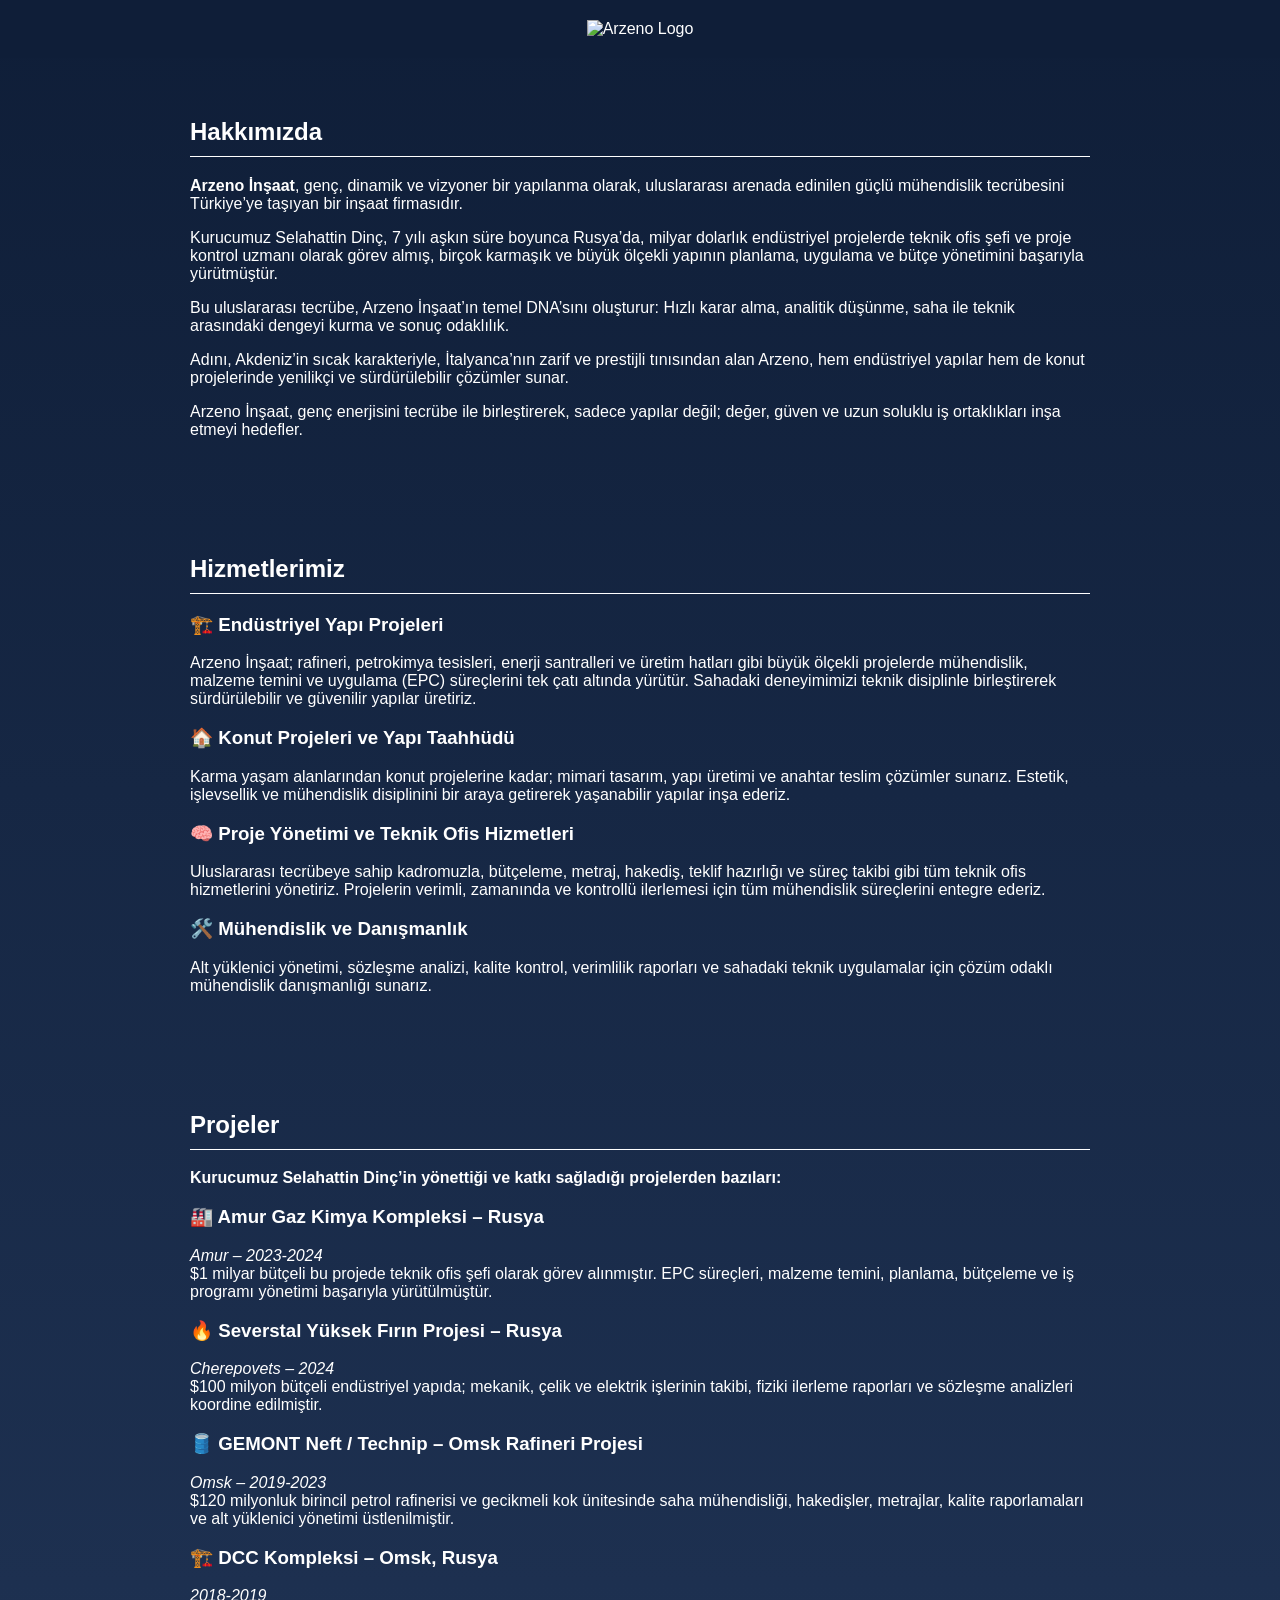
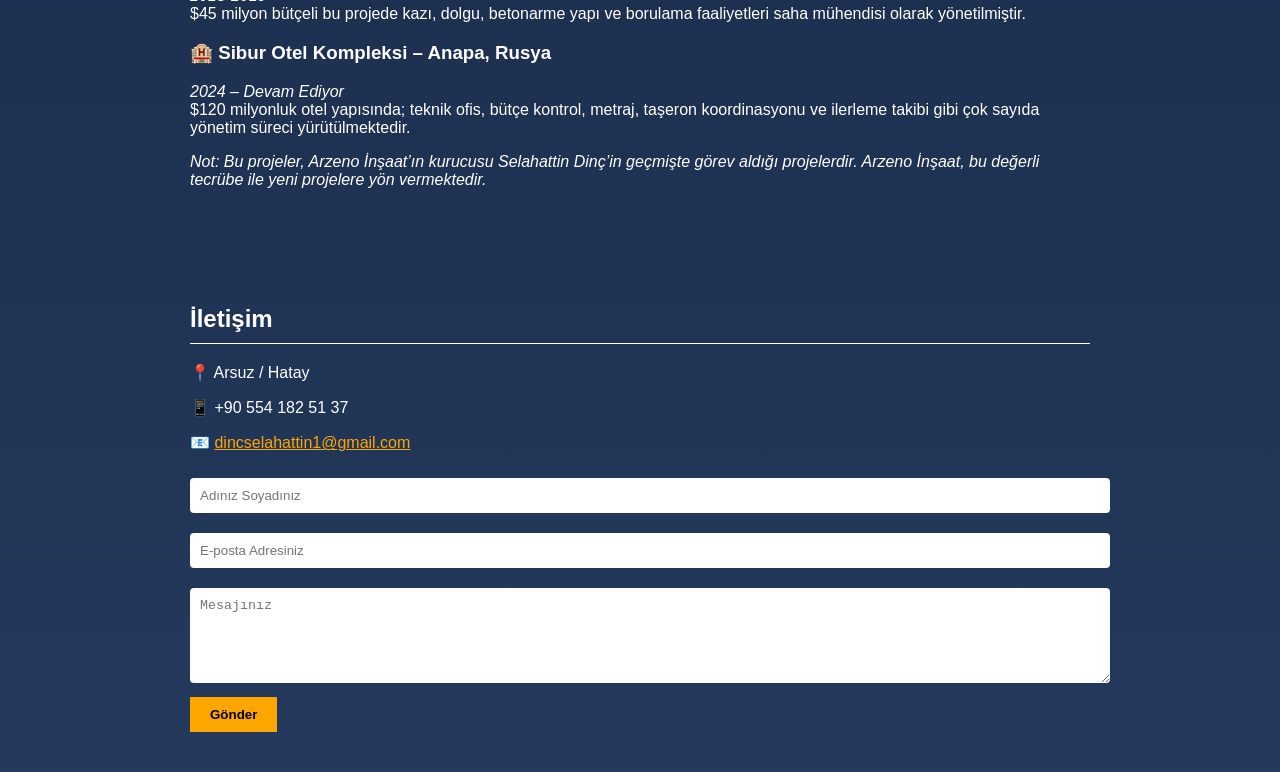
==== index.html @ 12dbbb1b "Add files via upload" ====
<!DOCTYPE html>
<html lang="tr">
<head>
    <meta charset="UTF-8">
    <meta name="viewport" content="width=device-width, initial-scale=1.0">
    <title>Arzeno İnşaat</title>
    <style>
        body {
            margin: 0;
            font-family: 'Segoe UI', Tahoma, Geneva, Verdana, sans-serif;
            background: linear-gradient(to bottom, #0f1e38, #24395c);
            color: white;
        }
        header {
            background-color: #0f1e38;
            padding: 20px;
            text-align: center;
        }
        header img {
            max-width: 180px;
        }
        section {
            padding: 40px 20px;
            max-width: 900px;
            margin: auto;
        }
        h2 {
            border-bottom: 1px solid #fff;
            padding-bottom: 10px;
        }
        .icon {
            margin-right: 10px;
        }
        .contact-form input, .contact-form textarea {
            width: 100%;
            padding: 10px;
            margin: 10px 0;
            border: none;
            border-radius: 4px;
        }
        .contact-form button {
            padding: 10px 20px;
            background-color: #ffa500;
            border: none;
            color: #000;
            font-weight: bold;
            cursor: pointer;
        }
        @media (max-width: 600px) {
            body {
                font-size: 16px;
            }
        }
    </style>
</head>
<body>

<header>
    <img src="https://upload.wikimedia.org/wikipedia/commons/thumb/1/17/Arzeno_Logo_Sample.svg/2560px-Arzeno_Logo_Sample.svg.png" alt="Arzeno Logo">
</header>


<section>
    <h2>Hakkımızda</h2>
    <p><strong>Arzeno İnşaat</strong>, genç, dinamik ve vizyoner bir yapılanma olarak, uluslararası arenada edinilen güçlü mühendislik tecrübesini Türkiye’ye taşıyan bir inşaat firmasıdır.</p>
    <p>Kurucumuz Selahattin Dinç, 7 yılı aşkın süre boyunca Rusya’da, milyar dolarlık endüstriyel projelerde teknik ofis şefi ve proje kontrol uzmanı olarak görev almış, birçok karmaşık ve büyük ölçekli yapının planlama, uygulama ve bütçe yönetimini başarıyla yürütmüştür.</p>
    <p>Bu uluslararası tecrübe, Arzeno İnşaat’ın temel DNA’sını oluşturur: Hızlı karar alma, analitik düşünme, saha ile teknik arasındaki dengeyi kurma ve sonuç odaklılık.</p>
    <p>Adını, Akdeniz’in sıcak karakteriyle, İtalyanca’nın zarif ve prestijli tınısından alan Arzeno, hem endüstriyel yapılar hem de konut projelerinde yenilikçi ve sürdürülebilir çözümler sunar.</p>
    <p>Arzeno İnşaat, genç enerjisini tecrübe ile birleştirerek, sadece yapılar değil; değer, güven ve uzun soluklu iş ortaklıkları inşa etmeyi hedefler.</p>
</section>



<section>
    <h2>Hizmetlerimiz</h2>

    <h3>🏗️ Endüstriyel Yapı Projeleri</h3>
    <p>Arzeno İnşaat; rafineri, petrokimya tesisleri, enerji santralleri ve üretim hatları gibi büyük ölçekli projelerde mühendislik, malzeme temini ve uygulama (EPC) süreçlerini tek çatı altında yürütür. Sahadaki deneyimimizi teknik disiplinle birleştirerek sürdürülebilir ve güvenilir yapılar üretiriz.</p>

    <h3>🏠 Konut Projeleri ve Yapı Taahhüdü</h3>
    <p>Karma yaşam alanlarından konut projelerine kadar; mimari tasarım, yapı üretimi ve anahtar teslim çözümler sunarız. Estetik, işlevsellik ve mühendislik disiplinini bir araya getirerek yaşanabilir yapılar inşa ederiz.</p>

    <h3>🧠 Proje Yönetimi ve Teknik Ofis Hizmetleri</h3>
    <p>Uluslararası tecrübeye sahip kadromuzla, bütçeleme, metraj, hakediş, teklif hazırlığı ve süreç takibi gibi tüm teknik ofis hizmetlerini yönetiriz. Projelerin verimli, zamanında ve kontrollü ilerlemesi için tüm mühendislik süreçlerini entegre ederiz.</p>

    <h3>🛠️ Mühendislik ve Danışmanlık</h3>
    <p>Alt yüklenici yönetimi, sözleşme analizi, kalite kontrol, verimlilik raporları ve sahadaki teknik uygulamalar için çözüm odaklı mühendislik danışmanlığı sunarız.</p>
</section>



<section>
    <h2>Projeler</h2>
    <p><strong>Kurucumuz Selahattin Dinç’in yönettiği ve katkı sağladığı projelerden bazıları:</strong></p>

    <h3>🏭 Amur Gaz Kimya Kompleksi – Rusya</h3>
    <p><em>Amur – 2023-2024</em><br>
    $1 milyar bütçeli bu projede teknik ofis şefi olarak görev alınmıştır. EPC süreçleri, malzeme temini, planlama, bütçeleme ve iş programı yönetimi başarıyla yürütülmüştür.</p>

    <h3>🔥 Severstal Yüksek Fırın Projesi – Rusya</h3>
    <p><em>Cherepovets – 2024</em><br>
    $100 milyon bütçeli endüstriyel yapıda; mekanik, çelik ve elektrik işlerinin takibi, fiziki ilerleme raporları ve sözleşme analizleri koordine edilmiştir.</p>

    <h3>🛢️ GEMONT Neft / Technip – Omsk Rafineri Projesi</h3>
    <p><em>Omsk – 2019-2023</em><br>
    $120 milyonluk birincil petrol rafinerisi ve gecikmeli kok ünitesinde saha mühendisliği, hakedişler, metrajlar, kalite raporlamaları ve alt yüklenici yönetimi üstlenilmiştir.</p>

    <h3>🏗️ DCC Kompleksi – Omsk, Rusya</h3>
    <p><em>2018-2019</em><br>
    $45 milyon bütçeli bu projede kazı, dolgu, betonarme yapı ve borulama faaliyetleri saha mühendisi olarak yönetilmiştir.</p>

    <h3>🏨 Sibur Otel Kompleksi – Anapa, Rusya</h3>
    <p><em>2024 – Devam Ediyor</em><br>
    $120 milyonluk otel yapısında; teknik ofis, bütçe kontrol, metraj, taşeron koordinasyonu ve ilerleme takibi gibi çok sayıda yönetim süreci yürütülmektedir.</p>

    <p><em>Not: Bu projeler, Arzeno İnşaat’ın kurucusu Selahattin Dinç’in geçmişte görev aldığı projelerdir. Arzeno İnşaat, bu değerli tecrübe ile yeni projelere yön vermektedir.</em></p>
</section>


<section>
    <h2>İletişim</h2>
    <p>📍 Arsuz / Hatay</p>
    <p>📱 +90 554 182 51 37</p>
    <p>📧 <a href="mailto:dincselahattin1@gmail.com" style="color: #ffa500;">dincselahattin1@gmail.com</a></p>
    
    <div class="contact-form">
        <input type="text" placeholder="Adınız Soyadınız">
        <input type="email" placeholder="E-posta Adresiniz">
        <textarea rows="5" placeholder="Mesajınız"></textarea>
        <button>Gönder</button>
    </div>
</section>

</body>
</html>
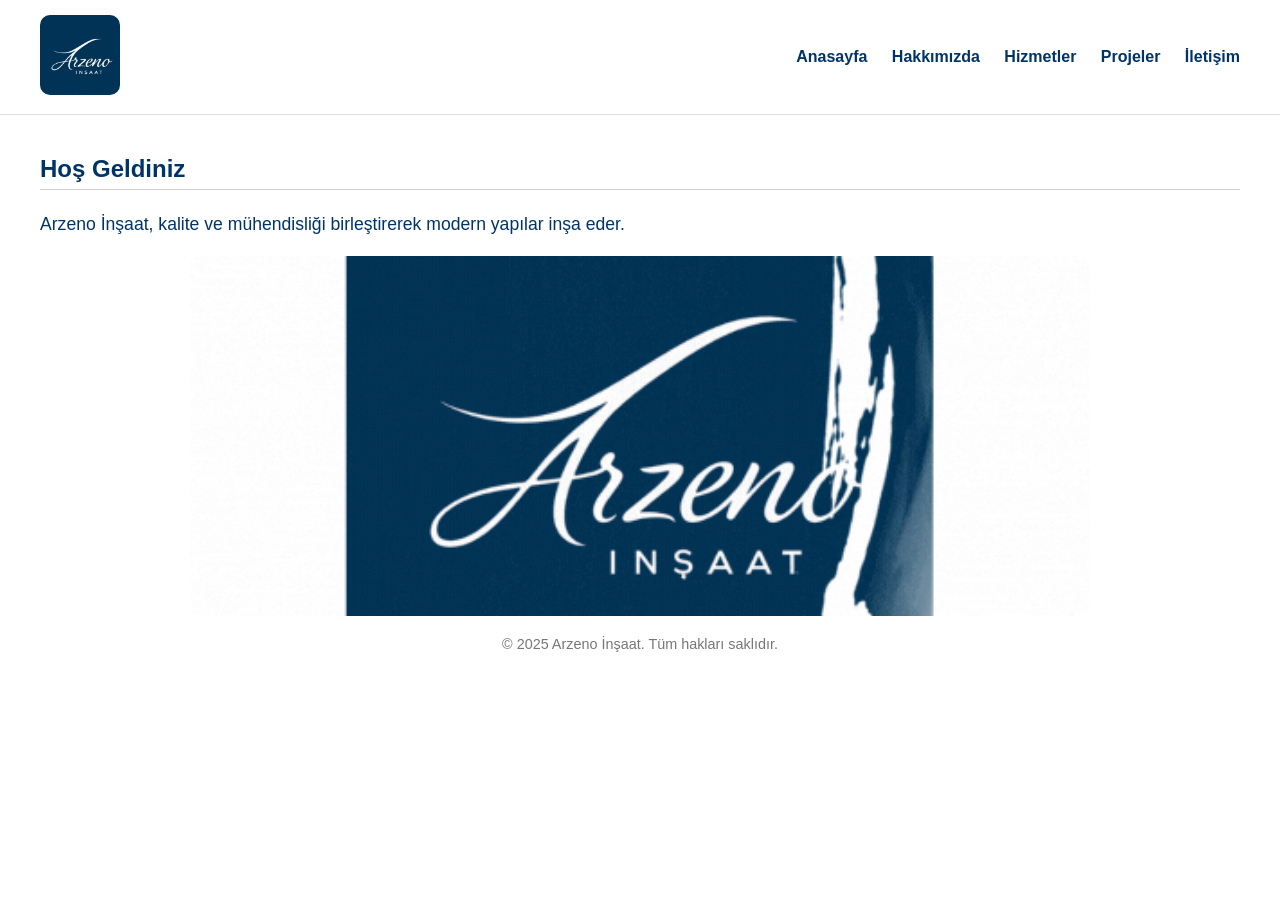
==== commit 99ccb485: "Add files via upload" ====
--- a/index.html
+++ b/index.html
@@ -2,135 +2,82 @@
 <!DOCTYPE html>
 <html lang="tr">
 <head>
-    <meta charset="UTF-8">
-    <meta name="viewport" content="width=device-width, initial-scale=1.0">
-    <title>Arzeno İnşaat</title>
-    <style>
-        body {
-            margin: 0;
-            font-family: 'Segoe UI', Tahoma, Geneva, Verdana, sans-serif;
-            background: linear-gradient(to bottom, #0f1e38, #24395c);
-            color: white;
-        }
-        header {
-            background-color: #0f1e38;
-            padding: 20px;
-            text-align: center;
-        }
-        header img {
-            max-width: 180px;
-        }
-        section {
-            padding: 40px 20px;
-            max-width: 900px;
-            margin: auto;
-        }
-        h2 {
-            border-bottom: 1px solid #fff;
-            padding-bottom: 10px;
-        }
-        .icon {
-            margin-right: 10px;
-        }
-        .contact-form input, .contact-form textarea {
-            width: 100%;
-            padding: 10px;
-            margin: 10px 0;
-            border: none;
-            border-radius: 4px;
-        }
-        .contact-form button {
-            padding: 10px 20px;
-            background-color: #ffa500;
-            border: none;
-            color: #000;
-            font-weight: bold;
-            cursor: pointer;
-        }
-        @media (max-width: 600px) {
-            body {
-                font-size: 16px;
-            }
-        }
-    </style>
+  <meta charset="UTF-8" />
+  <meta name="viewport" content="width=device-width, initial-scale=1.0"/>
+  <title>Arzeno İnşaat - Anasayfa</title>
+  <style>
+    body {
+      margin: 0;
+      font-family: 'Segoe UI', Tahoma, Geneva, Verdana, sans-serif;
+      background-color: white;
+      color: #003366;
+    }
+    header {
+      background-color: #ffffff;
+      border-bottom: 1px solid #ddd;
+      padding: 15px 40px;
+      display: flex;
+      justify-content: space-between;
+      align-items: center;
+      position: sticky;
+      top: 0;
+      z-index: 100;
+    }
+    .logo img {
+      height: 80px;
+    }
+    nav a {
+      margin-left: 20px;
+      text-decoration: none;
+      color: #003366;
+      font-weight: bold;
+    }
+    nav a:hover {
+      color: #ff6600;
+    }
+    main {
+      max-width: 1200px;
+      margin: 40px auto;
+      padding: 0 20px;
+    }
+    h2, h3 {
+      color: #003366;
+      border-bottom: 1px solid #ccc;
+      padding-bottom: 6px;
+    }
+    p, ul {
+      font-size: 1.1em;
+      line-height: 1.6;
+    }
+    img {
+      max-width: 100%;
+      border-radius: 10px;
+    }
+  </style>
 </head>
 <body>
+  <header>
+    <div class="logo">
+      <img src="logo_arzeno.png" alt="Arzeno İnşaat Logosu" />
+    </div>
+    <nav>
+      <a href="index.html">Anasayfa</a>
+      <a href="hakkimizda.html">Hakkımızda</a>
+      <a href="hizmetler.html">Hizmetler</a>
+      <a href="projeler.html">Projeler</a>
+      <a href="iletisim.html">İletişim</a>
+    </nav>
+  </header>
+  <main>
+    
+<h2>Hoş Geldiniz</h2>
+<p>Arzeno İnşaat, kalite ve mühendisliği birleştirerek modern yapılar inşa eder.</p>
+<img src="Adsız tasarım.gif" alt="Animasyonlu Logo" style="width: 100%; max-width: 900px; aspect-ratio: 2.5 / 1; object-fit: cover; border-radius: 10px; display: block; margin: 0 auto;" />
 
-<header>
-    <img src="https://upload.wikimedia.org/wikipedia/commons/thumb/1/17/Arzeno_Logo_Sample.svg/2560px-Arzeno_Logo_Sample.svg.png" alt="Arzeno Logo">
-</header>
-
-
-<section>
-    <h2>Hakkımızda</h2>
-    <p><strong>Arzeno İnşaat</strong>, genç, dinamik ve vizyoner bir yapılanma olarak, uluslararası arenada edinilen güçlü mühendislik tecrübesini Türkiye’ye taşıyan bir inşaat firmasıdır.</p>
-    <p>Kurucumuz Selahattin Dinç, 7 yılı aşkın süre boyunca Rusya’da, milyar dolarlık endüstriyel projelerde teknik ofis şefi ve proje kontrol uzmanı olarak görev almış, birçok karmaşık ve büyük ölçekli yapının planlama, uygulama ve bütçe yönetimini başarıyla yürütmüştür.</p>
-    <p>Bu uluslararası tecrübe, Arzeno İnşaat’ın temel DNA’sını oluşturur: Hızlı karar alma, analitik düşünme, saha ile teknik arasındaki dengeyi kurma ve sonuç odaklılık.</p>
-    <p>Adını, Akdeniz’in sıcak karakteriyle, İtalyanca’nın zarif ve prestijli tınısından alan Arzeno, hem endüstriyel yapılar hem de konut projelerinde yenilikçi ve sürdürülebilir çözümler sunar.</p>
-    <p>Arzeno İnşaat, genç enerjisini tecrübe ile birleştirerek, sadece yapılar değil; değer, güven ve uzun soluklu iş ortaklıkları inşa etmeyi hedefler.</p>
-</section>
-
-
-
-<section>
-    <h2>Hizmetlerimiz</h2>
-
-    <h3>🏗️ Endüstriyel Yapı Projeleri</h3>
-    <p>Arzeno İnşaat; rafineri, petrokimya tesisleri, enerji santralleri ve üretim hatları gibi büyük ölçekli projelerde mühendislik, malzeme temini ve uygulama (EPC) süreçlerini tek çatı altında yürütür. Sahadaki deneyimimizi teknik disiplinle birleştirerek sürdürülebilir ve güvenilir yapılar üretiriz.</p>
-
-    <h3>🏠 Konut Projeleri ve Yapı Taahhüdü</h3>
-    <p>Karma yaşam alanlarından konut projelerine kadar; mimari tasarım, yapı üretimi ve anahtar teslim çözümler sunarız. Estetik, işlevsellik ve mühendislik disiplinini bir araya getirerek yaşanabilir yapılar inşa ederiz.</p>
-
-    <h3>🧠 Proje Yönetimi ve Teknik Ofis Hizmetleri</h3>
-    <p>Uluslararası tecrübeye sahip kadromuzla, bütçeleme, metraj, hakediş, teklif hazırlığı ve süreç takibi gibi tüm teknik ofis hizmetlerini yönetiriz. Projelerin verimli, zamanında ve kontrollü ilerlemesi için tüm mühendislik süreçlerini entegre ederiz.</p>
-
-    <h3>🛠️ Mühendislik ve Danışmanlık</h3>
-    <p>Alt yüklenici yönetimi, sözleşme analizi, kalite kontrol, verimlilik raporları ve sahadaki teknik uygulamalar için çözüm odaklı mühendislik danışmanlığı sunarız.</p>
-</section>
-
-
-
-<section>
-    <h2>Projeler</h2>
-    <p><strong>Kurucumuz Selahattin Dinç’in yönettiği ve katkı sağladığı projelerden bazıları:</strong></p>
-
-    <h3>🏭 Amur Gaz Kimya Kompleksi – Rusya</h3>
-    <p><em>Amur – 2023-2024</em><br>
-    $1 milyar bütçeli bu projede teknik ofis şefi olarak görev alınmıştır. EPC süreçleri, malzeme temini, planlama, bütçeleme ve iş programı yönetimi başarıyla yürütülmüştür.</p>
-
-    <h3>🔥 Severstal Yüksek Fırın Projesi – Rusya</h3>
-    <p><em>Cherepovets – 2024</em><br>
-    $100 milyon bütçeli endüstriyel yapıda; mekanik, çelik ve elektrik işlerinin takibi, fiziki ilerleme raporları ve sözleşme analizleri koordine edilmiştir.</p>
-
-    <h3>🛢️ GEMONT Neft / Technip – Omsk Rafineri Projesi</h3>
-    <p><em>Omsk – 2019-2023</em><br>
-    $120 milyonluk birincil petrol rafinerisi ve gecikmeli kok ünitesinde saha mühendisliği, hakedişler, metrajlar, kalite raporlamaları ve alt yüklenici yönetimi üstlenilmiştir.</p>
-
-    <h3>🏗️ DCC Kompleksi – Omsk, Rusya</h3>
-    <p><em>2018-2019</em><br>
-    $45 milyon bütçeli bu projede kazı, dolgu, betonarme yapı ve borulama faaliyetleri saha mühendisi olarak yönetilmiştir.</p>
-
-    <h3>🏨 Sibur Otel Kompleksi – Anapa, Rusya</h3>
-    <p><em>2024 – Devam Ediyor</em><br>
-    $120 milyonluk otel yapısında; teknik ofis, bütçe kontrol, metraj, taşeron koordinasyonu ve ilerleme takibi gibi çok sayıda yönetim süreci yürütülmektedir.</p>
-
-    <p><em>Not: Bu projeler, Arzeno İnşaat’ın kurucusu Selahattin Dinç’in geçmişte görev aldığı projelerdir. Arzeno İnşaat, bu değerli tecrübe ile yeni projelere yön vermektedir.</em></p>
-</section>
-
-
-<section>
-    <h2>İletişim</h2>
-    <p>📍 Arsuz / Hatay</p>
-    <p>📱 +90 554 182 51 37</p>
-    <p>📧 <a href="mailto:dincselahattin1@gmail.com" style="color: #ffa500;">dincselahattin1@gmail.com</a></p>
-    
-    <div class="contact-form">
-        <input type="text" placeholder="Adınız Soyadınız">
-        <input type="email" placeholder="E-posta Adresiniz">
-        <textarea rows="5" placeholder="Mesajınız"></textarea>
-        <button>Gönder</button>
-    </div>
-</section>
-
+  
+    <footer style="text-align: center; padding: 20px; font-size: 0.9em; color: #777;">
+      © 2025 Arzeno İnşaat. Tüm hakları saklıdır.
+    </footer>
+  </main>
 </body>
 </html>
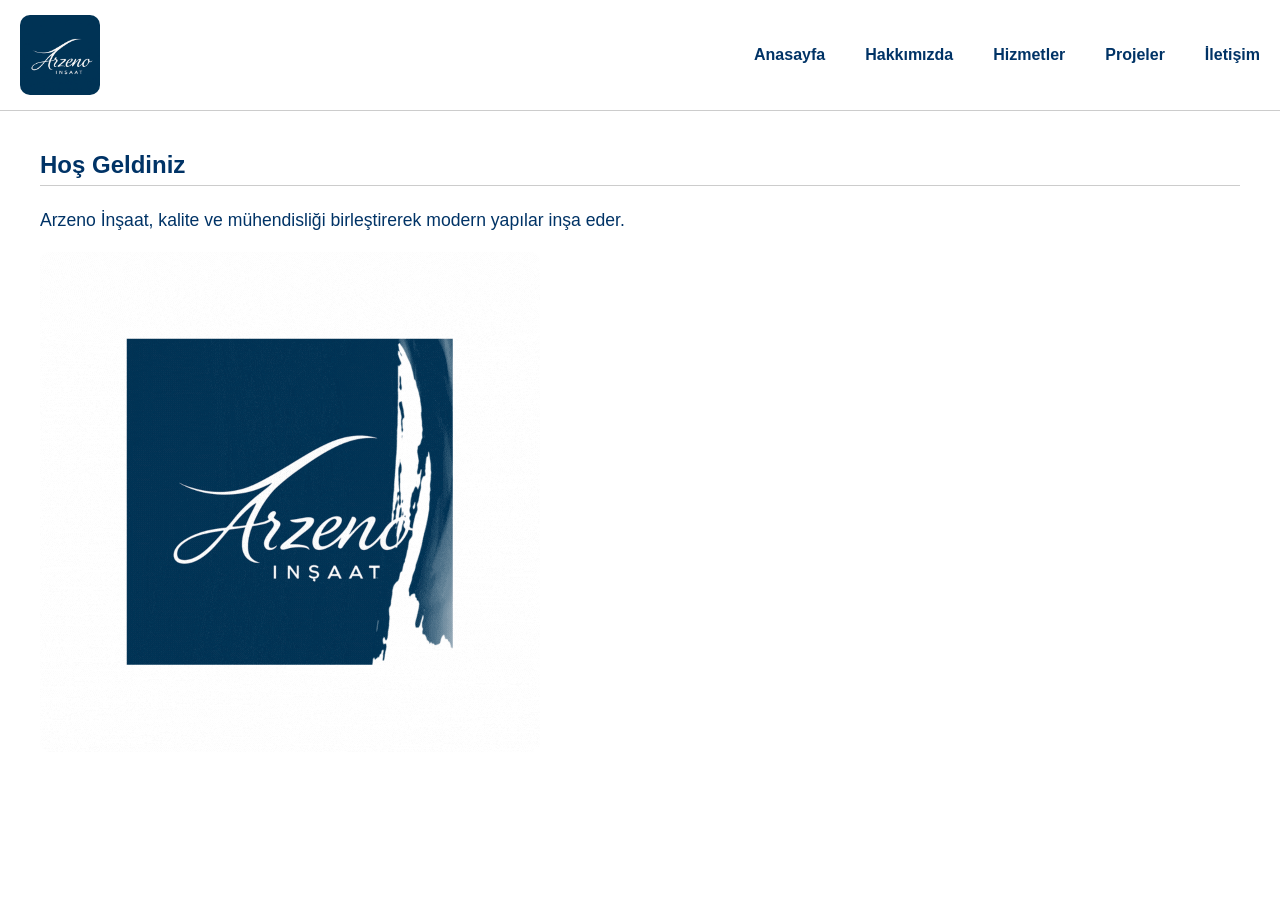
==== commit 30421fc0: "Add files via upload" ====
--- a/index.html
+++ b/index.html
@@ -24,7 +24,7 @@
       z-index: 100;
     }
     .logo img {
-      height: 80px;
+      height: 50px;
     }
     nav a {
       margin-left: 20px;
@@ -53,31 +53,130 @@
       max-width: 100%;
       border-radius: 10px;
     }
-  </style>
+  
+    img, iframe {
+      max-width: 100%;
+      height: auto;
+    }
+
+    @media (max-width: 768px) {
+      header {
+        flex-direction: column;
+        align-items: flex-start;
+        padding: 20px;
+      }
+
+      nav {
+        width: 100%;
+        margin-top: 10px;
+      }
+
+      nav a {
+        display: block;
+        margin: 10px 0;
+        font-size: 1.1em;
+      }
+
+      main {
+        padding: 20px;
+        width: 100%;
+        box-sizing: border-box;
+      }
+    }
+    </style>
+
+<style>
+body {
+  margin: 0;
+  font-family: 'Segoe UI', sans-serif;
+}
+header {
+  background-color: #fff;
+  padding: 15px 20px;
+  border-bottom: 1px solid #ccc;
+  position: sticky;
+  top: 0;
+  z-index: 1000;
+}
+.header-container {
+  display: flex;
+  justify-content: space-between;
+  align-items: center;
+}
+.logo {
+  height: 80px;
+}
+.hamburger {
+  font-size: 30px;
+  cursor: pointer;
+  display: none;
+}
+.mobile-menu {
+  display: flex;
+  gap: 20px;
+  justify-content: flex-end;
+}
+.mobile-menu a {
+  text-decoration: none;
+  color: #003366;
+  font-weight: bold;
+}
+@media (max-width: 768px) {
+  .hamburger {
+    display: block;
+  }
+  .mobile-menu {
+    display: none;
+    flex-direction: column;
+    background: white;
+    position: absolute;
+    top: 70px;
+    right: 20px;
+    box-shadow: 0 4px 8px rgba(0,0,0,0.1);
+    border: 1px solid #ddd;
+    padding: 10px;
+    width: 200px;
+  }
+  .mobile-menu a {
+    padding: 10px 0;
+  }
+  .mobile-menu.show {
+    display: flex;
+  }
+}
+</style>
+
+
+<script>
+function toggleMenu() {
+  const menu = document.getElementById("mobileMenu");
+  menu.classList.toggle("show");
+}
+</script>
+
 </head>
 <body>
-  <header>
-    <div class="logo">
-      <img src="logo_arzeno.png" alt="Arzeno İnşaat Logosu" />
-    </div>
-    <nav>
-      <a href="index.html">Anasayfa</a>
-      <a href="hakkimizda.html">Hakkımızda</a>
-      <a href="hizmetler.html">Hizmetler</a>
-      <a href="projeler.html">Projeler</a>
-      <a href="iletisim.html">İletişim</a>
-    </nav>
-  </header>
+  
+<header>
+  <div class="header-container">
+    <img src="logo_arzeno.png" alt="Arzeno Logo" class="logo" />
+    <div class="hamburger" onclick="toggleMenu()">☰</div>
+  </div>
+  <nav id="mobileMenu" class="mobile-menu">
+    <a href="index.html">Anasayfa</a>
+    <a href="hakkimizda.html">Hakkımızda</a>
+    <a href="hizmetler.html">Hizmetler</a>
+    <a href="projeler.html">Projeler</a>
+    <a href="iletisim.html">İletişim</a>
+  </nav>
+</header>
+
   <main>
     
 <h2>Hoş Geldiniz</h2>
 <p>Arzeno İnşaat, kalite ve mühendisliği birleştirerek modern yapılar inşa eder.</p>
-<img src="Adsız tasarım.gif" alt="Animasyonlu Logo" style="width: 100%; max-width: 900px; aspect-ratio: 2.5 / 1; object-fit: cover; border-radius: 10px; display: block; margin: 0 auto;" />
+<img src="Adsız tasarım.gif" alt="Animasyonlu Logo" />
 
-  
-    <footer style="text-align: center; padding: 20px; font-size: 0.9em; color: #777;">
-      © 2025 Arzeno İnşaat. Tüm hakları saklıdır.
-    </footer>
   </main>
 </body>
 </html>
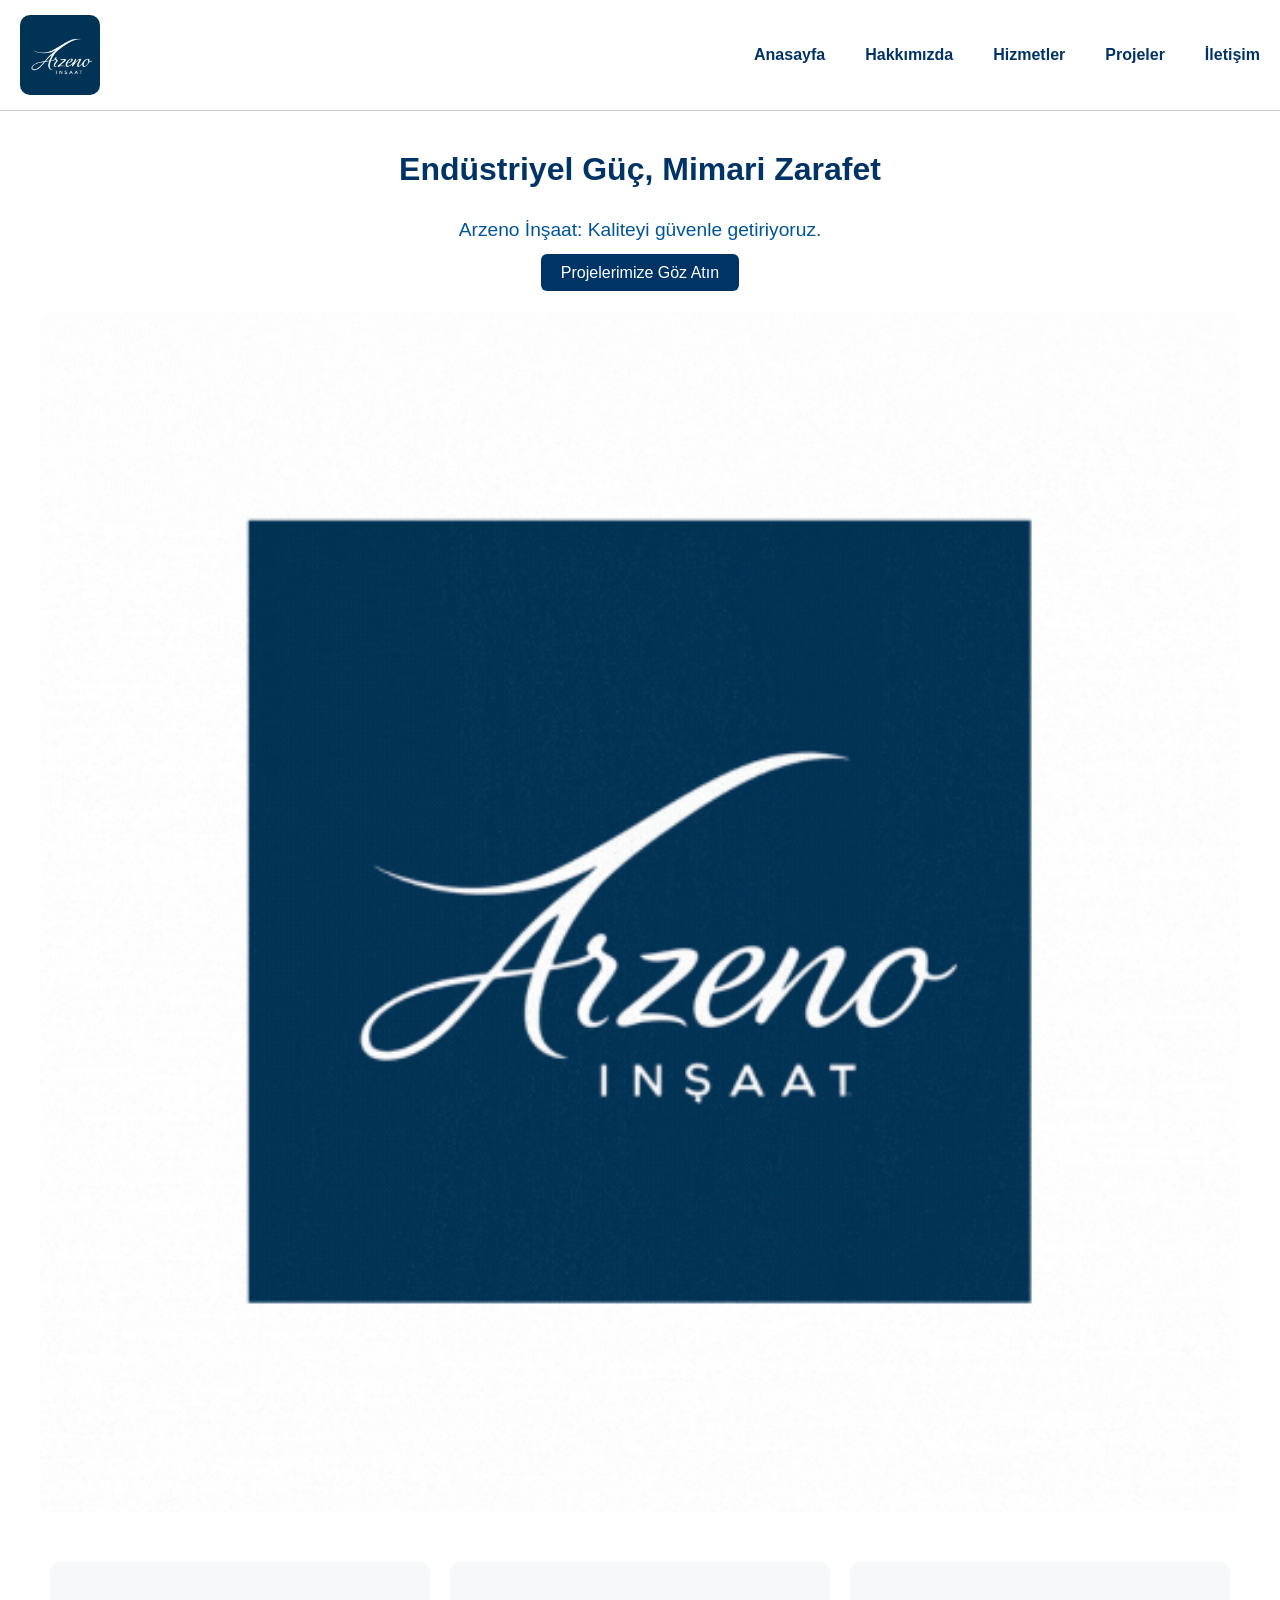
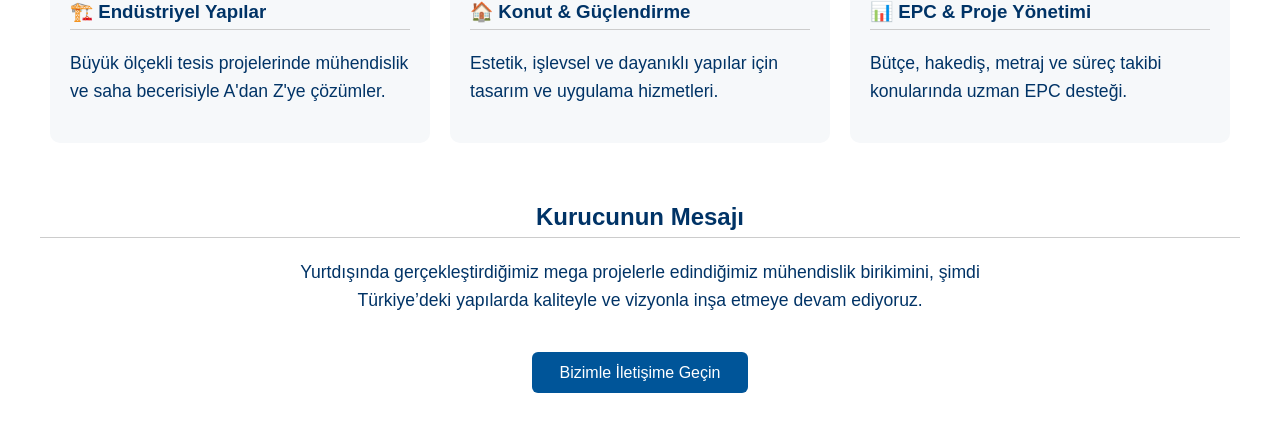
==== commit 550ae3a6: "Add files via upload" ====
--- a/index.html
+++ b/index.html
@@ -1,11 +1,12 @@
 
 <!DOCTYPE html>
+
 <html lang="tr">
 <head>
-  <meta charset="UTF-8" />
-  <meta name="viewport" content="width=device-width, initial-scale=1.0"/>
-  <title>Arzeno İnşaat - Anasayfa</title>
-  <style>
+<meta charset="utf-8"/>
+<meta content="width=device-width, initial-scale=1.0" name="viewport"/>
+<title>Arzeno İnşaat - Anasayfa</title>
+<style>
     body {
       margin: 0;
       font-family: 'Segoe UI', Tahoma, Geneva, Verdana, sans-serif;
@@ -84,7 +85,6 @@
       }
     }
     </style>
-
 <style>
 body {
   margin: 0;
@@ -145,8 +145,6 @@
   }
 }
 </style>
-
-
 <script>
 function toggleMenu() {
   const menu = document.getElementById("mobileMenu");
@@ -154,29 +152,137 @@
 }
 </script>
 
+<style>
+body {
+  margin: 0;
+  font-family: 'Segoe UI', sans-serif;
+}
+header {
+  background-color: #fff;
+  padding: 15px 20px;
+  border-bottom: 1px solid #ccc;
+  position: sticky;
+  top: 0;
+  z-index: 1000;
+}
+.header-container {
+  display: flex;
+  justify-content: space-between;
+  align-items: center;
+}
+.logo {
+  height: 80px;
+}
+.hamburger {
+  font-size: 30px;
+  cursor: pointer;
+  display: none;
+}
+.mobile-menu {
+  display: flex;
+  gap: 20px;
+  justify-content: flex-end;
+}
+.mobile-menu a {
+  text-decoration: none;
+  color: #003366;
+  font-weight: bold;
+}
+@media (max-width: 768px) {
+  .hamburger {
+    display: block;
+    position: absolute;
+    right: 25px;
+    top: 25px;
+  }
+  .mobile-menu {
+    display: none;
+    flex-direction: column;
+    background: white;
+    position: fixed;
+    top: 0;
+    left: 0;
+    height: 100%;
+    width: 100%;
+    align-items: center;
+    justify-content: center;
+    z-index: 999;
+  }
+  .mobile-menu.show {
+    display: flex;
+  }
+  .mobile-menu a {
+    font-size: 1.5em;
+    margin: 15px 0;
+  }
+  body, p, h2, h3 {
+    font-size: 90%;
+  }
+}
+img, iframe {
+  max-width: 100%;
+  height: auto;
+}
+</style>
+<script>
+function toggleMenu() {
+  const menu = document.getElementById("mobileMenu");
+  menu.classList.toggle("show");
+}
+</script>
 </head>
 <body>
-  
 <header>
-  <div class="header-container">
-    <img src="logo_arzeno.png" alt="Arzeno Logo" class="logo" />
-    <div class="hamburger" onclick="toggleMenu()">☰</div>
-  </div>
-  <nav id="mobileMenu" class="mobile-menu">
-    <a href="index.html">Anasayfa</a>
-    <a href="hakkimizda.html">Hakkımızda</a>
-    <a href="hizmetler.html">Hizmetler</a>
-    <a href="projeler.html">Projeler</a>
-    <a href="iletisim.html">İletişim</a>
-  </nav>
+<div class="header-container">
+<img alt="Arzeno Logo" class="logo" src="logo_arzeno.png"/>
+<div class="hamburger" onclick="toggleMenu()">☰</div>
+</div>
+<nav class="mobile-menu" id="mobileMenu">
+<a href="index.html">Anasayfa</a>
+<a href="hakkimizda.html">Hakkımızda</a>
+<a href="hizmetler.html">Hizmetler</a>
+<a href="projeler.html">Projeler</a>
+<a href="iletisim.html">İletişim</a>
+</nav>
 </header>
 
-  <main>
-    
-<h2>Hoş Geldiniz</h2>
-<p>Arzeno İnşaat, kalite ve mühendisliği birleştirerek modern yapılar inşa eder.</p>
-<img src="Adsız tasarım.gif" alt="Animasyonlu Logo" />
-
-  </main>
+<main>
+  <section style="text-align:center; margin: 30px auto;">
+    <h1 style="font-size: 2em; color: #003366;">Endüstriyel Güç, Mimari Zarafet</h1>
+    <p style="font-size: 1.2em; color: #005599;">Arzeno İnşaat: Kaliteyi güvenle getiriyoruz.</p>
+    <a href="projeler.html" style="background:#003366;color:white;padding:10px 20px;border-radius:6px;text-decoration:none;">Projelerimize Göz Atın</a>
+  </section>
+
+  <section>
+    <img src="Adsız tasarım.gif" alt="Arzeno Gif" style="width: 100%; height: auto; display: block; margin: 30px auto;" />
+  </section>
+
+  <section style="display: flex; flex-wrap: wrap; justify-content: space-around; margin-top: 40px;">
+    <div style="flex: 1 1 250px; margin: 10px; padding: 20px; background-color: #f6f8fa; border-radius: 10px;">
+      <h3>🏗️ Endüstriyel Yapılar</h3>
+      <p>Büyük ölçekli tesis projelerinde mühendislik ve saha becerisiyle A'dan Z'ye çözümler.</p>
+    </div>
+    <div style="flex: 1 1 250px; margin: 10px; padding: 20px; background-color: #f6f8fa; border-radius: 10px;">
+      <h3>🏠 Konut & Güçlendirme</h3>
+      <p>Estetik, işlevsel ve dayanıklı yapılar için tasarım ve uygulama hizmetleri.</p>
+    </div>
+    <div style="flex: 1 1 250px; margin: 10px; padding: 20px; background-color: #f6f8fa; border-radius: 10px;">
+      <h3>📊 EPC & Proje Yönetimi</h3>
+      <p>Bütçe, hakediş, metraj ve süreç takibi konularında uzman EPC desteği.</p>
+    </div>
+  </section>
+
+  <section style="margin: 50px auto; text-align:center;">
+    <h2 style="color: #003366;">Kurucunun Mesajı</h2>
+    <p style="max-width: 700px; margin: auto; font-size: 1.1em;">
+      Yurtdışında gerçekleştirdiğimiz mega projelerle edindiğimiz mühendislik birikimini, şimdi Türkiye’deki yapılarda kaliteyle ve vizyonla inşa etmeye devam ediyoruz.
+    </p>
+  </section>
+
+  <section style="text-align:center; margin: 50px auto;">
+    <a href="iletisim.html" style="background:#005599;color:white;padding:12px 28px;font-size:1em;border-radius:6px;text-decoration:none;">Bizimle İletişime Geçin</a>
+  </section>
+</main>
+
 </body>
 </html>
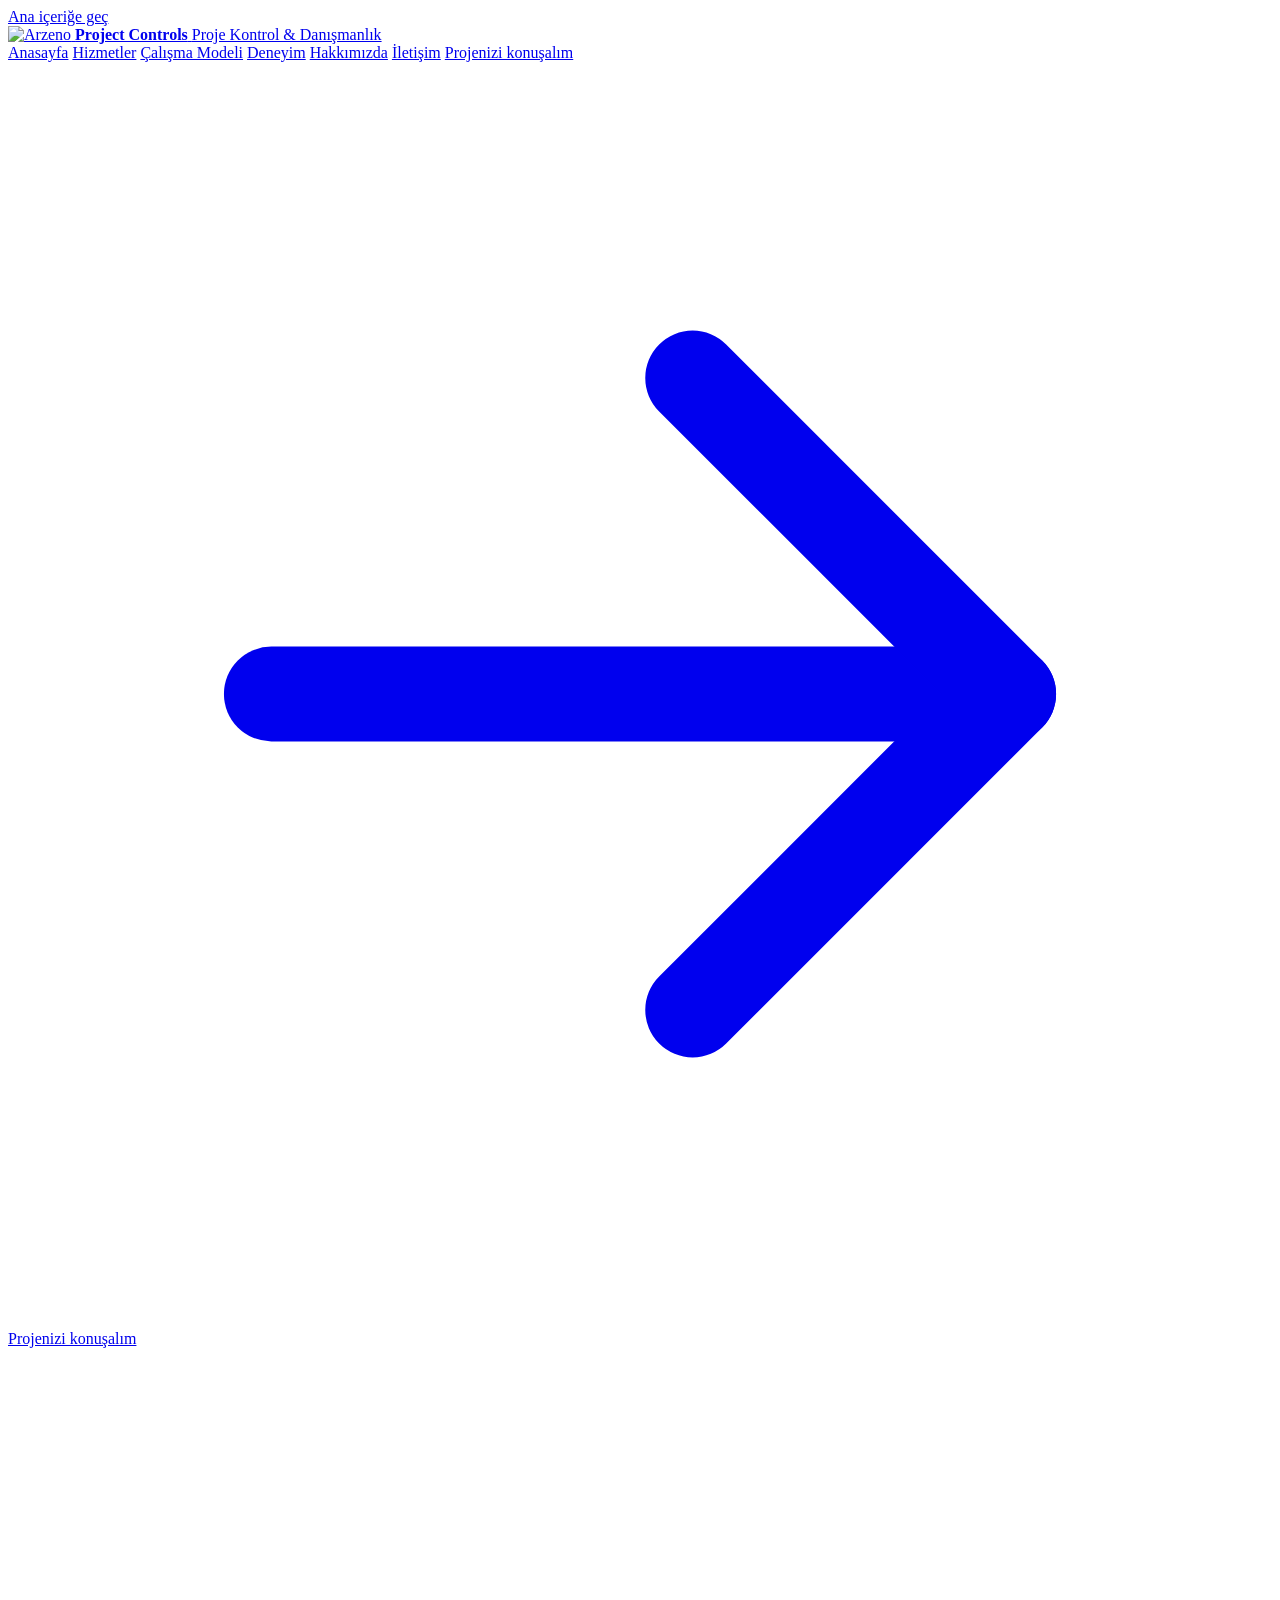
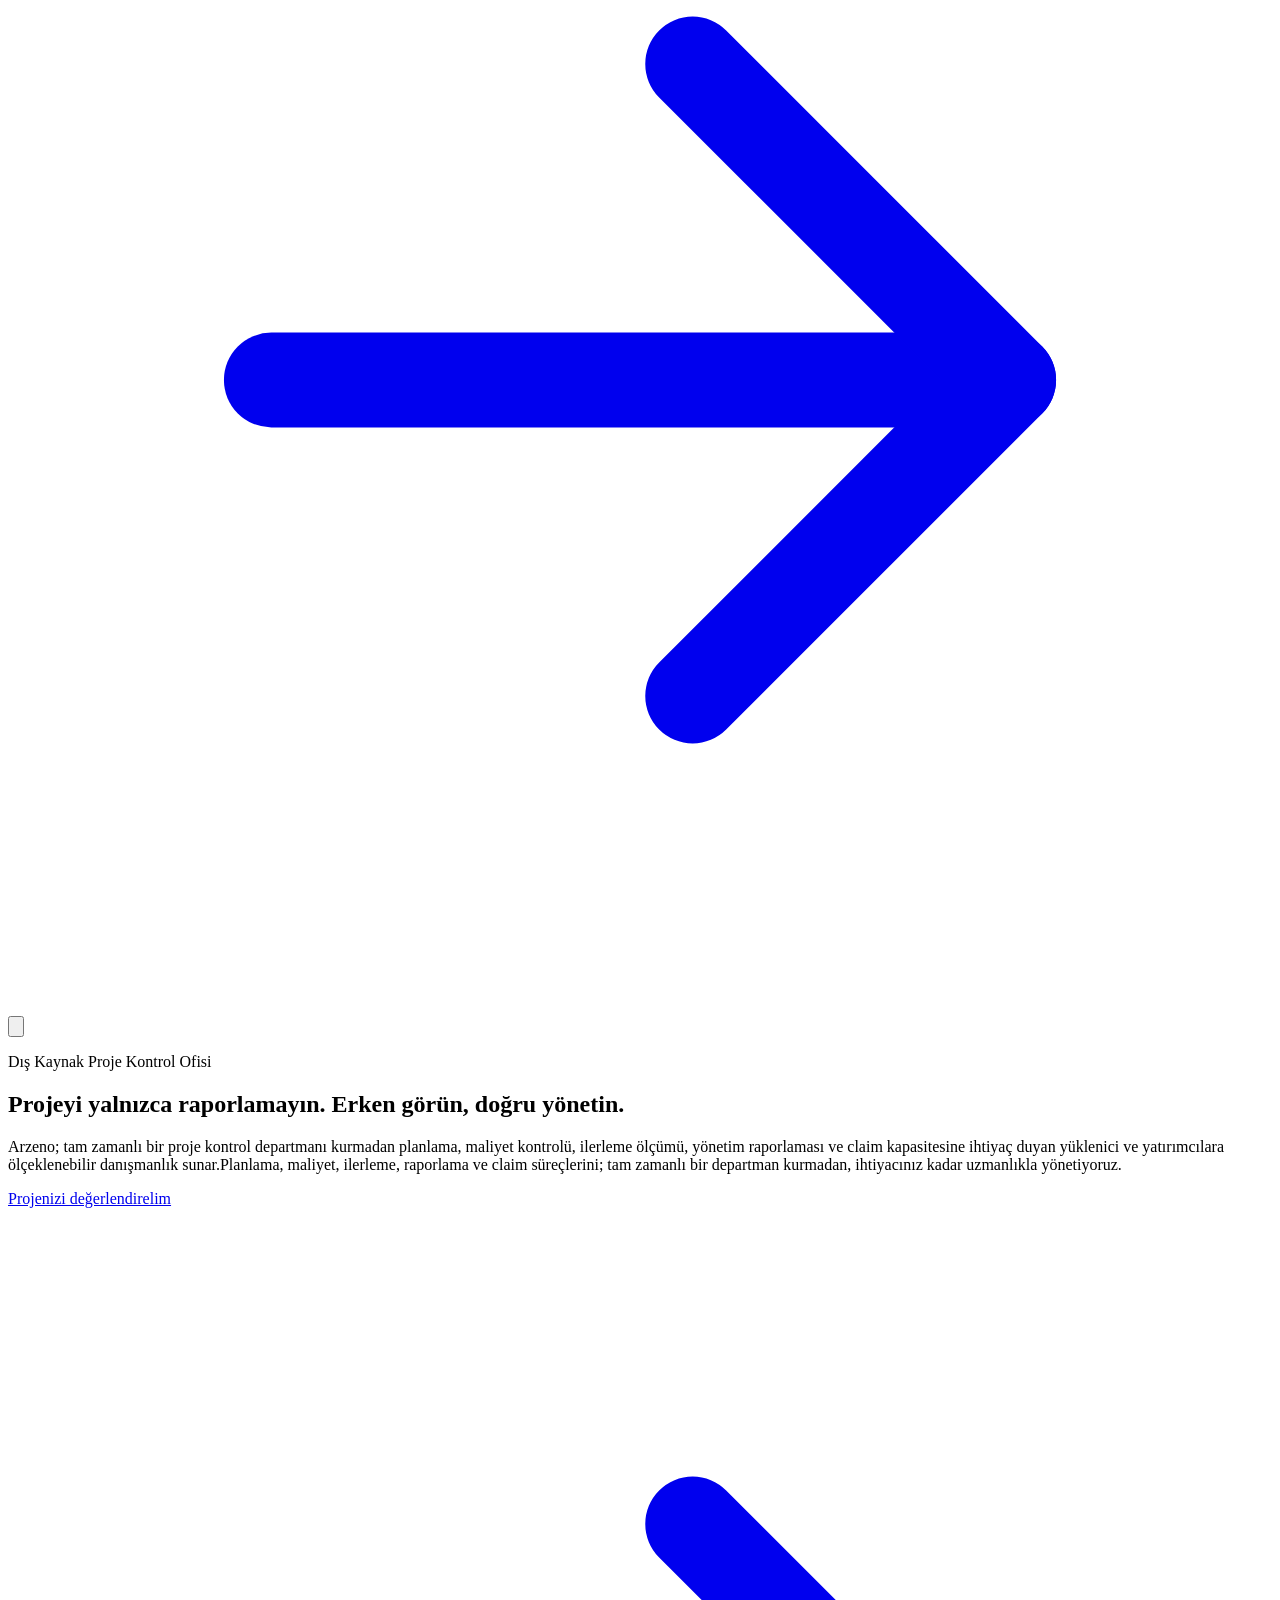
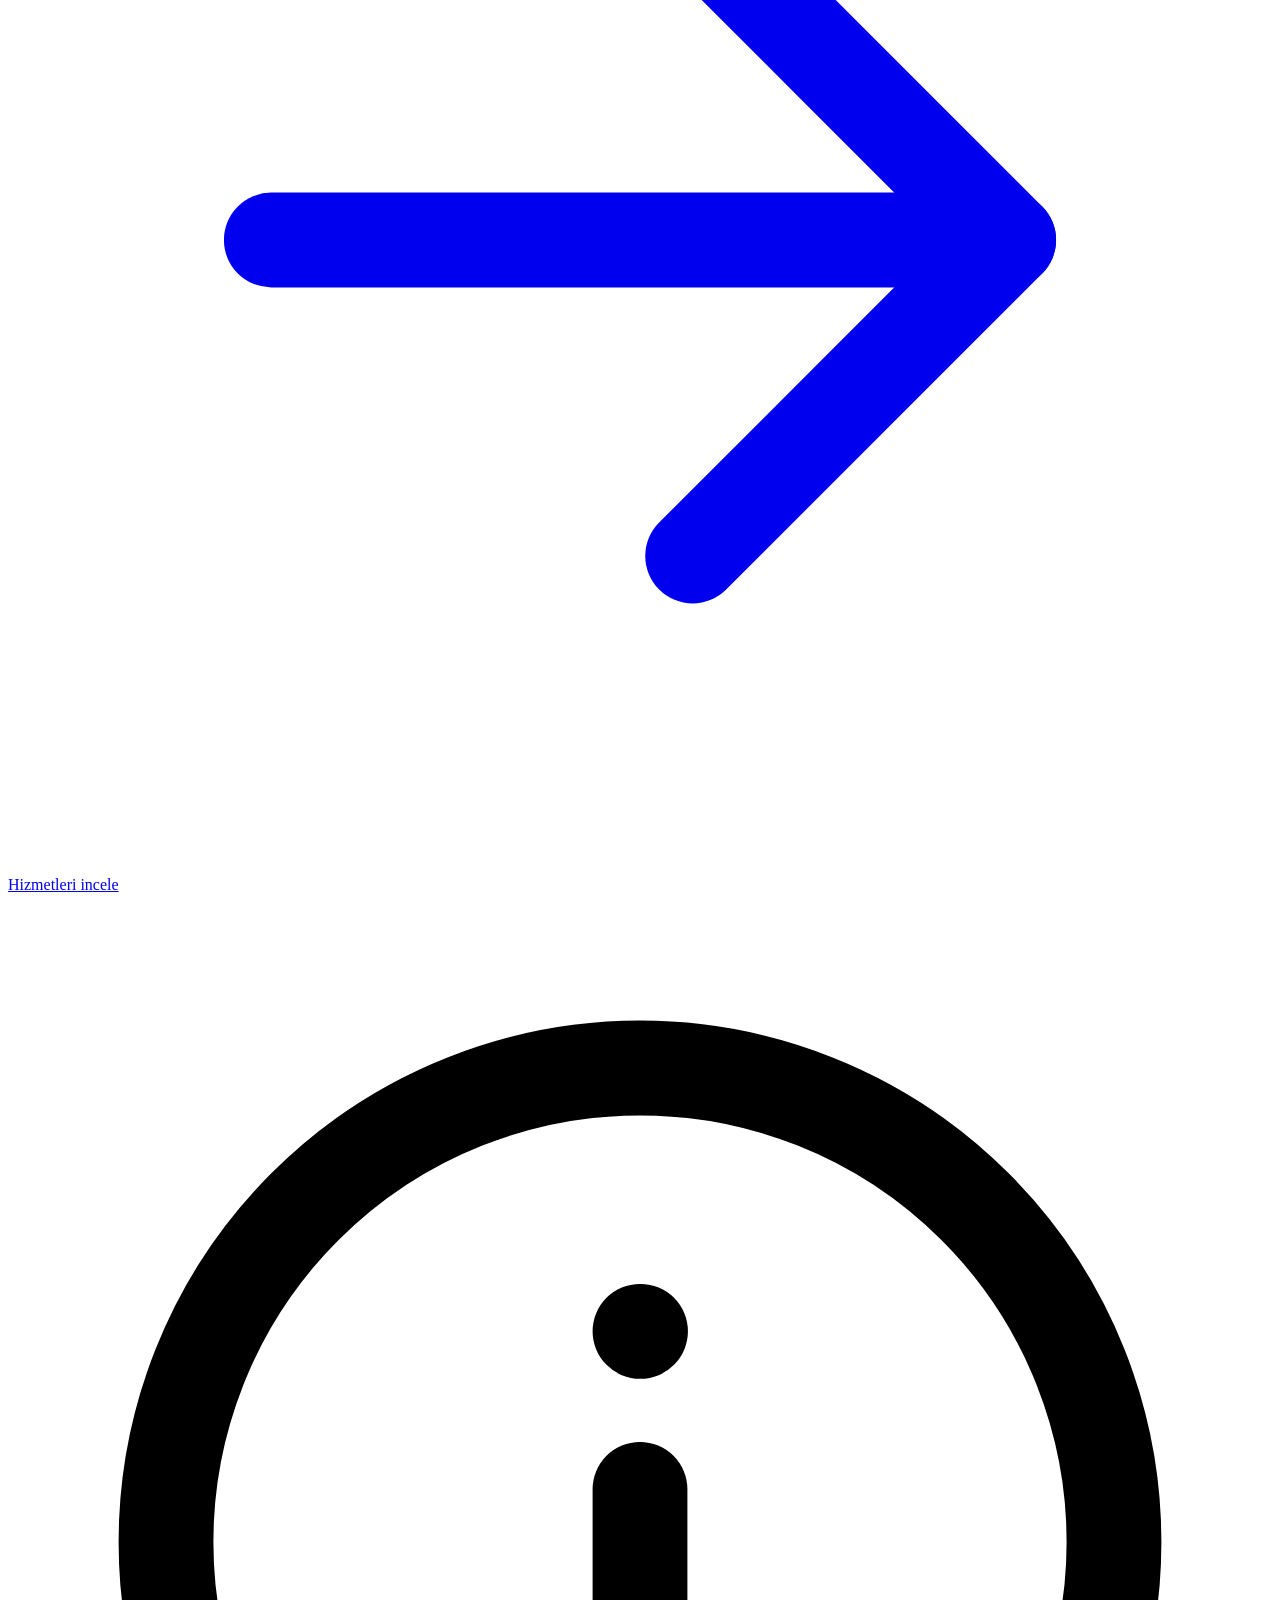
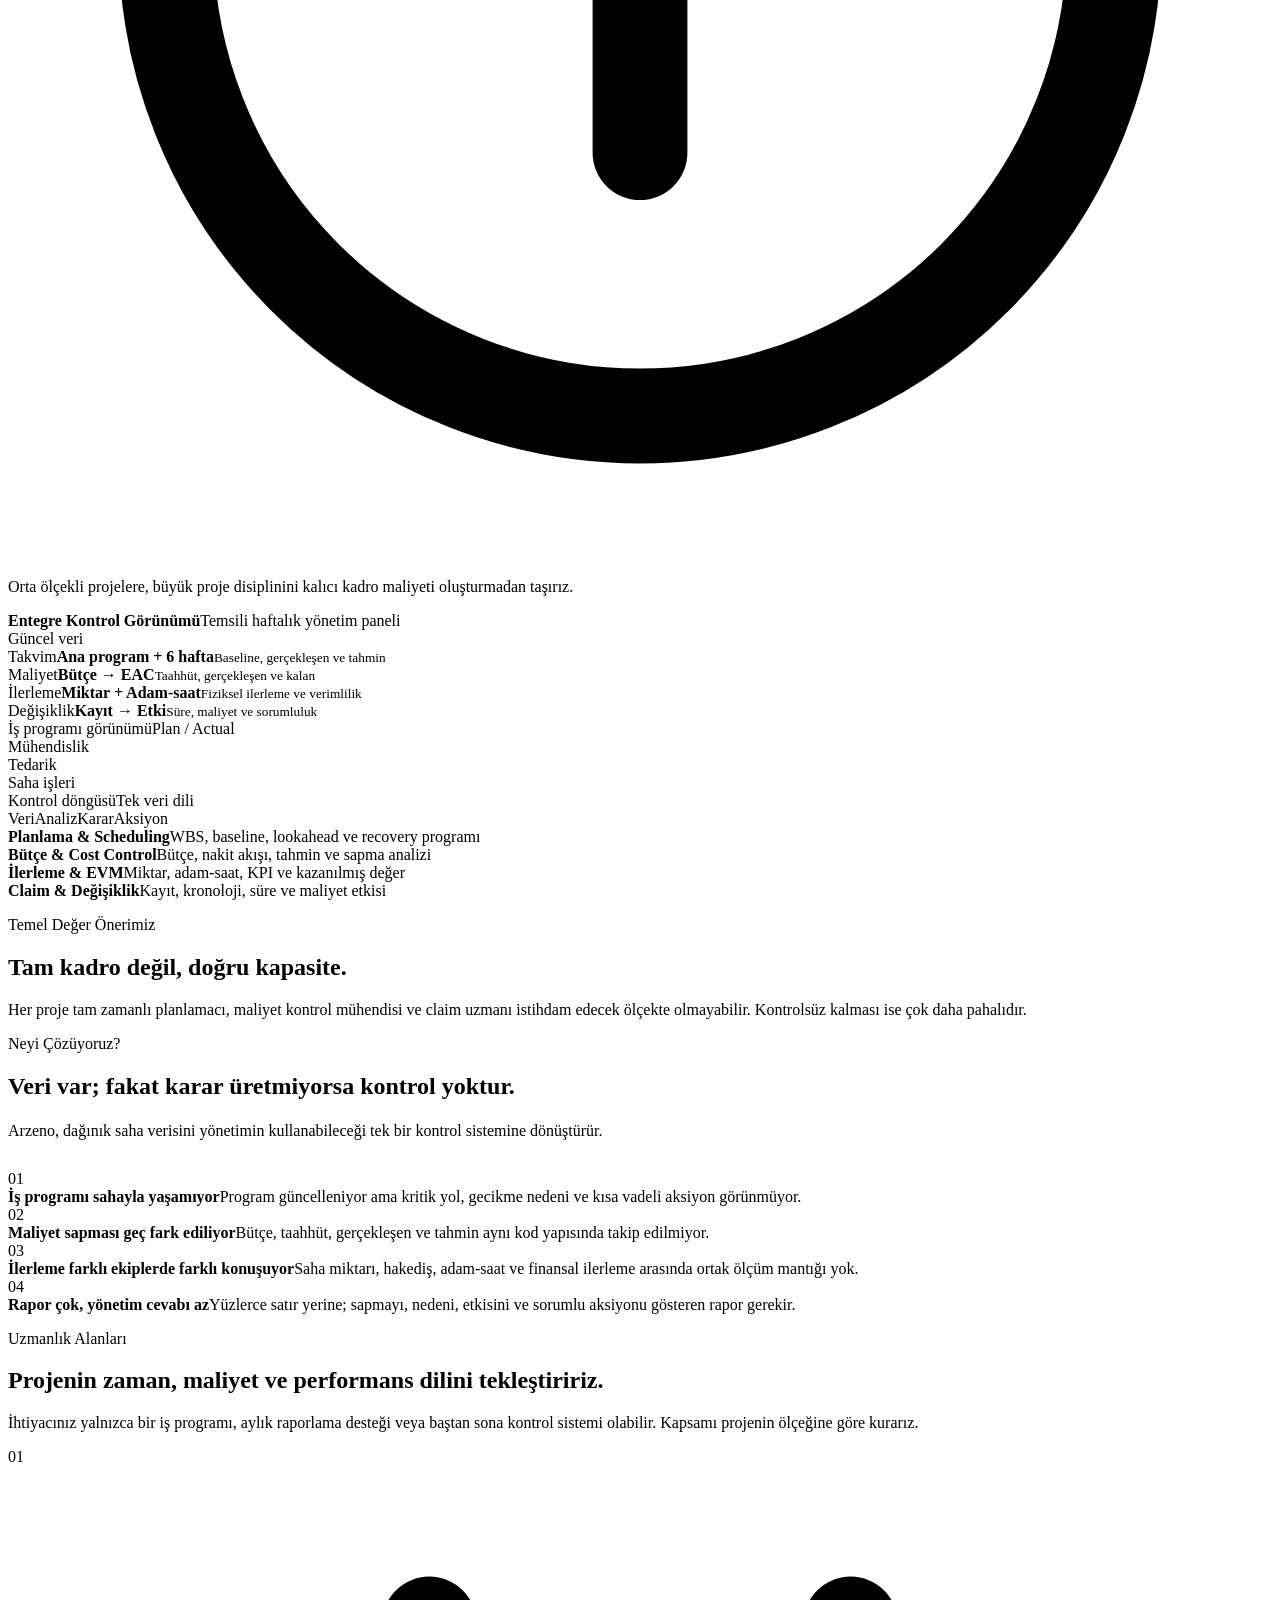
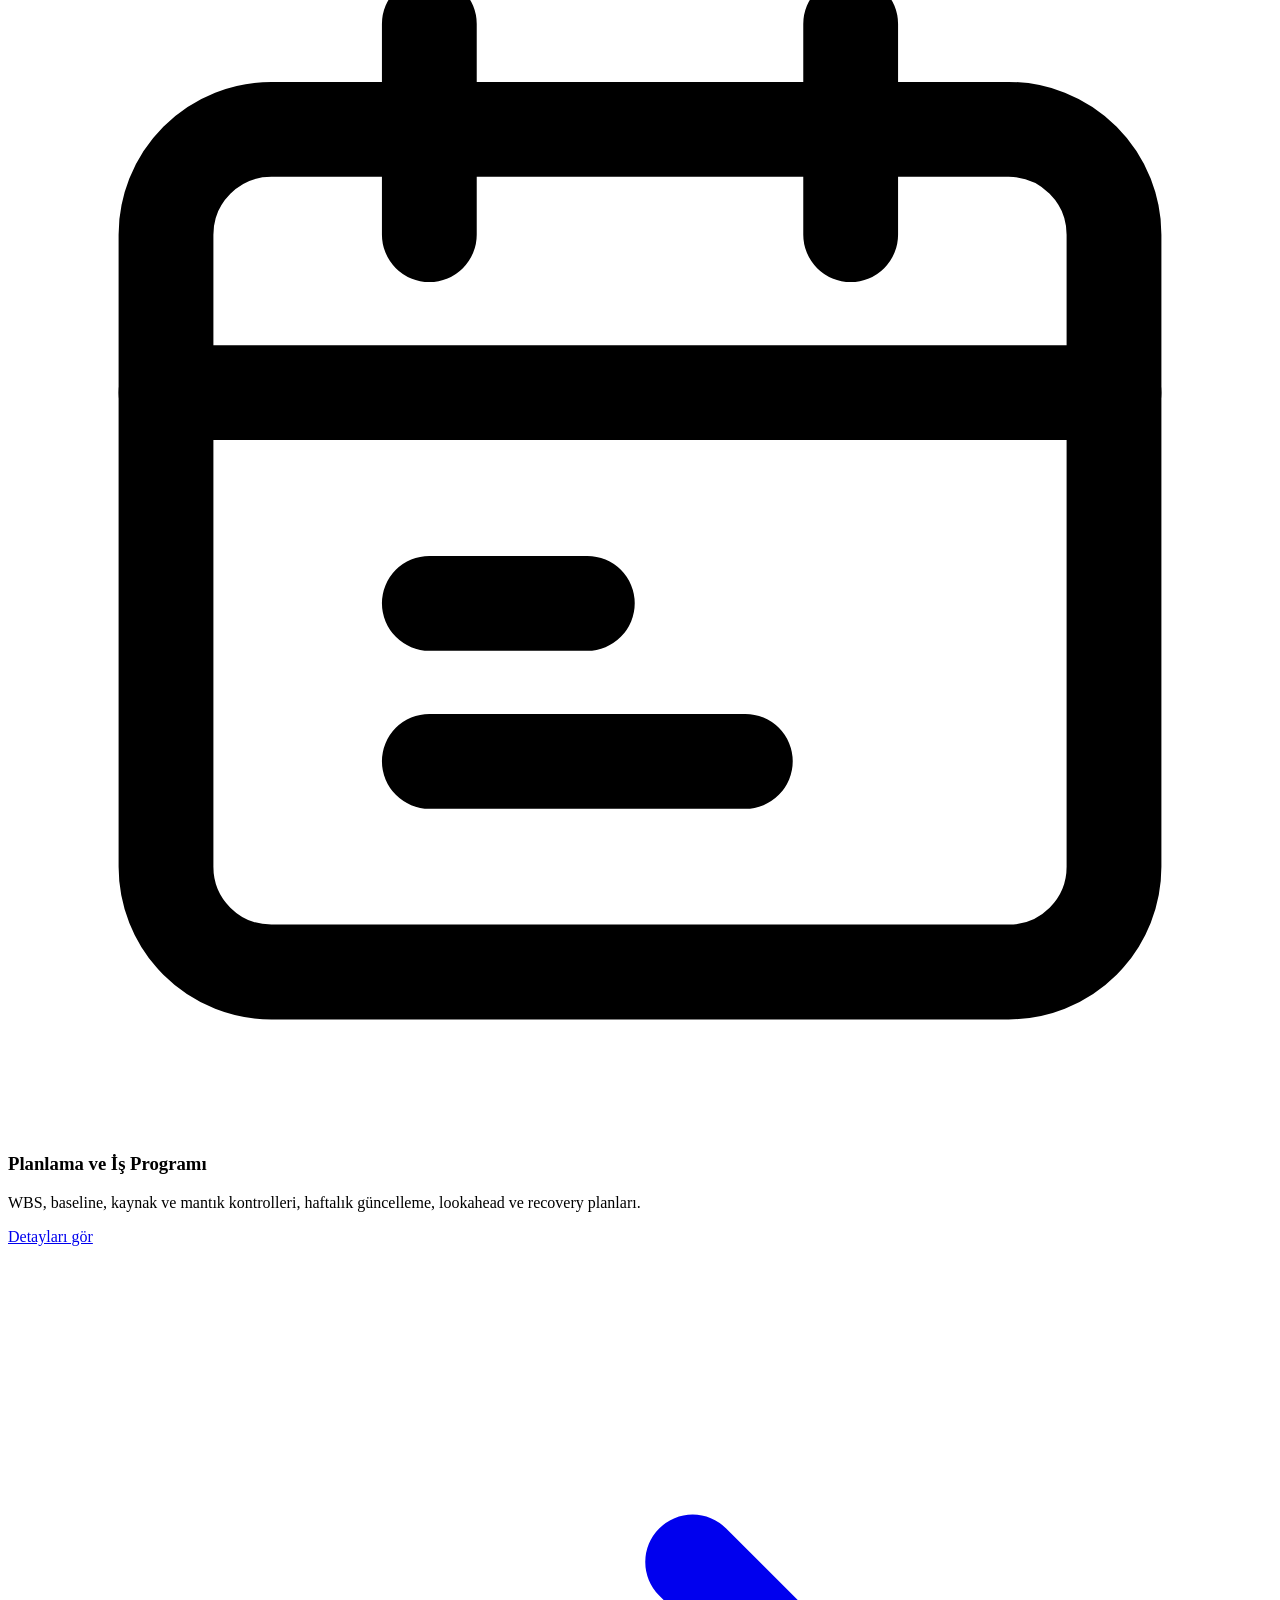
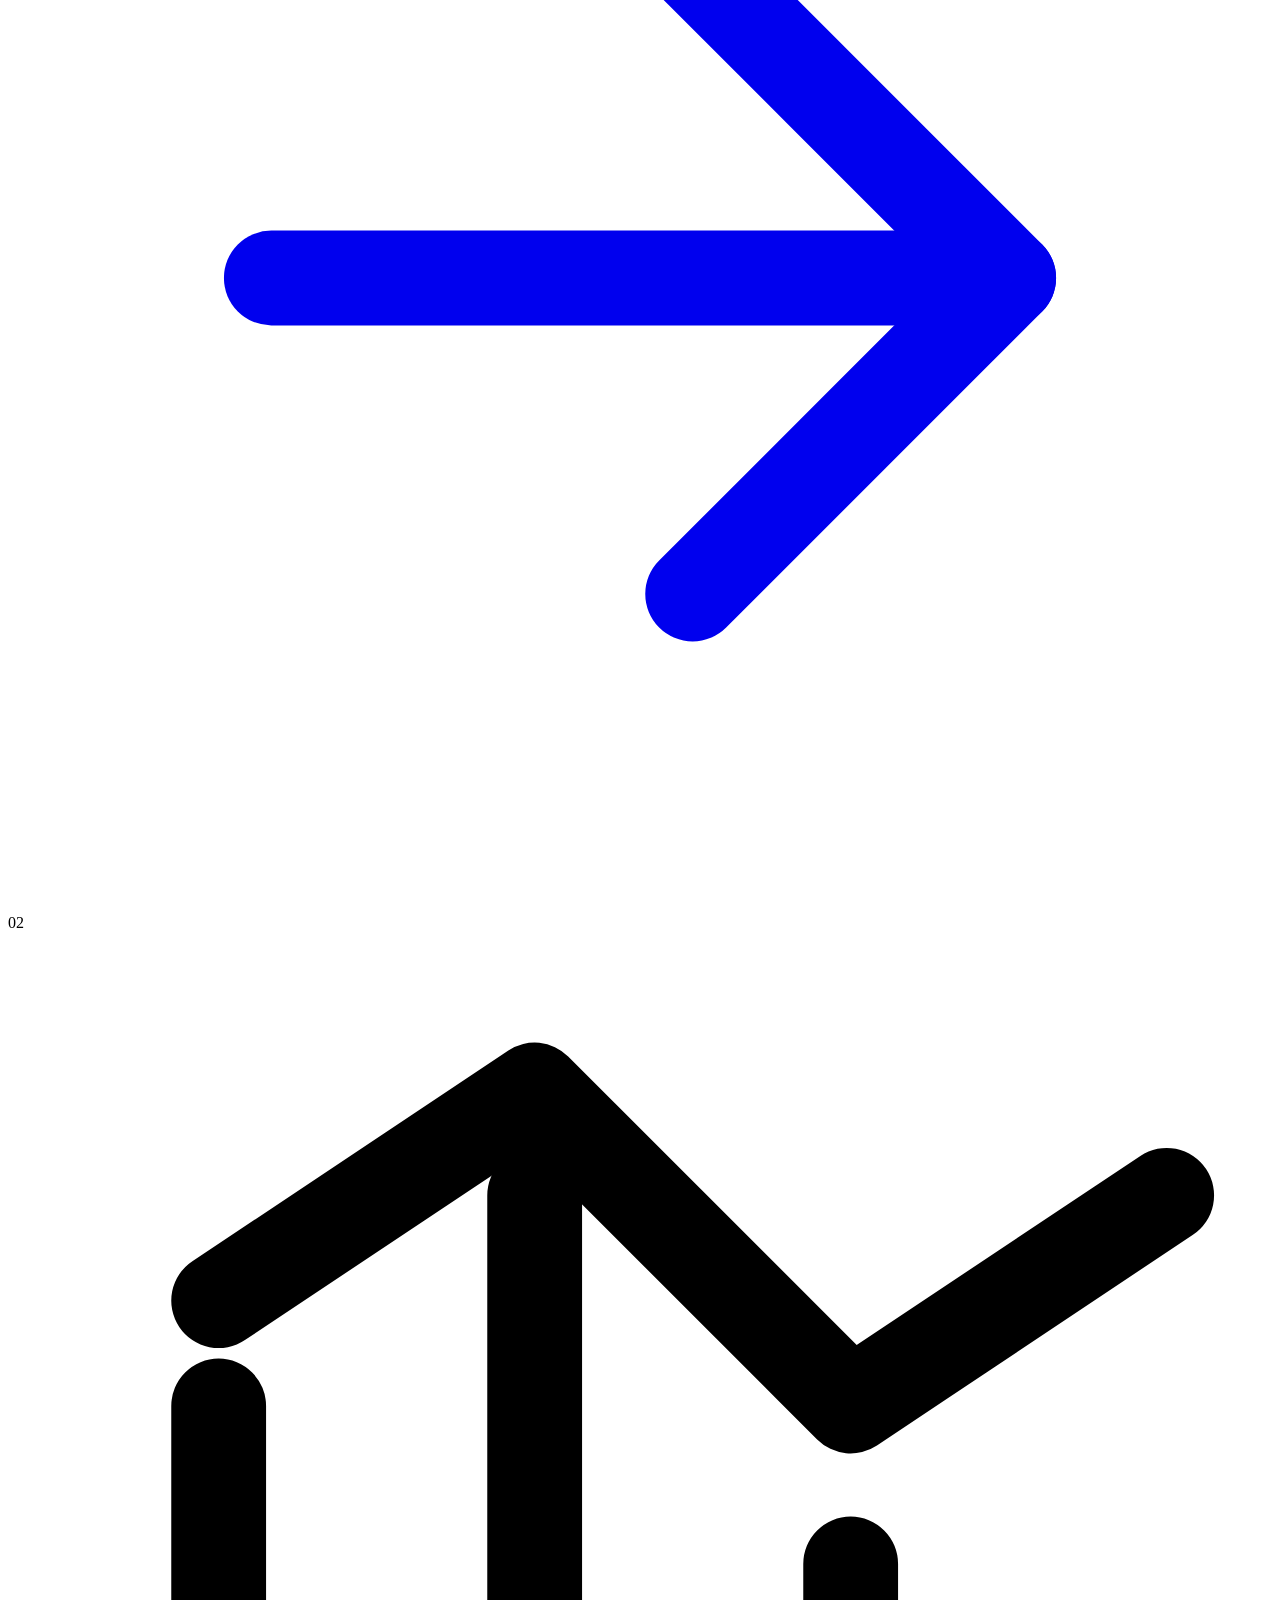
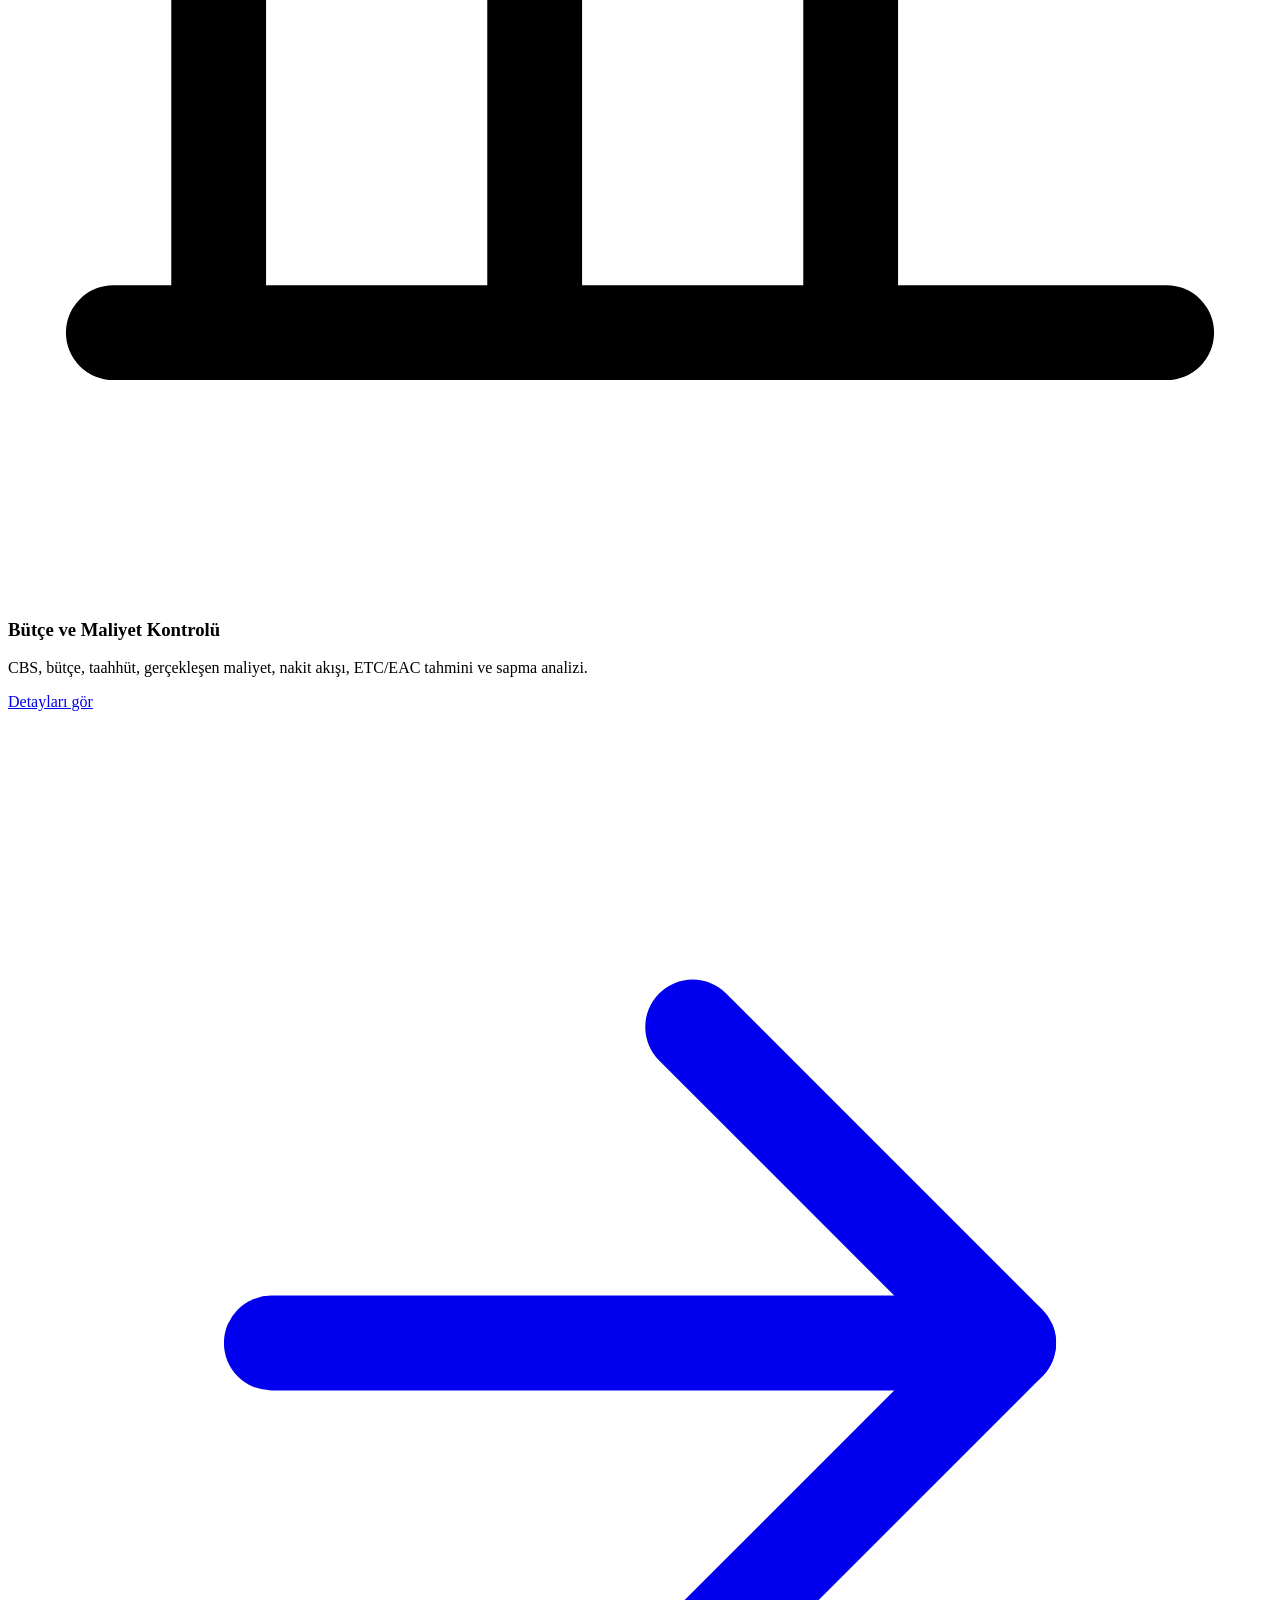
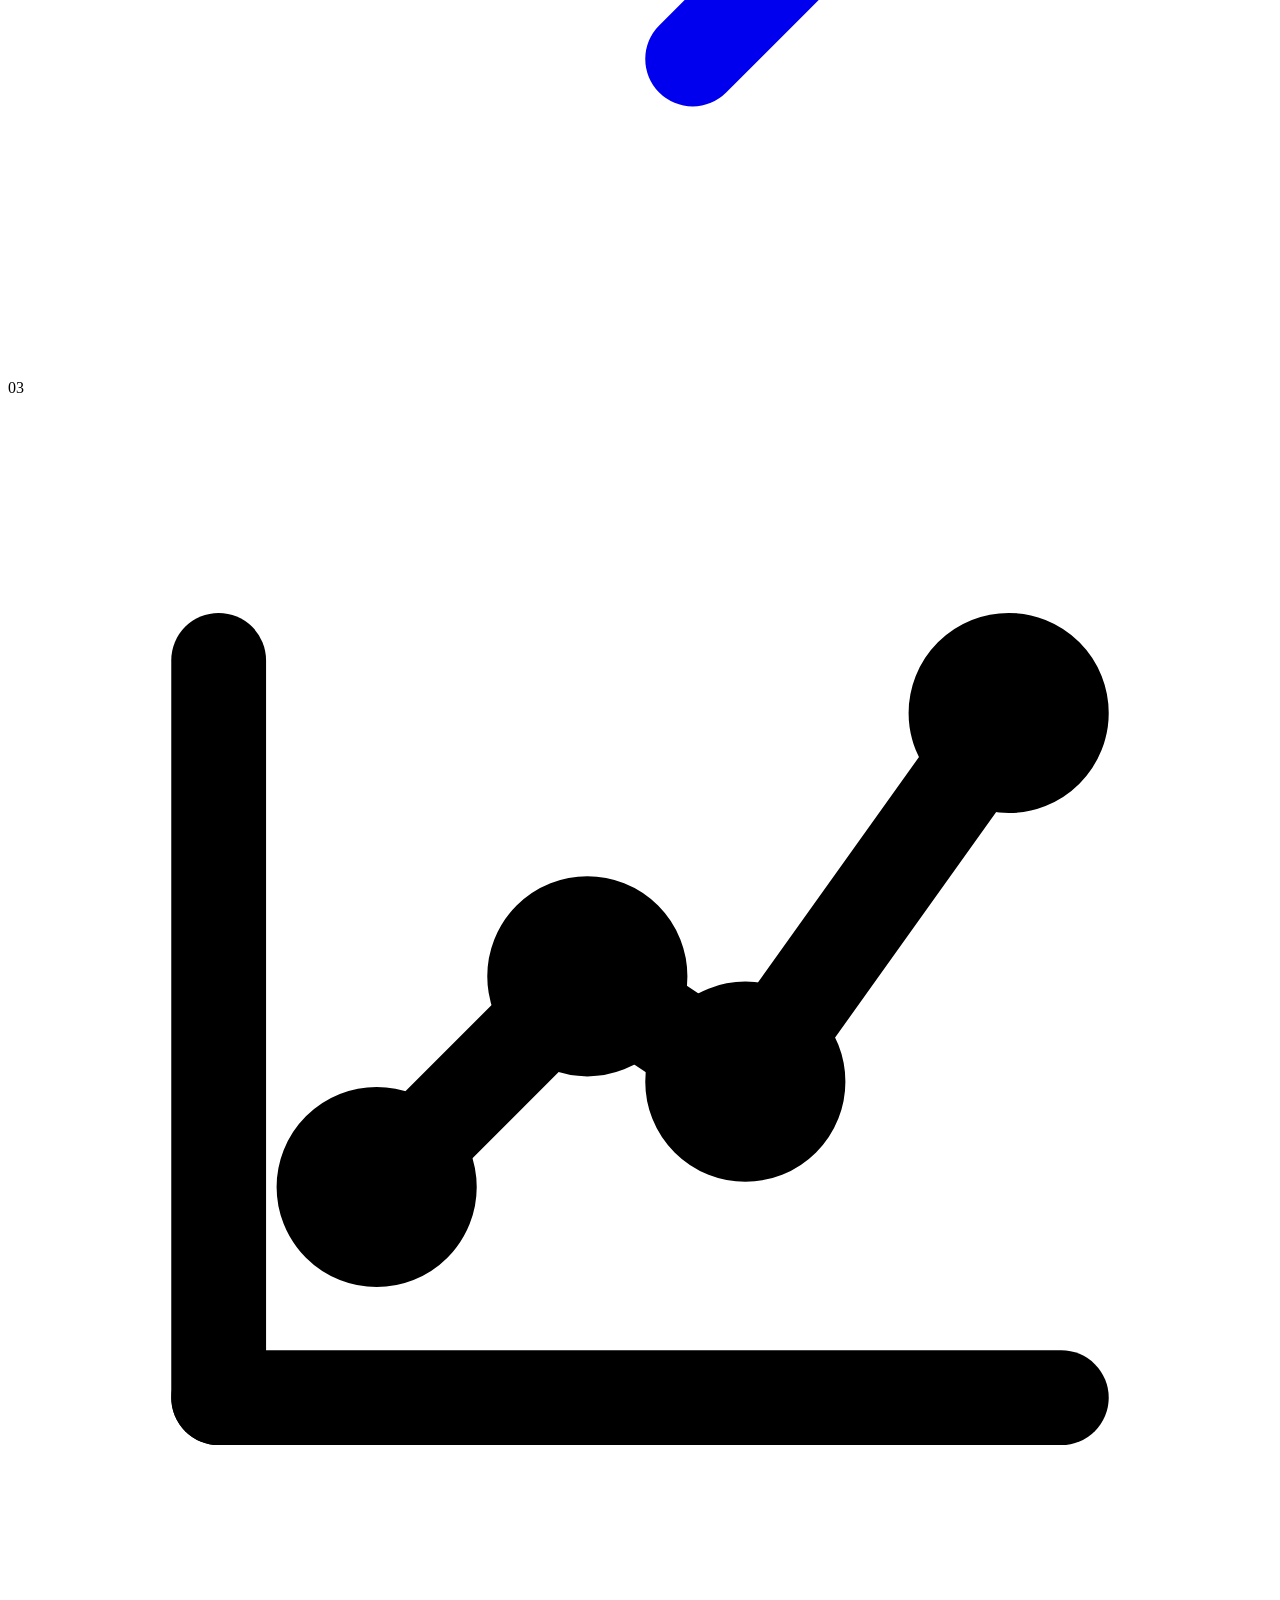
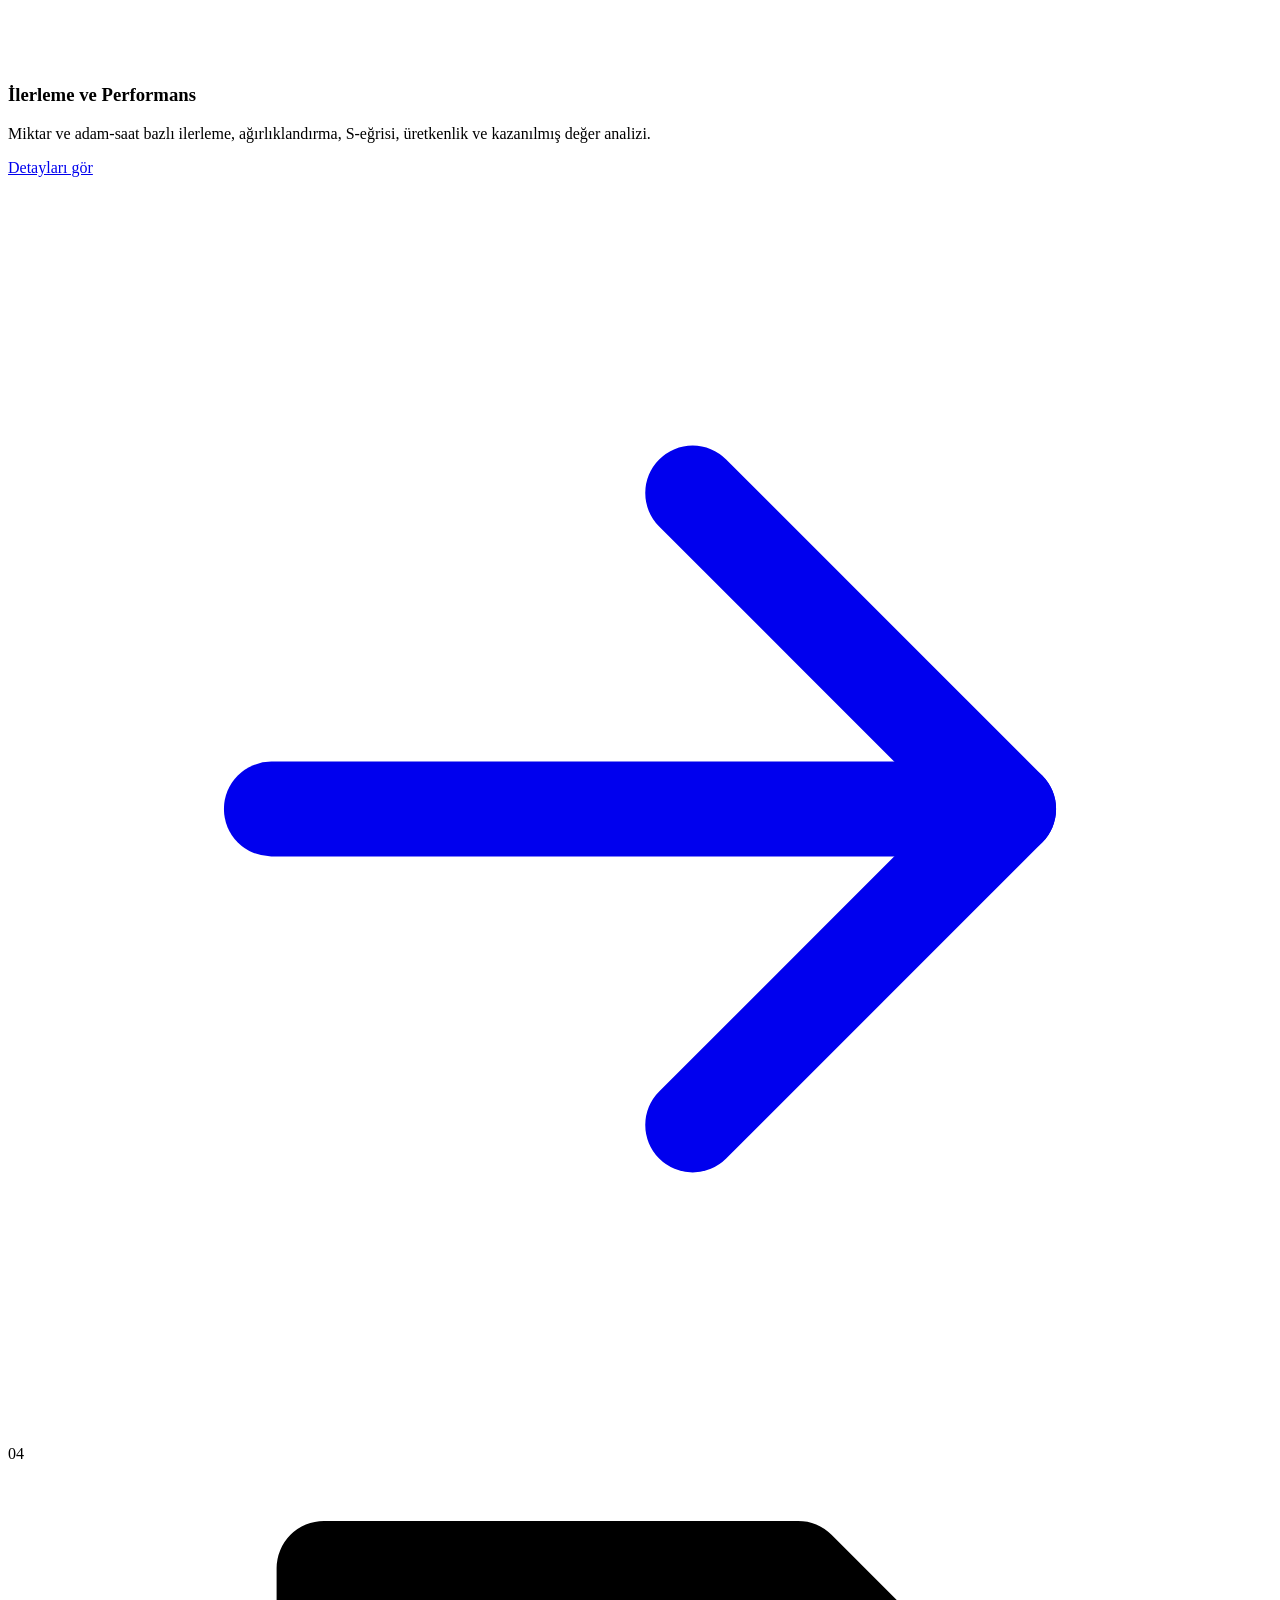
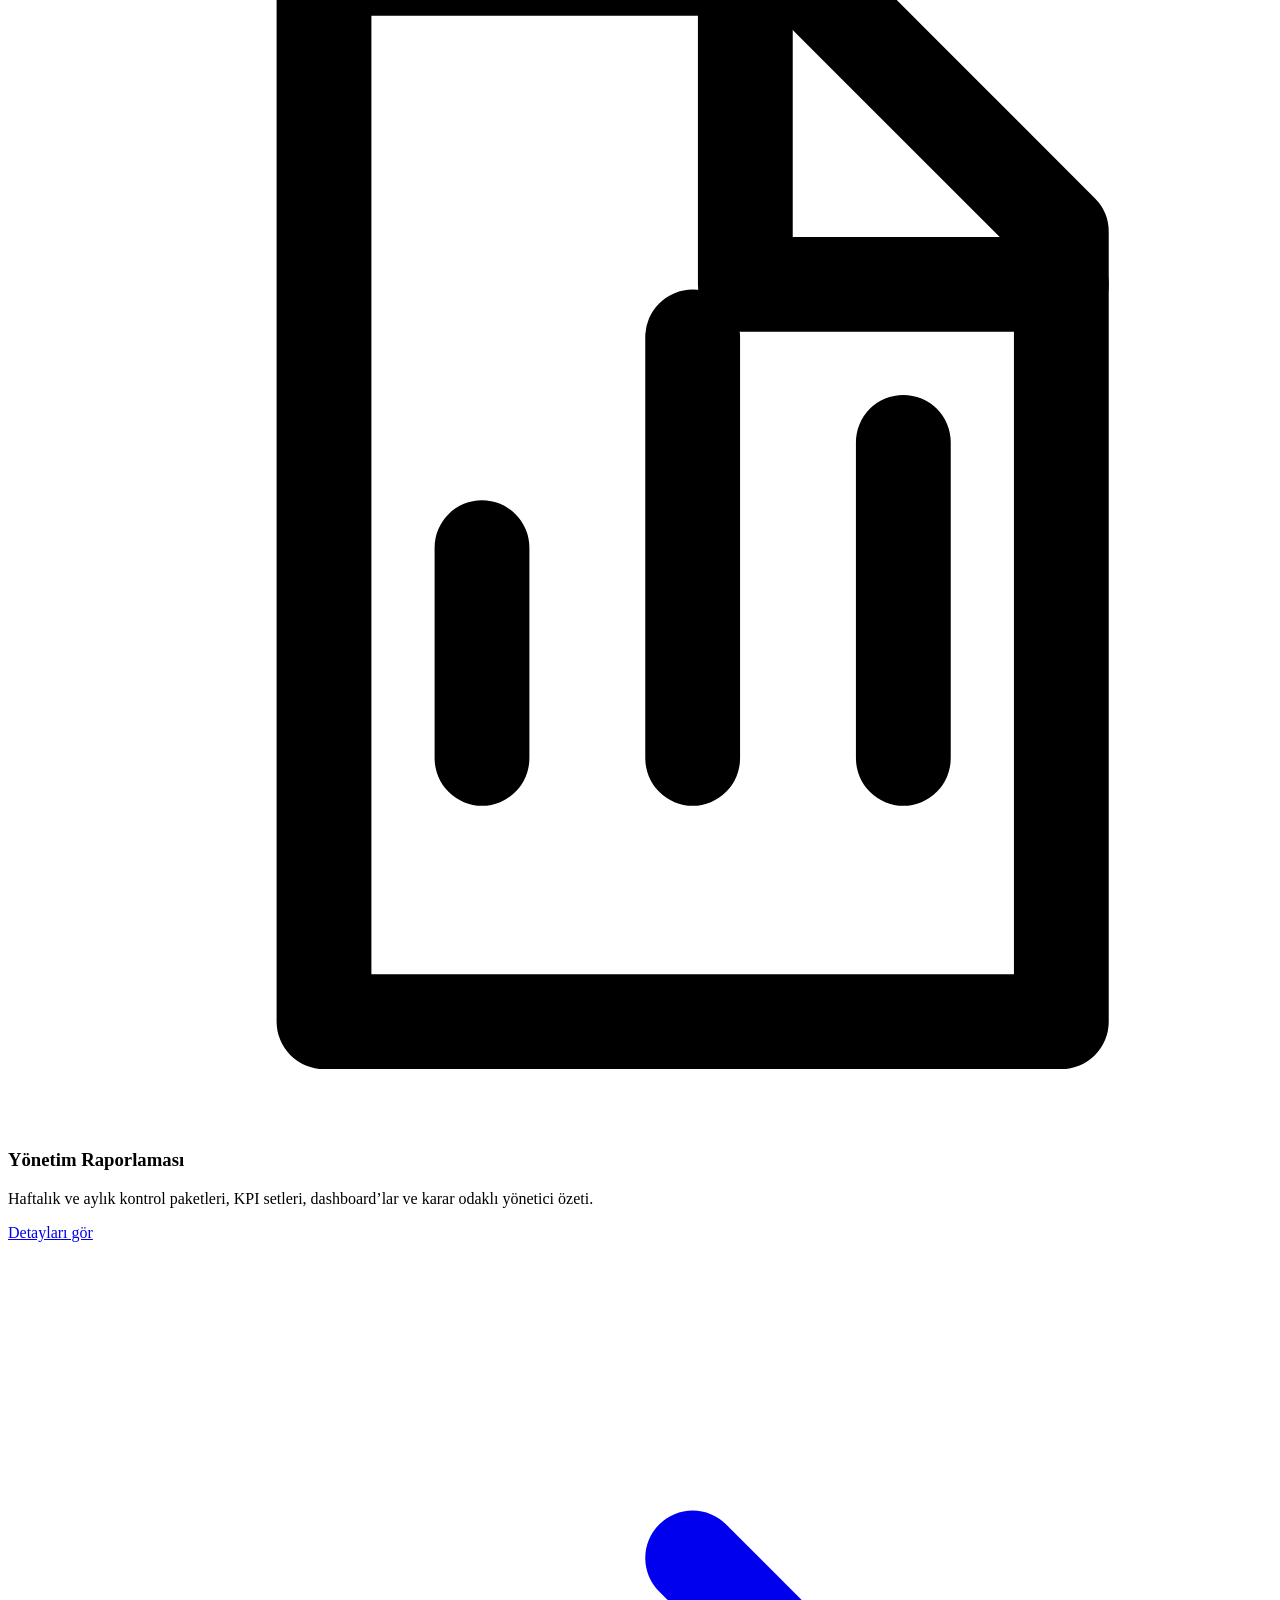
==== commit 55e1f90e: "Add files via upload" ====
--- a/index.html
+++ b/index.html
@@ -1,288 +1,255 @@
-
-<!DOCTYPE html>
-
+<!doctype html>
 <html lang="tr">
 <head>
-<meta charset="utf-8"/>
-<meta content="width=device-width, initial-scale=1.0" name="viewport"/>
-<title>Arzeno İnşaat - Anasayfa</title>
-<style>
-    body {
-      margin: 0;
-      font-family: 'Segoe UI', Tahoma, Geneva, Verdana, sans-serif;
-      background-color: white;
-      color: #003366;
-    }
-    header {
-      background-color: #ffffff;
-      border-bottom: 1px solid #ddd;
-      padding: 15px 40px;
-      display: flex;
-      justify-content: space-between;
-      align-items: center;
-      position: sticky;
-      top: 0;
-      z-index: 100;
-    }
-    .logo img {
-      height: 50px;
-    }
-    nav a {
-      margin-left: 20px;
-      text-decoration: none;
-      color: #003366;
-      font-weight: bold;
-    }
-    nav a:hover {
-      color: #ff6600;
-    }
-    main {
-      max-width: 1200px;
-      margin: 40px auto;
-      padding: 0 20px;
-    }
-    h2, h3 {
-      color: #003366;
-      border-bottom: 1px solid #ccc;
-      padding-bottom: 6px;
-    }
-    p, ul {
-      font-size: 1.1em;
-      line-height: 1.6;
-    }
-    img {
-      max-width: 100%;
-      border-radius: 10px;
-    }
-  
-    img, iframe {
-      max-width: 100%;
-      height: auto;
-    }
-
-    @media (max-width: 768px) {
-      header {
-        flex-direction: column;
-        align-items: flex-start;
-        padding: 20px;
-      }
-
-      nav {
-        width: 100%;
-        margin-top: 10px;
-      }
-
-      nav a {
-        display: block;
-        margin: 10px 0;
-        font-size: 1.1em;
-      }
-
-      main {
-        padding: 20px;
-        width: 100%;
-        box-sizing: border-box;
-      }
-    }
-    </style>
-<style>
-body {
-  margin: 0;
-  font-family: 'Segoe UI', sans-serif;
-}
-header {
-  background-color: #fff;
-  padding: 15px 20px;
-  border-bottom: 1px solid #ccc;
-  position: sticky;
-  top: 0;
-  z-index: 1000;
-}
-.header-container {
-  display: flex;
-  justify-content: space-between;
-  align-items: center;
-}
-.logo {
-  height: 80px;
-}
-.hamburger {
-  font-size: 30px;
-  cursor: pointer;
-  display: none;
-}
-.mobile-menu {
-  display: flex;
-  gap: 20px;
-  justify-content: flex-end;
-}
-.mobile-menu a {
-  text-decoration: none;
-  color: #003366;
-  font-weight: bold;
-}
-@media (max-width: 768px) {
-  .hamburger {
-    display: block;
-  }
-  .mobile-menu {
-    display: none;
-    flex-direction: column;
-    background: white;
-    position: absolute;
-    top: 70px;
-    right: 20px;
-    box-shadow: 0 4px 8px rgba(0,0,0,0.1);
-    border: 1px solid #ddd;
-    padding: 10px;
-    width: 200px;
-  }
-  .mobile-menu a {
-    padding: 10px 0;
-  }
-  .mobile-menu.show {
-    display: flex;
-  }
-}
-</style>
-<script>
-function toggleMenu() {
-  const menu = document.getElementById("mobileMenu");
-  menu.classList.toggle("show");
-}
-</script>
-
-<style>
-body {
-  margin: 0;
-  font-family: 'Segoe UI', sans-serif;
-}
-header {
-  background-color: #fff;
-  padding: 15px 20px;
-  border-bottom: 1px solid #ccc;
-  position: sticky;
-  top: 0;
-  z-index: 1000;
-}
-.header-container {
-  display: flex;
-  justify-content: space-between;
-  align-items: center;
-}
-.logo {
-  height: 80px;
-}
-.hamburger {
-  font-size: 30px;
-  cursor: pointer;
-  display: none;
-}
-.mobile-menu {
-  display: flex;
-  gap: 20px;
-  justify-content: flex-end;
-}
-.mobile-menu a {
-  text-decoration: none;
-  color: #003366;
-  font-weight: bold;
-}
-@media (max-width: 768px) {
-  .hamburger {
-    display: block;
-    position: absolute;
-    right: 25px;
-    top: 25px;
-  }
-  .mobile-menu {
-    display: none;
-    flex-direction: column;
-    background: white;
-    position: fixed;
-    top: 0;
-    left: 0;
-    height: 100%;
-    width: 100%;
-    align-items: center;
-    justify-content: center;
-    z-index: 999;
-  }
-  .mobile-menu.show {
-    display: flex;
-  }
-  .mobile-menu a {
-    font-size: 1.5em;
-    margin: 15px 0;
-  }
-  body, p, h2, h3 {
-    font-size: 90%;
-  }
-}
-img, iframe {
-  max-width: 100%;
-  height: auto;
-}
-</style>
-<script>
-function toggleMenu() {
-  const menu = document.getElementById("mobileMenu");
-  menu.classList.toggle("show");
-}
-</script>
-</head>
-<body>
-<header>
-<div class="header-container">
-<img alt="Arzeno Logo" class="logo" src="logo_arzeno.png"/>
-<div class="hamburger" onclick="toggleMenu()">☰</div>
-</div>
-<nav class="mobile-menu" id="mobileMenu">
-<a href="index.html">Anasayfa</a>
-<a href="hakkimizda.html">Hakkımızda</a>
-<a href="hizmetler.html">Hizmetler</a>
-<a href="projeler.html">Projeler</a>
-<a href="iletisim.html">İletişim</a>
-</nav>
+  <meta charset="utf-8">
+  <meta name="viewport" content="width=device-width, initial-scale=1">
+  <title>Arzeno | Proje Kontrol ve Danışmanlık</title>
+  <meta name="description" content="Planlama, maliyet kontrolü, ilerleme ölçümü, raporlama ve claim desteği. Orta ölçekli projeler için dış kaynak proje kontrol ofisi.">
+  <meta name="theme-color" content="#061724">
+  <meta name="robots" content="index, follow">
+  <link rel="canonical" href="https://arzeno.tr/">
+  <link rel="icon" href="assets/img/favicon.svg" type="image/svg+xml">
+  <link rel="manifest" href="site.webmanifest">
+  <link rel="preload" as="image" href="assets/img/hero-industrial.webp" fetchpriority="high">
+  <meta property="og:type" content="website">
+  <meta property="og:locale" content="tr_TR">
+  <meta property="og:site_name" content="Arzeno">
+  <meta property="og:title" content="Arzeno | Proje Kontrol ve Danışmanlık">
+  <meta property="og:description" content="Planlama, maliyet kontrolü, ilerleme ölçümü, raporlama ve claim desteği. Orta ölçekli projeler için dış kaynak proje kontrol ofisi.">
+  <meta property="og:url" content="https://arzeno.tr/">
+  <meta property="og:image" content="https://arzeno.tr/assets/img/og-cover.jpg">
+  <meta property="og:image:width" content="1200">
+  <meta property="og:image:height" content="630">
+  <meta name="twitter:card" content="summary_large_image">
+  <meta name="twitter:title" content="Arzeno | Proje Kontrol ve Danışmanlık">
+  <meta name="twitter:description" content="Planlama, maliyet kontrolü, ilerleme ölçümü, raporlama ve claim desteği. Orta ölçekli projeler için dış kaynak proje kontrol ofisi.">
+  <meta name="twitter:image" content="https://arzeno.tr/assets/img/og-cover.jpg">
+  <link rel="stylesheet" href="assets/css/styles.css">
+  <script type="application/ld+json">{"@context": "https://schema.org", "@type": "ProfessionalService", "name": "Arzeno Proje Kontrol ve Danışmanlık", "alternateName": "Arzeno", "url": "https://arzeno.tr/", "logo": "https://arzeno.tr/assets/img/arzeno-wordmark-navy.png", "image": "https://arzeno.tr/assets/img/og-cover.jpg", "description": "Planlama, maliyet kontrolü, ilerleme ölçümü, yönetim raporlaması ve claim desteği sunan proje kontrol danışmanlığı.", "email": "arzenoinsaat@gmail.com", "telephone": "+90 554 182 51 37", "areaServed": {"@type": "Country", "name": "Türkiye"}, "address": {"@type": "PostalAddress", "addressLocality": "Arsuz", "addressRegion": "Hatay", "addressCountry": "TR"}, "serviceType": ["Proje kontrol danışmanlığı", "Planlama ve iş programı yönetimi", "Bütçe ve maliyet kontrolü", "İlerleme ve performans ölçümü", "Claim ve gecikme analizi", "Teknik ofis sistem kurulumu"]}</script>
+</head><body>
+<a class="skip-link" href="#main-content">Ana içeriğe geç</a>
+<header class="site-header">
+  <div class="container header-inner">
+    <a class="brand" href="index.html" aria-label="Arzeno anasayfa">
+      <img class="brand-wordmark" src="assets/img/arzeno-wordmark-navy.png" width="760" height="392" alt="Arzeno">
+      <span class="brand-copy">
+        <strong>Project Controls</strong>
+        <span>Proje Kontrol &amp; Danışmanlık</span>
+      </span>
+    </a>
+    <nav class="site-nav" id="primary-navigation" aria-label="Ana menü">
+        <a class="nav-link" href="index.html" aria-current="page">Anasayfa</a>
+        <a class="nav-link" href="hizmetler.html">Hizmetler</a>
+        <a class="nav-link" href="calisma-modeli.html">Çalışma Modeli</a>
+        <a class="nav-link" href="projeler.html">Deneyim</a>
+        <a class="nav-link" href="hakkimizda.html">Hakkımızda</a>
+        <a class="nav-link" href="iletisim.html">İletişim</a>
+        <a class="btn btn--accent nav-mobile-cta" href="iletisim.html#proje-brifi">Projenizi konuşalım <svg aria-hidden="true" viewBox="0 0 24 24" fill="none" stroke="currentColor" stroke-width="1.8" stroke-linecap="round" stroke-linejoin="round"><path d="M5 12h14"/><path d="m13 6 6 6-6 6"/></svg></a>
+    </nav>
+    <a class="btn btn--sm header-cta" href="iletisim.html#proje-brifi">Projenizi konuşalım <svg aria-hidden="true" viewBox="0 0 24 24" fill="none" stroke="currentColor" stroke-width="1.8" stroke-linecap="round" stroke-linejoin="round"><path d="M5 12h14"/><path d="m13 6 6 6-6 6"/></svg></a>
+    <button class="menu-toggle" type="button" aria-expanded="false" aria-controls="primary-navigation" aria-label="Menüyü aç"><svg aria-hidden="true" viewBox="0 0 24 24" fill="none" stroke="currentColor" stroke-width="2" stroke-linecap="round"><path d="M4 7h16M4 12h16M4 17h16"/></svg></button>
+  </div>
 </header>
-
-<main>
-  <section style="text-align:center; margin: 30px auto;">
-    <h1 style="font-size: 2em; color: #003366;">Endüstriyel Güç, Mimari Zarafet</h1>
-    <p style="font-size: 1.2em; color: #005599;">Arzeno İnşaat: Kaliteyi güvenle getiriyoruz.</p>
-    <a href="projeler.html" style="background:#003366;color:white;padding:10px 20px;border-radius:6px;text-decoration:none;">Projelerimize Göz Atın</a>
-  </section>
-
-  <section>
-    <img src="Adsız tasarım.gif" alt="Arzeno Gif" style="width: 100%; height: auto; display: block; margin: 30px auto;" />
-  </section>
-
-  <section style="display: flex; flex-wrap: wrap; justify-content: space-around; margin-top: 40px;">
-    <div style="flex: 1 1 250px; margin: 10px; padding: 20px; background-color: #f6f8fa; border-radius: 10px;">
-      <h3>🏗️ Endüstriyel Yapılar</h3>
-      <p>Büyük ölçekli tesis projelerinde mühendislik ve saha becerisiyle A'dan Z'ye çözümler.</p>
-    </div>
-    <div style="flex: 1 1 250px; margin: 10px; padding: 20px; background-color: #f6f8fa; border-radius: 10px;">
-      <h3>🏠 Konut & Güçlendirme</h3>
-      <p>Estetik, işlevsel ve dayanıklı yapılar için tasarım ve uygulama hizmetleri.</p>
-    </div>
-    <div style="flex: 1 1 250px; margin: 10px; padding: 20px; background-color: #f6f8fa; border-radius: 10px;">
-      <h3>📊 EPC & Proje Yönetimi</h3>
-      <p>Bütçe, hakediş, metraj ve süreç takibi konularında uzman EPC desteği.</p>
-    </div>
-  </section>
-
-  <section style="margin: 50px auto; text-align:center;">
-    <h2 style="color: #003366;">Kurucunun Mesajı</h2>
-    <p style="max-width: 700px; margin: auto; font-size: 1.1em;">
-      Yurtdışında gerçekleştirdiğimiz mega projelerle edindiğimiz mühendislik birikimini, şimdi Türkiye’deki yapılarda kaliteyle ve vizyonla inşa etmeye devam ediyoruz.
-    </p>
-  </section>
-
-  <section style="text-align:center; margin: 50px auto;">
-    <a href="iletisim.html" style="background:#005599;color:white;padding:12px 28px;font-size:1em;border-radius:6px;text-decoration:none;">Bizimle İletişime Geçin</a>
-  </section>
+<div class="menu-backdrop" aria-hidden="true"></div>
+<main id="main-content">
+  <section class="hero">
+    <div class="container hero-grid">
+      <div class="hero-copy">
+        <p class="eyebrow">Dış Kaynak Proje Kontrol Ofisi</p>
+        <h1>Projeyi yalnızca raporlamayın. <span class="text-accent">Erken görün, doğru yönetin.</span></h1>
+        <p class="hero-lead"><span class="hero-lead-desktop">Arzeno; tam zamanlı bir proje kontrol departmanı kurmadan planlama, maliyet kontrolü, ilerleme ölçümü, yönetim raporlaması ve claim kapasitesine ihtiyaç duyan yüklenici ve yatırımcılara ölçeklenebilir danışmanlık sunar.</span><span class="hero-lead-mobile">Planlama, maliyet, ilerleme, raporlama ve claim süreçlerini; tam zamanlı bir departman kurmadan, ihtiyacınız kadar uzmanlıkla yönetiyoruz.</span></p>
+        <div class="button-row">
+          <a class="btn btn--accent" href="iletisim.html#proje-brifi">Projenizi değerlendirelim <svg aria-hidden="true" viewBox="0 0 24 24" fill="none" stroke="currentColor" stroke-width="1.8" stroke-linecap="round" stroke-linejoin="round"><path d="M5 12h14"/><path d="m13 6 6 6-6 6"/></svg></a>
+          <a class="btn btn--ghost-light" href="hizmetler.html">Hizmetleri incele</a>
+        </div>
+        <p class="hero-note"><svg aria-hidden="true" viewBox="0 0 24 24" fill="none" stroke="currentColor" stroke-width="1.8" stroke-linecap="round" stroke-linejoin="round"><circle cx="12" cy="12" r="9"/><path d="M12 11v5M12 8h.01"/></svg> <span>Orta ölçekli projelere, büyük proje disiplinini kalıcı kadro maliyeti oluşturmadan taşırız.</span></p>
+      </div>
+      <div class="control-board" aria-label="Temsili proje kontrol paneli">
+        <div class="board-header">
+          <div class="board-title"><strong>Entegre Kontrol Görünümü</strong><span>Temsili haftalık yönetim paneli</span></div>
+          <span class="board-status">Güncel veri</span>
+        </div>
+        <div class="board-kpis">
+          <div class="board-kpi"><span>Takvim</span><strong>Ana program + 6 hafta</strong><small>Baseline, gerçekleşen ve tahmin</small></div>
+          <div class="board-kpi"><span>Maliyet</span><strong>Bütçe → EAC</strong><small>Taahhüt, gerçekleşen ve kalan</small></div>
+          <div class="board-kpi"><span>İlerleme</span><strong>Miktar + Adam-saat</strong><small>Fiziksel ilerleme ve verimlilik</small></div>
+          <div class="board-kpi"><span>Değişiklik</span><strong>Kayıt → Etki</strong><small>Süre, maliyet ve sorumluluk</small></div>
+        </div>
+        <div class="board-section">
+          <div class="board-section-header"><span>İş programı görünümü</span><span>Plan / Actual</span></div>
+          <div class="gantt-row"><span class="gantt-label">Mühendislik</span><div class="gantt-track"><span class="gantt-bar gantt-bar--ink" style="--start:4%;--width:48%"></span></div></div>
+          <div class="gantt-row"><span class="gantt-label">Tedarik</span><div class="gantt-track"><span class="gantt-bar gantt-bar--accent" style="--start:18%;--width:55%"></span></div></div>
+          <div class="gantt-row"><span class="gantt-label">Saha işleri</span><div class="gantt-track"><span class="gantt-bar" style="--start:36%;--width:58%"></span></div></div>
+        </div>
+        <div class="board-section">
+          <div class="board-section-header"><span>Kontrol döngüsü</span><span>Tek veri dili</span></div>
+          <div class="board-flow"><span class="flow-item">Veri</span><span class="flow-item">Analiz</span><span class="flow-item">Karar</span><span class="flow-item">Aksiyon</span></div>
+        </div>
+      </div>
+    </div>
+    <div class="container hero-strip">
+      <div class="hero-strip-item"><strong>Planlama &amp; Scheduling</strong><span>WBS, baseline, lookahead ve recovery programı</span></div>
+      <div class="hero-strip-item"><strong>Bütçe &amp; Cost Control</strong><span>Bütçe, nakit akışı, tahmin ve sapma analizi</span></div>
+      <div class="hero-strip-item"><strong>İlerleme &amp; EVM</strong><span>Miktar, adam-saat, KPI ve kazanılmış değer</span></div>
+      <div class="hero-strip-item"><strong>Claim &amp; Değişiklik</strong><span>Kayıt, kronoloji, süre ve maliyet etkisi</span></div>
+    </div>
+  </section>
+
+  <section class="section section--blueprint">
+    <div class="container value-grid">
+      <div class="value-statement reveal">
+        <p class="eyebrow">Temel Değer Önerimiz</p>
+        <h2>Tam kadro değil, doğru kapasite.</h2>
+        <p>Her proje tam zamanlı planlamacı, maliyet kontrol mühendisi ve claim uzmanı istihdam edecek ölçekte olmayabilir. Kontrolsüz kalması ise çok daha pahalıdır.</p>
+      </div>
+      <div>
+        <p class="eyebrow">Neyi Çözüyoruz?</p>
+        <h2>Veri var; fakat karar üretmiyorsa kontrol yoktur.</h2>
+        <p class="lead" style="margin-top:22px">Arzeno, dağınık saha verisini yönetimin kullanabileceği tek bir kontrol sistemine dönüştürür.</p>
+        <div class="problem-list" style="margin-top:30px">
+          <div class="problem-item reveal"><span class="problem-index">01</span><div><strong>İş programı sahayla yaşamıyor</strong><span>Program güncelleniyor ama kritik yol, gecikme nedeni ve kısa vadeli aksiyon görünmüyor.</span></div></div>
+          <div class="problem-item reveal"><span class="problem-index">02</span><div><strong>Maliyet sapması geç fark ediliyor</strong><span>Bütçe, taahhüt, gerçekleşen ve tahmin aynı kod yapısında takip edilmiyor.</span></div></div>
+          <div class="problem-item reveal"><span class="problem-index">03</span><div><strong>İlerleme farklı ekiplerde farklı konuşuyor</strong><span>Saha miktarı, hakediş, adam-saat ve finansal ilerleme arasında ortak ölçüm mantığı yok.</span></div></div>
+          <div class="problem-item reveal"><span class="problem-index">04</span><div><strong>Rapor çok, yönetim cevabı az</strong><span>Yüzlerce satır yerine; sapmayı, nedeni, etkisini ve sorumlu aksiyonu gösteren rapor gerekir.</span></div></div>
+        </div>
+      </div>
+    </div>
+  </section>
+
+  <section class="section" id="uzmanliklar">
+    <div class="container">
+      <div class="section-heading">
+        <div><p class="eyebrow">Uzmanlık Alanları</p><h2>Projenin zaman, maliyet ve performans dilini tekleştiririz.</h2></div>
+        <p class="lead">İhtiyacınız yalnızca bir iş programı, aylık raporlama desteği veya baştan sona kontrol sistemi olabilir. Kapsamı projenin ölçeğine göre kurarız.</p>
+      </div>
+      <div class="grid-3">
+        <article class="service-card reveal"><span class="service-number">01</span><span class="icon-box"><svg aria-hidden="true" viewBox="0 0 24 24" fill="none" stroke="currentColor" stroke-width="1.8" stroke-linecap="round" stroke-linejoin="round"><rect x="3" y="5" width="18" height="16" rx="2"/><path d="M16 3v4M8 3v4M3 10h18"/><path d="M8 14h3M8 17h6"/></svg></span><h3>Planlama ve İş Programı</h3><p>WBS, baseline, kaynak ve mantık kontrolleri, haftalık güncelleme, lookahead ve recovery planları.</p><a class="text-link" href="hizmetler.html#planlama">Detayları gör <svg aria-hidden="true" viewBox="0 0 24 24" fill="none" stroke="currentColor" stroke-width="1.8" stroke-linecap="round" stroke-linejoin="round"><path d="M5 12h14"/><path d="m13 6 6 6-6 6"/></svg></a></article>
+        <article class="service-card reveal"><span class="service-number">02</span><span class="icon-box icon-box--teal"><svg aria-hidden="true" viewBox="0 0 24 24" fill="none" stroke="currentColor" stroke-width="1.8" stroke-linecap="round" stroke-linejoin="round"><path d="M4 19V9M10 19V5M16 19v-7M22 19H2"/><path d="m4 7 6-4 6 6 6-4"/></svg></span><h3>Bütçe ve Maliyet Kontrolü</h3><p>CBS, bütçe, taahhüt, gerçekleşen maliyet, nakit akışı, ETC/EAC tahmini ve sapma analizi.</p><a class="text-link" href="hizmetler.html#maliyet">Detayları gör <svg aria-hidden="true" viewBox="0 0 24 24" fill="none" stroke="currentColor" stroke-width="1.8" stroke-linecap="round" stroke-linejoin="round"><path d="M5 12h14"/><path d="m13 6 6 6-6 6"/></svg></a></article>
+        <article class="service-card reveal"><span class="service-number">03</span><span class="icon-box"><svg aria-hidden="true" viewBox="0 0 24 24" fill="none" stroke="currentColor" stroke-width="1.8" stroke-linecap="round" stroke-linejoin="round"><path d="M4 19V5"/><path d="M4 19h16"/><path d="m7 15 4-4 3 2 5-7"/><circle cx="7" cy="15" r="1"/><circle cx="11" cy="11" r="1"/><circle cx="14" cy="13" r="1"/><circle cx="19" cy="6" r="1"/></svg></span><h3>İlerleme ve Performans</h3><p>Miktar ve adam-saat bazlı ilerleme, ağırlıklandırma, S-eğrisi, üretkenlik ve kazanılmış değer analizi.</p><a class="text-link" href="hizmetler.html#ilerleme">Detayları gör <svg aria-hidden="true" viewBox="0 0 24 24" fill="none" stroke="currentColor" stroke-width="1.8" stroke-linecap="round" stroke-linejoin="round"><path d="M5 12h14"/><path d="m13 6 6 6-6 6"/></svg></a></article>
+        <article class="service-card reveal"><span class="service-number">04</span><span class="icon-box icon-box--teal"><svg aria-hidden="true" viewBox="0 0 24 24" fill="none" stroke="currentColor" stroke-width="1.8" stroke-linecap="round" stroke-linejoin="round"><path d="M6 2h9l5 5v15H6z"/><path d="M14 2v6h6M9 17v-4M13 17V9M17 17v-6"/></svg></span><h3>Yönetim Raporlaması</h3><p>Haftalık ve aylık kontrol paketleri, KPI setleri, dashboard’lar ve karar odaklı yönetici özeti.</p><a class="text-link" href="hizmetler.html#raporlama">Detayları gör <svg aria-hidden="true" viewBox="0 0 24 24" fill="none" stroke="currentColor" stroke-width="1.8" stroke-linecap="round" stroke-linejoin="round"><path d="M5 12h14"/><path d="m13 6 6 6-6 6"/></svg></a></article>
+        <article class="service-card reveal"><span class="service-number">05</span><span class="icon-box"><svg aria-hidden="true" viewBox="0 0 24 24" fill="none" stroke="currentColor" stroke-width="1.8" stroke-linecap="round" stroke-linejoin="round"><path d="M12 3 4 6v5c0 5.2 3.4 8.5 8 10 4.6-1.5 8-4.8 8-10V6z"/><path d="M12 8v5M12 17h.01"/></svg></span><h3>Değişiklik, Claim ve Gecikme</h3><p>Değişiklik kayıt sistemi, olay kronolojisi, süre/maliyet etkisi ve uzatım taleplerine teknik altyapı.</p><a class="text-link" href="hizmetler.html#claim">Detayları gör <svg aria-hidden="true" viewBox="0 0 24 24" fill="none" stroke="currentColor" stroke-width="1.8" stroke-linecap="round" stroke-linejoin="round"><path d="M5 12h14"/><path d="m13 6 6 6-6 6"/></svg></a></article>
+        <article class="service-card reveal"><span class="service-number">06</span><span class="icon-box icon-box--teal"><svg aria-hidden="true" viewBox="0 0 24 24" fill="none" stroke="currentColor" stroke-width="1.8" stroke-linecap="round" stroke-linejoin="round"><circle cx="6" cy="6" r="2"/><circle cx="18" cy="6" r="2"/><circle cx="12" cy="18" r="2"/><path d="m7.7 7.2 3.2 8.8M16.3 7.2 13.1 16M8 6h8"/></svg></span><h3>Proje Kontrol Ofisi Kurulumu</h3><p>Prosedür, kodlama, şablon, sorumluluk matrisi ve raporlama takvimiyle çalışır bir sistem kurulumu.</p><a class="text-link" href="hizmetler.html#kurulum">Detayları gör <svg aria-hidden="true" viewBox="0 0 24 24" fill="none" stroke="currentColor" stroke-width="1.8" stroke-linecap="round" stroke-linejoin="round"><path d="M5 12h14"/><path d="m13 6 6 6-6 6"/></svg></a></article>
+      </div>
+    </div>
+  </section>
+
+  <section class="section section--muted">
+    <div class="container">
+      <div class="section-heading">
+        <div><p class="eyebrow">Esnek Çalışma Modelleri</p><h2>İhtiyaç kadar kaynak, proje kadar disiplin.</h2></div>
+        <p class="lead">Kalıcı organizasyon kurmadan, doğru dönemde doğru uzmanlığı devreye alın.</p>
+      </div>
+      <div class="model-grid">
+        <article class="model-card reveal"><span class="model-label">Başlangıç</span><h3>Kontrol Teşhisi</h3><p>Mevcut program, maliyet, ilerleme ve raporlama altyapısının hızlı sağlık kontrolü.</p><ul class="outcome-list"><li>Boşluk ve risk haritası</li><li>Önceliklendirilmiş aksiyon planı</li><li>Yönetim için kısa değerlendirme</li></ul><a class="text-link" href="calisma-modeli.html#teshis">Nasıl çalışır? <svg aria-hidden="true" viewBox="0 0 24 24" fill="none" stroke="currentColor" stroke-width="1.8" stroke-linecap="round" stroke-linejoin="round"><path d="M5 12h14"/><path d="m13 6 6 6-6 6"/></svg></a></article>
+        <article class="model-card model-card--featured reveal"><span class="model-label">En Çok Tercih Edilen</span><h3>Dış Kaynak Proje Kontrol Ofisi</h3><p>Haftalık veya aylık ritimde program, maliyet, ilerleme ve raporlama desteği.</p><ul class="outcome-list"><li>Belirli raporlama takvimi</li><li>Tek sorumlu iletişim noktası</li><li>Ölçeklenebilir uzman kapasitesi</li></ul><a class="btn btn--accent btn--sm" href="iletisim.html#proje-brifi">Kapsam oluşturalım <svg aria-hidden="true" viewBox="0 0 24 24" fill="none" stroke="currentColor" stroke-width="1.8" stroke-linecap="round" stroke-linejoin="round"><path d="M5 12h14"/><path d="m13 6 6 6-6 6"/></svg></a></article>
+        <article class="model-card reveal"><span class="model-label">Kritik Dönem</span><h3>Recovery ve Claim Desteği</h3><p>Gecikmiş, kontrolü zayıflamış veya değişiklik yoğunluğu artmış projeler için odaklı destek.</p><ul class="outcome-list"><li>Program ve kayıt analizi</li><li>Recovery senaryoları</li><li>Claim teknik dosya altyapısı</li></ul><a class="text-link" href="calisma-modeli.html#recovery">Nasıl çalışır? <svg aria-hidden="true" viewBox="0 0 24 24" fill="none" stroke="currentColor" stroke-width="1.8" stroke-linecap="round" stroke-linejoin="round"><path d="M5 12h14"/><path d="m13 6 6 6-6 6"/></svg></a></article>
+      </div>
+    </div>
+  </section>
+
+  <section class="section">
+    <div class="container">
+      <div class="section-heading">
+        <div><p class="eyebrow">Çalışma Prensibi</p><h2>Rapor teslim etmeyiz; kontrol döngüsü kurarız.</h2></div>
+        <p class="lead">Süreç; verinin toplanmasıyla değil, yönetim aksiyonunun kapanmasıyla tamamlanır.</p>
+      </div>
+      <div class="process-grid">
+        <article class="process-step reveal"><h3>İhtiyacı Tanımla</h3><p>Proje hedefi, sözleşme yapısı, ekip kapasitesi ve kritik sorun netleştirilir.</p></article>
+        <article class="process-step reveal"><h3>Veriyi Yapılandır</h3><p>WBS, CBS, metraj, adam-saat ve maliyet kodları aynı kontrol diline bağlanır.</p></article>
+        <article class="process-step reveal"><h3>Ölç ve Analiz Et</h3><p>Plan-gerçekleşen, sapma, trend, tahmin ve risk düzenli ritimde hesaplanır.</p></article>
+        <article class="process-step reveal"><h3>Kararı Görünür Kıl</h3><p>Yönetim raporu; neden, etki, sorumlu ve termin içeren aksiyonlara dönüşür.</p></article>
+        <article class="process-step reveal"><h3>Kapanışı Takip Et</h3><p>Kararların etkisi izlenir; program, maliyet ve tahmin yeniden güncellenir.</p></article>
+      </div>
+    </div>
+  </section>
+
+  <section class="section section--ink">
+    <div class="container">
+      <div class="section-heading">
+        <div><p class="eyebrow">Deneyim Tabanı</p><h2>Saha gerçekliğiyle beslenen proje kontrol yaklaşımı.</h2></div>
+        <p class="lead">Arzeno’nun yaklaşımı; Türkiye ve Rusya’daki çok disiplinli EPC, ağır sanayi, petrokimya, enerji ve karma yapı projelerinde edinilen teknik ofis ve proje kontrol deneyimine dayanır.</p>
+      </div>
+      <div class="stat-grid">
+        <div class="stat-card reveal"><strong>7+ yıl</strong><span>Uluslararası EPC ve teknik ofis deneyimi</span></div>
+        <div class="stat-card reveal"><strong>TR / RU</strong><span>Farklı sözleşme ve saha kültürlerinde çalışma</span></div>
+        <div class="stat-card reveal"><strong>6 disiplin</strong><span>Planlama, maliyet, ilerleme, rapor, claim ve kurulum</span></div>
+        <div class="stat-card reveal"><strong>3 model</strong><span>Uzaktan, hibrit veya proje sahasında destek</span></div>
+      </div>
+      <div class="button-row" style="margin-top:34px"><a class="btn btn--light" href="projeler.html">Deneyim alanlarını incele <svg aria-hidden="true" viewBox="0 0 24 24" fill="none" stroke="currentColor" stroke-width="1.8" stroke-linecap="round" stroke-linejoin="round"><path d="M5 12h14"/><path d="m13 6 6 6-6 6"/></svg></a><a class="btn btn--ghost-light" href="hakkimizda.html">Arzeno’yu tanıyın</a></div>
+    </div>
+  </section>
+
+  <section class="section section--compact">
+  <div class="container">
+    <div class="cta-panel reveal">
+      <div class="cta-copy">
+        <p class="eyebrow">İlk Adım</p>
+        <h2>Projenizde kontrolün eksik halkasını birlikte tamamlayalım.</h2>
+        <p>Mevcut verinizi ve en kritik yönetim sorununu paylaşın. İhtiyacınıza göre net bir kapsam ve çalışma modeli oluşturalım.</p>
+      </div>
+      <div class="cta-actions">
+        <a class="btn btn--accent" href="iletisim.html#proje-brifi">Proje brifi oluştur <svg aria-hidden="true" viewBox="0 0 24 24" fill="none" stroke="currentColor" stroke-width="1.8" stroke-linecap="round" stroke-linejoin="round"><path d="M5 12h14"/><path d="m13 6 6 6-6 6"/></svg></a>
+        <a class="btn btn--ghost-light" href="tel:+905541825137">Telefonla görüş</a>
+      </div>
+    </div>
+  </div>
+</section>
 </main>
-
+<footer class="site-footer">
+  <div class="container">
+    <div class="footer-grid">
+      <div class="footer-brand">
+        <a class="brand" href="index.html" aria-label="Arzeno anasayfa">
+          <img class="brand-wordmark" src="assets/img/arzeno-wordmark-white.png" width="760" height="392" alt="Arzeno">
+          <span class="brand-copy">
+            <strong>Project Controls</strong>
+            <span>Proje Kontrol &amp; Danışmanlık</span>
+          </span>
+        </a>
+        <p class="footer-intro">Orta ölçekli projelere; tam zamanlı departman yükü olmadan planlama, maliyet, ilerleme, raporlama ve claim disiplini kazandırır.</p>
+        <div class="tag-row">
+          <span class="pill pill--dark">Uzaktan</span>
+          <span class="pill pill--dark">Hibrit</span>
+          <span class="pill pill--dark">Sahada</span>
+        </div>
+      </div>
+      <div class="footer-column">
+        <h3>Hızlı Erişim</h3>
+        <ul class="footer-links">
+          <li><a href="hizmetler.html">Hizmetler</a></li>
+          <li><a href="calisma-modeli.html">Çalışma Modeli</a></li>
+          <li><a href="projeler.html">Sektörel Deneyim</a></li>
+          <li><a href="hakkimizda.html">Hakkımızda</a></li>
+        </ul>
+      </div>
+      <div class="footer-column">
+        <h3>Uzmanlık</h3>
+        <ul class="footer-links">
+          <li><a href="hizmetler.html#planlama">Planlama &amp; Scheduling</a></li>
+          <li><a href="hizmetler.html#maliyet">Bütçe &amp; Maliyet Kontrolü</a></li>
+          <li><a href="hizmetler.html#ilerleme">İlerleme &amp; EVM</a></li>
+          <li><a href="hizmetler.html#claim">Claim &amp; Gecikme</a></li>
+        </ul>
+      </div>
+      <div class="footer-column">
+        <h3>İletişim</h3>
+        <ul class="footer-links">
+          <li><a href="tel:+905541825137">+90 554 182 51 37</a></li>
+          <li><a href="mailto:arzenoinsaat@gmail.com">arzenoinsaat@gmail.com</a></li>
+          <li><span>Arsuz, Hatay • Türkiye</span></li>
+          <li><a href="iletisim.html#proje-brifi">Proje brifi oluştur</a></li>
+        </ul>
+      </div>
+    </div>
+    <div class="footer-bottom">
+      <span>© <span data-year></span> Arzeno. Tüm hakları saklıdır.</span>
+      <div class="footer-bottom-links">
+        <a href="gizlilik.html">Gizlilik</a>
+        <a href="sitemap.xml">Site Haritası</a>
+      </div>
+    </div>
+  </div>
+</footer>
+<script src="assets/js/main.js" defer></script>
 </body>
-</html>
+</html>
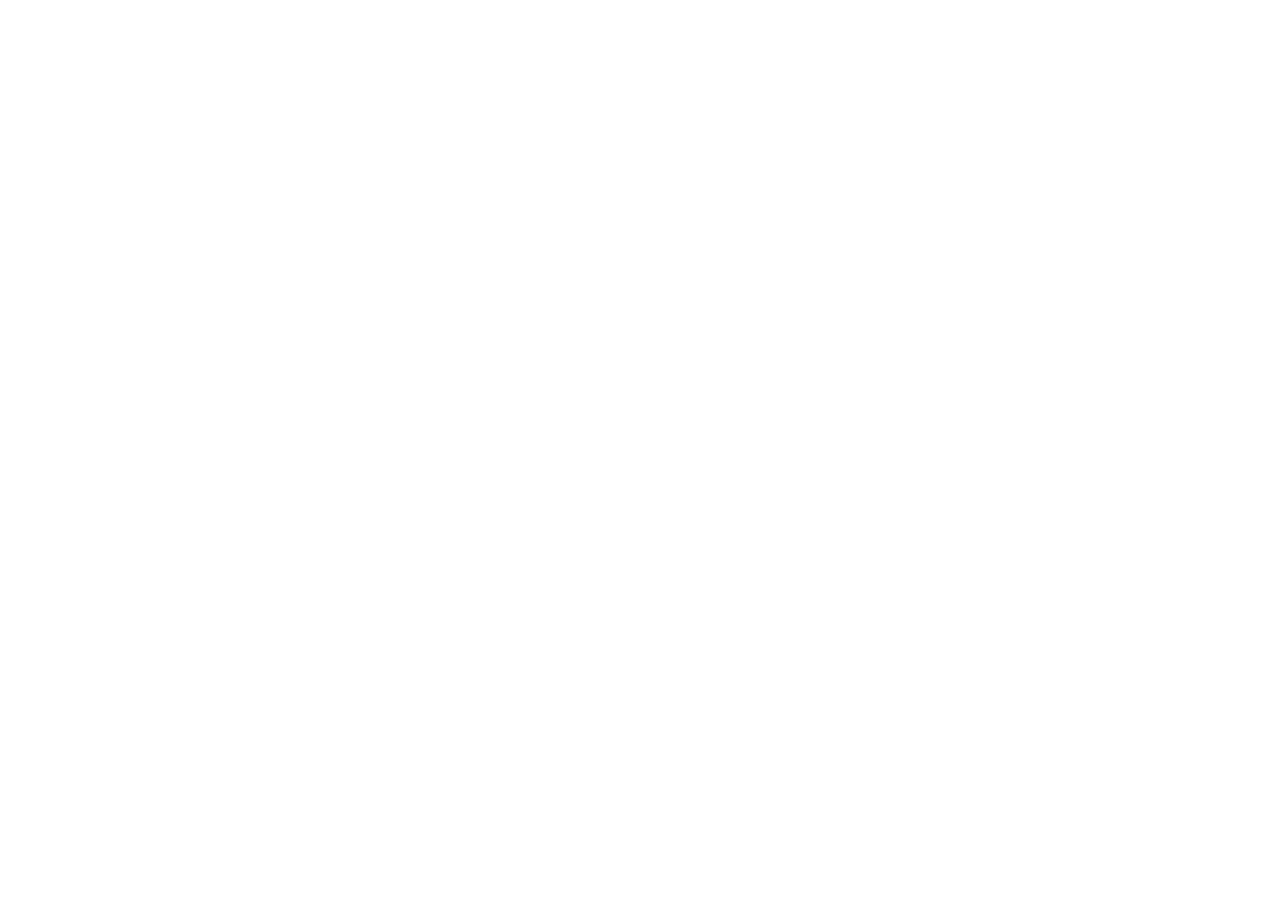
==== commit 886e8a73: "Add files via upload" ====
--- a/index.html
+++ b/index.html
@@ -3,6 +3,9 @@
 <head>
   <meta charset="utf-8">
   <meta name="viewport" content="width=device-width, initial-scale=1">
+  <meta http-equiv="Content-Security-Policy" content="upgrade-insecure-requests; block-all-mixed-content">
+  <meta name="referrer" content="strict-origin-when-cross-origin">
+  <script>if(location.protocol==="http:"&&!/^(localhost|127\.0\.0\.1)$/.test(location.hostname)){location.replace("https://"+location.host+location.pathname+location.search+location.hash);}</script>
   <title>Arzeno | Proje Kontrol ve Danışmanlık</title>
   <meta name="description" content="Planlama, maliyet kontrolü, ilerleme ölçümü, raporlama ve claim desteği. Orta ölçekli projeler için dış kaynak proje kontrol ofisi.">
   <meta name="theme-color" content="#061724">
@@ -24,7 +27,7 @@
   <meta name="twitter:title" content="Arzeno | Proje Kontrol ve Danışmanlık">
   <meta name="twitter:description" content="Planlama, maliyet kontrolü, ilerleme ölçümü, raporlama ve claim desteği. Orta ölçekli projeler için dış kaynak proje kontrol ofisi.">
   <meta name="twitter:image" content="https://arzeno.tr/assets/img/og-cover.jpg">
-  <link rel="stylesheet" href="assets/css/styles.css">
+  <link rel="stylesheet" href="assets/css/styles.css?v=2.2.0">
   <script type="application/ld+json">{"@context": "https://schema.org", "@type": "ProfessionalService", "name": "Arzeno Proje Kontrol ve Danışmanlık", "alternateName": "Arzeno", "url": "https://arzeno.tr/", "logo": "https://arzeno.tr/assets/img/arzeno-wordmark-navy.png", "image": "https://arzeno.tr/assets/img/og-cover.jpg", "description": "Planlama, maliyet kontrolü, ilerleme ölçümü, yönetim raporlaması ve claim desteği sunan proje kontrol danışmanlığı.", "email": "arzenoinsaat@gmail.com", "telephone": "+90 554 182 51 37", "areaServed": {"@type": "Country", "name": "Türkiye"}, "address": {"@type": "PostalAddress", "addressLocality": "Arsuz", "addressRegion": "Hatay", "addressCountry": "TR"}, "serviceType": ["Proje kontrol danışmanlığı", "Planlama ve iş programı yönetimi", "Bütçe ve maliyet kontrolü", "İlerleme ve performans ölçümü", "Claim ve gecikme analizi", "Teknik ofis sistem kurulumu"]}</script>
 </head><body>
 <a class="skip-link" href="#main-content">Ana içeriğe geç</a>
@@ -57,16 +60,15 @@
       <div class="hero-copy">
         <p class="eyebrow">Dış Kaynak Proje Kontrol Ofisi</p>
         <h1>Projeyi yalnızca raporlamayın. <span class="text-accent">Erken görün, doğru yönetin.</span></h1>
-        <p class="hero-lead"><span class="hero-lead-desktop">Arzeno; tam zamanlı bir proje kontrol departmanı kurmadan planlama, maliyet kontrolü, ilerleme ölçümü, yönetim raporlaması ve claim kapasitesine ihtiyaç duyan yüklenici ve yatırımcılara ölçeklenebilir danışmanlık sunar.</span><span class="hero-lead-mobile">Planlama, maliyet, ilerleme, raporlama ve claim süreçlerini; tam zamanlı bir departman kurmadan, ihtiyacınız kadar uzmanlıkla yönetiyoruz.</span></p>
+        <p class="hero-lead"><span class="hero-lead-desktop">Arzeno; planlama, bütçe ve maliyet kontrolü, ilerleme, raporlama ve claim süreçlerinde dış kaynak proje kontrol desteği sunar.</span><span class="hero-lead-mobile">Planlama, maliyet, ilerleme, raporlama ve claim desteğini ihtiyacınız kadar sunuyoruz.</span></p>
         <div class="button-row">
           <a class="btn btn--accent" href="iletisim.html#proje-brifi">Projenizi değerlendirelim <svg aria-hidden="true" viewBox="0 0 24 24" fill="none" stroke="currentColor" stroke-width="1.8" stroke-linecap="round" stroke-linejoin="round"><path d="M5 12h14"/><path d="m13 6 6 6-6 6"/></svg></a>
           <a class="btn btn--ghost-light" href="hizmetler.html">Hizmetleri incele</a>
         </div>
-        <p class="hero-note"><svg aria-hidden="true" viewBox="0 0 24 24" fill="none" stroke="currentColor" stroke-width="1.8" stroke-linecap="round" stroke-linejoin="round"><circle cx="12" cy="12" r="9"/><path d="M12 11v5M12 8h.01"/></svg> <span>Orta ölçekli projelere, büyük proje disiplinini kalıcı kadro maliyeti oluşturmadan taşırız.</span></p>
       </div>
       <div class="control-board" aria-label="Temsili proje kontrol paneli">
         <div class="board-header">
-          <div class="board-title"><strong>Entegre Kontrol Görünümü</strong><span>Temsili haftalık yönetim paneli</span></div>
+          <div class="board-title"><strong>Proje Kontrol Özeti</strong><span>Planlama • maliyet • ilerleme • değişiklik</span></div>
           <span class="board-status">Güncel veri</span>
         </div>
         <div class="board-kpis">
@@ -95,23 +97,15 @@
     </div>
   </section>
 
-  <section class="section section--blueprint">
-    <div class="container value-grid">
-      <div class="value-statement reveal">
-        <p class="eyebrow">Temel Değer Önerimiz</p>
-        <h2>Tam kadro değil, doğru kapasite.</h2>
-        <p>Her proje tam zamanlı planlamacı, maliyet kontrol mühendisi ve claim uzmanı istihdam edecek ölçekte olmayabilir. Kontrolsüz kalması ise çok daha pahalıdır.</p>
-      </div>
+  <section class="section section--compact section--blueprint">
+    <div class="container home-intro">
       <div>
-        <p class="eyebrow">Neyi Çözüyoruz?</p>
-        <h2>Veri var; fakat karar üretmiyorsa kontrol yoktur.</h2>
-        <p class="lead" style="margin-top:22px">Arzeno, dağınık saha verisini yönetimin kullanabileceği tek bir kontrol sistemine dönüştürür.</p>
-        <div class="problem-list" style="margin-top:30px">
-          <div class="problem-item reveal"><span class="problem-index">01</span><div><strong>İş programı sahayla yaşamıyor</strong><span>Program güncelleniyor ama kritik yol, gecikme nedeni ve kısa vadeli aksiyon görünmüyor.</span></div></div>
-          <div class="problem-item reveal"><span class="problem-index">02</span><div><strong>Maliyet sapması geç fark ediliyor</strong><span>Bütçe, taahhüt, gerçekleşen ve tahmin aynı kod yapısında takip edilmiyor.</span></div></div>
-          <div class="problem-item reveal"><span class="problem-index">03</span><div><strong>İlerleme farklı ekiplerde farklı konuşuyor</strong><span>Saha miktarı, hakediş, adam-saat ve finansal ilerleme arasında ortak ölçüm mantığı yok.</span></div></div>
-          <div class="problem-item reveal"><span class="problem-index">04</span><div><strong>Rapor çok, yönetim cevabı az</strong><span>Yüzlerce satır yerine; sapmayı, nedeni, etkisini ve sorumlu aksiyonu gösteren rapor gerekir.</span></div></div>
-        </div>
+        <p class="eyebrow">Kimler İçin?</p>
+        <h2>Tam kadro kurmadan proje kontrol kapasitesi.</h2>
+      </div>
+      <div class="home-intro-copy">
+        <p class="lead">Orta ölçekli yüklenici ve yatırımcılar için programı, bütçeyi ve saha ilerlemesini tek yönetim görünümünde birleştiriyoruz.</p>
+        <a class="text-link" href="calisma-modeli.html">Çalışma modelini incele <svg aria-hidden="true" viewBox="0 0 24 24" fill="none" stroke="currentColor" stroke-width="1.8" stroke-linecap="round" stroke-linejoin="round"><path d="M5 12h14"/><path d="m13 6 6 6-6 6"/></svg></a>
       </div>
     </div>
   </section>
@@ -147,35 +141,19 @@
     </div>
   </section>
 
-  <section class="section">
+  <section class="section section--ink home-experience">
     <div class="container">
       <div class="section-heading">
-        <div><p class="eyebrow">Çalışma Prensibi</p><h2>Rapor teslim etmeyiz; kontrol döngüsü kurarız.</h2></div>
-        <p class="lead">Süreç; verinin toplanmasıyla değil, yönetim aksiyonunun kapanmasıyla tamamlanır.</p>
-      </div>
-      <div class="process-grid">
-        <article class="process-step reveal"><h3>İhtiyacı Tanımla</h3><p>Proje hedefi, sözleşme yapısı, ekip kapasitesi ve kritik sorun netleştirilir.</p></article>
-        <article class="process-step reveal"><h3>Veriyi Yapılandır</h3><p>WBS, CBS, metraj, adam-saat ve maliyet kodları aynı kontrol diline bağlanır.</p></article>
-        <article class="process-step reveal"><h3>Ölç ve Analiz Et</h3><p>Plan-gerçekleşen, sapma, trend, tahmin ve risk düzenli ritimde hesaplanır.</p></article>
-        <article class="process-step reveal"><h3>Kararı Görünür Kıl</h3><p>Yönetim raporu; neden, etki, sorumlu ve termin içeren aksiyonlara dönüşür.</p></article>
-        <article class="process-step reveal"><h3>Kapanışı Takip Et</h3><p>Kararların etkisi izlenir; program, maliyet ve tahmin yeniden güncellenir.</p></article>
-      </div>
-    </div>
-  </section>
-
-  <section class="section section--ink">
-    <div class="container">
-      <div class="section-heading">
-        <div><p class="eyebrow">Deneyim Tabanı</p><h2>Saha gerçekliğiyle beslenen proje kontrol yaklaşımı.</h2></div>
-        <p class="lead">Arzeno’nun yaklaşımı; Türkiye ve Rusya’daki çok disiplinli EPC, ağır sanayi, petrokimya, enerji ve karma yapı projelerinde edinilen teknik ofis ve proje kontrol deneyimine dayanır.</p>
+        <div><p class="eyebrow">Deneyim Tabanı</p><h2>8+ yıllık uluslararası EPC deneyimi.</h2></div>
+        <p class="lead">Nükleer enerji, petrokimya, rafineri, ağır sanayi ve karma yapı projelerinde teknik ofis ve proje kontrol.</p>
       </div>
       <div class="stat-grid">
-        <div class="stat-card reveal"><strong>7+ yıl</strong><span>Uluslararası EPC ve teknik ofis deneyimi</span></div>
+        <div class="stat-card reveal"><strong>8+ yıl</strong><span>Uluslararası EPC ve proje kontrol deneyimi</span></div>
         <div class="stat-card reveal"><strong>TR / RU</strong><span>Farklı sözleşme ve saha kültürlerinde çalışma</span></div>
-        <div class="stat-card reveal"><strong>6 disiplin</strong><span>Planlama, maliyet, ilerleme, rapor, claim ve kurulum</span></div>
+        <div class="stat-card reveal"><strong>5 sektör</strong><span>Nükleer, petrokimya, rafineri, ağır sanayi ve yapı</span></div>
         <div class="stat-card reveal"><strong>3 model</strong><span>Uzaktan, hibrit veya proje sahasında destek</span></div>
       </div>
-      <div class="button-row" style="margin-top:34px"><a class="btn btn--light" href="projeler.html">Deneyim alanlarını incele <svg aria-hidden="true" viewBox="0 0 24 24" fill="none" stroke="currentColor" stroke-width="1.8" stroke-linecap="round" stroke-linejoin="round"><path d="M5 12h14"/><path d="m13 6 6 6-6 6"/></svg></a><a class="btn btn--ghost-light" href="hakkimizda.html">Arzeno’yu tanıyın</a></div>
+      <div class="button-row" style="margin-top:30px"><a class="btn btn--light" href="projeler.html">Proje deneyimini incele <svg aria-hidden="true" viewBox="0 0 24 24" fill="none" stroke="currentColor" stroke-width="1.8" stroke-linecap="round" stroke-linejoin="round"><path d="M5 12h14"/><path d="m13 6 6 6-6 6"/></svg></a></div>
     </div>
   </section>
 
@@ -184,8 +162,8 @@
     <div class="cta-panel reveal">
       <div class="cta-copy">
         <p class="eyebrow">İlk Adım</p>
-        <h2>Projenizde kontrolün eksik halkasını birlikte tamamlayalım.</h2>
-        <p>Mevcut verinizi ve en kritik yönetim sorununu paylaşın. İhtiyacınıza göre net bir kapsam ve çalışma modeli oluşturalım.</p>
+        <h2>Projenizin kontrol ihtiyacını birlikte netleştirelim.</h2>
+        <p>Kısa proje brifini paylaşın; uygun kapsamı ve çalışma modelini oluşturalım.</p>
       </div>
       <div class="cta-actions">
         <a class="btn btn--accent" href="iletisim.html#proje-brifi">Proje brifi oluştur <svg aria-hidden="true" viewBox="0 0 24 24" fill="none" stroke="currentColor" stroke-width="1.8" stroke-linecap="round" stroke-linejoin="round"><path d="M5 12h14"/><path d="m13 6 6 6-6 6"/></svg></a>
@@ -250,6 +228,6 @@
     </div>
   </div>
 </footer>
-<script src="assets/js/main.js" defer></script>
+<script src="assets/js/main.js?v=2.2.0" defer></script>
 </body>
 </html>
--- a/assets/css/styles.css
+++ b/assets/css/styles.css
@@ -0,0 +1,3616 @@
+/*
+  Arzeno Project Controls & Consultancy
+  Static website stylesheet — ready for GitHub Pages
+*/
+
+:root {
+  --ink-950: #061724;
+  --ink-900: #092234;
+  --ink-850: #0b2b41;
+  --ink-800: #10384e;
+  --ink-700: #22516a;
+  --slate-700: #405869;
+  --slate-600: #5b7180;
+  --slate-500: #728591;
+  --slate-300: #c6d2d9;
+  --slate-200: #dce5e9;
+  --slate-100: #edf2f4;
+  --slate-50: #f7f9fa;
+  --white: #ffffff;
+  --accent-600: #d8861f;
+  --accent-500: #f0a53a;
+  --accent-400: #f6bd68;
+  --teal-600: #147d87;
+  --teal-500: #2a98a2;
+  --green-600: #187754;
+  --red-600: #b4493e;
+  --shadow-sm: 0 8px 28px rgba(6, 23, 36, 0.08);
+  --shadow-md: 0 18px 55px rgba(6, 23, 36, 0.14);
+  --shadow-lg: 0 34px 90px rgba(6, 23, 36, 0.22);
+  --radius-sm: 10px;
+  --radius-md: 18px;
+  --radius-lg: 28px;
+  --radius-xl: 36px;
+  --container: 1180px;
+  --header-height: 86px;
+  --transition: 220ms ease;
+}
+
+* {
+  box-sizing: border-box;
+}
+
+html {
+  overflow-x: hidden;
+  scroll-behavior: smooth;
+  scroll-padding-top: calc(var(--header-height) + 24px);
+}
+
+body {
+  margin: 0;
+  overflow-x: hidden;
+  min-width: 320px;
+  color: var(--ink-950);
+  background: var(--white);
+  font-family: Aptos, Inter, "Segoe UI", Roboto, Helvetica, Arial, sans-serif;
+  font-size: 17px;
+  line-height: 1.65;
+  text-rendering: optimizeLegibility;
+  -webkit-font-smoothing: antialiased;
+}
+
+body.menu-open {
+  overflow: hidden;
+}
+
+img,
+svg {
+  display: block;
+  max-width: 100%;
+}
+
+img {
+  height: auto;
+}
+
+a {
+  color: inherit;
+  text-decoration-thickness: 1px;
+  text-underline-offset: 4px;
+}
+
+button,
+input,
+select,
+textarea {
+  font: inherit;
+}
+
+button,
+select {
+  cursor: pointer;
+}
+
+::selection {
+  color: var(--ink-950);
+  background: var(--accent-400);
+}
+
+.skip-link {
+  position: fixed;
+  top: 12px;
+  left: 12px;
+  z-index: 9999;
+  padding: 10px 16px;
+  color: var(--white);
+  background: var(--ink-950);
+  border-radius: 8px;
+  transform: translateY(-150%);
+  transition: transform var(--transition);
+}
+
+.skip-link:focus {
+  transform: translateY(0);
+}
+
+:focus-visible {
+  outline: 3px solid var(--accent-500);
+  outline-offset: 3px;
+}
+
+.container {
+  width: min(calc(100% - 40px), var(--container));
+  margin-inline: auto;
+}
+
+.container--narrow {
+  width: min(calc(100% - 40px), 860px);
+  margin-inline: auto;
+}
+
+.section {
+  padding: 104px 0;
+}
+
+.section--compact {
+  padding: 72px 0;
+}
+
+.section--muted {
+  background: var(--slate-50);
+}
+
+.section--ink {
+  color: var(--white);
+  background:
+    radial-gradient(circle at 84% 18%, rgba(42, 152, 162, 0.2), transparent 28%),
+    radial-gradient(circle at 8% 92%, rgba(240, 165, 58, 0.12), transparent 24%),
+    var(--ink-950);
+}
+
+.section--blueprint {
+  background-color: var(--slate-50);
+  background-image:
+    linear-gradient(rgba(9, 34, 52, 0.035) 1px, transparent 1px),
+    linear-gradient(90deg, rgba(9, 34, 52, 0.035) 1px, transparent 1px);
+  background-size: 34px 34px;
+}
+
+.eyebrow {
+  display: inline-flex;
+  align-items: center;
+  gap: 10px;
+  margin: 0 0 18px;
+  color: var(--accent-600);
+  font-size: 0.78rem;
+  font-weight: 800;
+  line-height: 1.2;
+  letter-spacing: 0.14em;
+  text-transform: uppercase;
+}
+
+.eyebrow::before {
+  width: 28px;
+  height: 2px;
+  content: "";
+  background: currentColor;
+}
+
+.section--ink .eyebrow {
+  color: var(--accent-400);
+}
+
+h1,
+h2,
+h3,
+h4 {
+  margin: 0;
+  color: var(--ink-950);
+  font-weight: 750;
+  line-height: 1.08;
+  letter-spacing: -0.035em;
+}
+
+h1 {
+  font-size: clamp(2.75rem, 6vw, 5.4rem);
+}
+
+h2 {
+  font-size: clamp(2.15rem, 4.6vw, 3.65rem);
+}
+
+h3 {
+  font-size: clamp(1.25rem, 2.4vw, 1.65rem);
+  letter-spacing: -0.02em;
+}
+
+h4 {
+  font-size: 1.08rem;
+  letter-spacing: -0.015em;
+}
+
+.section--ink h1,
+.section--ink h2,
+.section--ink h3,
+.section--ink h4 {
+  color: var(--white);
+}
+
+p {
+  margin: 0 0 1.2em;
+}
+
+.lead {
+  max-width: 760px;
+  color: var(--slate-700);
+  font-size: clamp(1.08rem, 1.8vw, 1.28rem);
+  line-height: 1.65;
+}
+
+.section--ink .lead {
+  color: #c9d6dc;
+}
+
+.section-heading {
+  display: grid;
+  grid-template-columns: minmax(0, 1.08fr) minmax(280px, 0.72fr);
+  gap: 72px;
+  align-items: end;
+  margin-bottom: 54px;
+}
+
+.section-heading--stacked {
+  display: block;
+  max-width: 820px;
+}
+
+.section-heading--stacked .lead {
+  margin-top: 24px;
+}
+
+.section-heading p:last-child,
+.card p:last-child,
+.service-card p:last-child,
+.model-card p:last-child {
+  margin-bottom: 0;
+}
+
+.kicker {
+  color: var(--slate-600);
+  font-size: 0.95rem;
+  font-weight: 650;
+  letter-spacing: 0.02em;
+}
+
+.text-accent {
+  color: var(--accent-500);
+}
+
+.text-muted {
+  color: var(--slate-600);
+}
+
+.small {
+  font-size: 0.88rem;
+}
+
+.micro {
+  font-size: 0.76rem;
+  line-height: 1.45;
+}
+
+/* Header */
+.site-header {
+  position: sticky;
+  top: 0;
+  z-index: 1000;
+  min-height: var(--header-height);
+  background: rgba(255, 255, 255, 0.92);
+  border-bottom: 1px solid rgba(9, 34, 52, 0.08);
+  backdrop-filter: blur(18px);
+  transition: box-shadow var(--transition), background var(--transition);
+}
+
+.site-header.is-scrolled {
+  background: rgba(255, 255, 255, 0.97);
+  box-shadow: 0 10px 34px rgba(6, 23, 36, 0.08);
+}
+
+.header-inner {
+  display: flex;
+  min-height: var(--header-height);
+  align-items: center;
+  justify-content: space-between;
+  gap: 28px;
+}
+
+.brand {
+  display: inline-flex;
+  flex-shrink: 0;
+  align-items: center;
+  gap: 12px;
+  color: var(--ink-950);
+  text-decoration: none;
+}
+
+.brand-wordmark {
+  width: 132px;
+  height: auto;
+}
+
+.brand-copy {
+  display: flex;
+  flex-direction: column;
+  gap: 2px;
+  padding-left: 12px;
+  border-left: 1px solid var(--slate-300);
+}
+
+.brand-copy strong {
+  font-size: 0.69rem;
+  line-height: 1.15;
+  letter-spacing: 0.14em;
+  text-transform: uppercase;
+}
+
+.brand-copy span {
+  color: var(--slate-600);
+  font-size: 0.64rem;
+  line-height: 1.25;
+  letter-spacing: 0.08em;
+  text-transform: uppercase;
+}
+
+.site-nav {
+  display: flex;
+  align-items: center;
+  gap: 7px;
+}
+
+.nav-link {
+  position: relative;
+  padding: 11px 12px;
+  color: var(--ink-800);
+  border-radius: 9px;
+  font-size: 0.84rem;
+  font-weight: 700;
+  line-height: 1.2;
+  text-decoration: none;
+  white-space: nowrap;
+  transition: color var(--transition), background var(--transition);
+}
+
+.nav-link:hover {
+  color: var(--ink-950);
+  background: var(--slate-100);
+}
+
+.nav-link[aria-current="page"] {
+  color: var(--accent-600);
+}
+
+.nav-link[aria-current="page"]::after {
+  position: absolute;
+  right: 12px;
+  bottom: 6px;
+  left: 12px;
+  height: 2px;
+  content: "";
+  background: var(--accent-500);
+  border-radius: 2px;
+}
+
+.header-cta {
+  margin-left: 6px;
+}
+
+.nav-mobile-cta {
+  display: none;
+}
+
+.menu-toggle {
+  display: none;
+  width: 46px;
+  height: 46px;
+  padding: 0;
+  align-items: center;
+  justify-content: center;
+  color: var(--ink-950);
+  background: var(--slate-50);
+  border: 1px solid var(--slate-200);
+  border-radius: 12px;
+}
+
+.menu-toggle svg {
+  width: 23px;
+  height: 23px;
+}
+
+/* Buttons and chips */
+.button-row {
+  display: flex;
+  flex-wrap: wrap;
+  gap: 12px;
+  align-items: center;
+}
+
+.btn {
+  display: inline-flex;
+  min-height: 50px;
+  padding: 13px 20px;
+  align-items: center;
+  justify-content: center;
+  gap: 10px;
+  color: var(--white);
+  background: var(--ink-950);
+  border: 1px solid var(--ink-950);
+  border-radius: 12px;
+  font-size: 0.9rem;
+  font-weight: 750;
+  line-height: 1.2;
+  text-align: center;
+  text-decoration: none;
+  transition: transform var(--transition), box-shadow var(--transition), background var(--transition), border-color var(--transition), color var(--transition);
+}
+
+.btn:hover {
+  transform: translateY(-2px);
+  box-shadow: var(--shadow-sm);
+}
+
+.btn--accent {
+  color: var(--ink-950);
+  background: var(--accent-500);
+  border-color: var(--accent-500);
+}
+
+.btn--accent:hover {
+  background: var(--accent-400);
+  border-color: var(--accent-400);
+}
+
+.btn--outline {
+  color: var(--ink-950);
+  background: transparent;
+  border-color: var(--slate-300);
+}
+
+.btn--outline:hover {
+  background: var(--slate-50);
+  border-color: var(--ink-800);
+}
+
+.btn--light {
+  color: var(--ink-950);
+  background: var(--white);
+  border-color: var(--white);
+}
+
+.btn--ghost-light {
+  color: var(--white);
+  background: transparent;
+  border-color: rgba(255, 255, 255, 0.28);
+}
+
+.btn--ghost-light:hover {
+  background: rgba(255, 255, 255, 0.08);
+  border-color: rgba(255, 255, 255, 0.55);
+}
+
+.site-nav .nav-mobile-cta {
+  display: none;
+}
+
+.btn--sm {
+  min-height: 42px;
+  padding: 10px 15px;
+  border-radius: 10px;
+  font-size: 0.8rem;
+}
+
+.btn svg,
+.text-link svg {
+  width: 18px;
+  height: 18px;
+  flex: 0 0 auto;
+}
+
+.text-link {
+  display: inline-flex;
+  align-items: center;
+  gap: 8px;
+  color: var(--ink-900);
+  font-size: 0.9rem;
+  font-weight: 750;
+  text-decoration: none;
+}
+
+.text-link:hover {
+  color: var(--accent-600);
+}
+
+.tag-row {
+  display: flex;
+  flex-wrap: wrap;
+  gap: 9px;
+}
+
+.tag,
+.pill {
+  display: inline-flex;
+  align-items: center;
+  gap: 7px;
+  padding: 8px 12px;
+  color: var(--ink-800);
+  background: var(--slate-50);
+  border: 1px solid var(--slate-200);
+  border-radius: 999px;
+  font-size: 0.76rem;
+  font-weight: 750;
+  line-height: 1.2;
+}
+
+.pill--dark {
+  color: #d8e5ea;
+  background: rgba(255, 255, 255, 0.07);
+  border-color: rgba(255, 255, 255, 0.15);
+}
+
+/* Hero */
+.hero {
+  position: relative;
+  overflow: clip;
+  padding: 74px 0 84px;
+  color: var(--white);
+  background: var(--ink-950);
+}
+
+.hero::before {
+  position: absolute;
+  inset: 0;
+  content: "";
+  background-image:
+    linear-gradient(90deg, rgba(6, 23, 36, 0.98) 0%, rgba(6, 23, 36, 0.91) 42%, rgba(6, 23, 36, 0.5) 75%, rgba(6, 23, 36, 0.7) 100%),
+    url("../img/hero-industrial.webp");
+  background-position: center;
+  background-size: cover;
+}
+
+.hero::after {
+  position: absolute;
+  right: -200px;
+  bottom: -320px;
+  width: 720px;
+  height: 720px;
+  content: "";
+  background: radial-gradient(circle, rgba(42, 152, 162, 0.3), transparent 68%);
+  pointer-events: none;
+}
+
+.hero-grid {
+  position: relative;
+  z-index: 1;
+  display: grid;
+  grid-template-columns: minmax(0, 1.04fr) minmax(420px, 0.84fr);
+  gap: 72px;
+  align-items: center;
+}
+
+.hero-copy {
+  max-width: 720px;
+}
+
+.hero h1 {
+  max-width: 790px;
+  color: var(--white);
+  font-size: clamp(3rem, 6vw, 5.25rem);
+}
+
+.hero-lead {
+  max-width: 690px;
+  margin: 28px 0 30px;
+  color: #d0dce1;
+  font-size: clamp(1.08rem, 2vw, 1.3rem);
+  line-height: 1.62;
+}
+
+.hero-note {
+  display: flex;
+  gap: 12px;
+  align-items: flex-start;
+  max-width: 650px;
+  margin-top: 28px;
+  color: #b4c7d0;
+  font-size: 0.88rem;
+}
+
+.hero-note svg {
+  width: 20px;
+  height: 20px;
+  flex: 0 0 auto;
+  margin-top: 2px;
+  color: var(--accent-400);
+}
+
+.control-board {
+  position: relative;
+  padding: 24px;
+  color: var(--ink-950);
+  background: rgba(250, 252, 253, 0.95);
+  border: 1px solid rgba(255, 255, 255, 0.5);
+  border-radius: var(--radius-lg);
+  box-shadow: var(--shadow-lg);
+  backdrop-filter: blur(18px);
+}
+
+.control-board::before {
+  position: absolute;
+  top: 18px;
+  left: -10px;
+  width: 4px;
+  height: 68px;
+  content: "";
+  background: var(--accent-500);
+  border-radius: 4px;
+}
+
+.board-header {
+  display: flex;
+  align-items: center;
+  justify-content: space-between;
+  gap: 16px;
+  margin-bottom: 20px;
+}
+
+.board-title {
+  display: flex;
+  flex-direction: column;
+  gap: 3px;
+}
+
+.board-title strong {
+  font-size: 0.94rem;
+  letter-spacing: -0.01em;
+}
+
+.board-title span {
+  color: var(--slate-600);
+  font-size: 0.72rem;
+}
+
+.board-status {
+  display: inline-flex;
+  align-items: center;
+  gap: 7px;
+  padding: 7px 10px;
+  color: var(--green-600);
+  background: rgba(24, 119, 84, 0.08);
+  border: 1px solid rgba(24, 119, 84, 0.18);
+  border-radius: 999px;
+  font-size: 0.68rem;
+  font-weight: 800;
+}
+
+.board-status::before {
+  width: 7px;
+  height: 7px;
+  content: "";
+  background: currentColor;
+  border-radius: 50%;
+}
+
+.board-kpis {
+  display: grid;
+  grid-template-columns: repeat(2, minmax(0, 1fr));
+  gap: 10px;
+  margin-bottom: 18px;
+}
+
+.board-kpi {
+  min-height: 94px;
+  padding: 14px;
+  background: var(--white);
+  border: 1px solid var(--slate-200);
+  border-radius: 14px;
+}
+
+.board-kpi span {
+  display: block;
+  margin-bottom: 7px;
+  color: var(--slate-600);
+  font-size: 0.67rem;
+  font-weight: 750;
+  letter-spacing: 0.07em;
+  text-transform: uppercase;
+}
+
+.board-kpi strong {
+  display: block;
+  font-size: 0.93rem;
+  line-height: 1.3;
+}
+
+.board-kpi small {
+  display: block;
+  margin-top: 5px;
+  color: var(--slate-600);
+  font-size: 0.67rem;
+}
+
+.board-section {
+  padding: 16px;
+  background: var(--white);
+  border: 1px solid var(--slate-200);
+  border-radius: 14px;
+}
+
+.board-section + .board-section {
+  margin-top: 10px;
+}
+
+.board-section-header {
+  display: flex;
+  justify-content: space-between;
+  gap: 10px;
+  margin-bottom: 13px;
+  color: var(--slate-700);
+  font-size: 0.68rem;
+  font-weight: 750;
+  letter-spacing: 0.05em;
+  text-transform: uppercase;
+}
+
+.gantt-row {
+  display: grid;
+  grid-template-columns: 88px 1fr;
+  gap: 10px;
+  align-items: center;
+}
+
+.gantt-row + .gantt-row {
+  margin-top: 10px;
+}
+
+.gantt-label {
+  overflow: hidden;
+  color: var(--slate-700);
+  font-size: 0.66rem;
+  white-space: nowrap;
+  text-overflow: ellipsis;
+}
+
+.gantt-track {
+  position: relative;
+  height: 9px;
+  overflow: hidden;
+  background: var(--slate-100);
+  border-radius: 999px;
+}
+
+.gantt-bar {
+  position: absolute;
+  top: 0;
+  bottom: 0;
+  left: var(--start, 0%);
+  width: var(--width, 60%);
+  background: var(--teal-500);
+  border-radius: 999px;
+}
+
+.gantt-bar--accent {
+  background: var(--accent-500);
+}
+
+.gantt-bar--ink {
+  background: var(--ink-700);
+}
+
+.board-flow {
+  display: grid;
+  grid-template-columns: repeat(4, 1fr);
+  gap: 6px;
+}
+
+.flow-item {
+  position: relative;
+  padding-top: 22px;
+  color: var(--slate-600);
+  font-size: 0.61rem;
+  line-height: 1.35;
+  text-align: center;
+}
+
+.flow-item::before {
+  position: absolute;
+  top: 3px;
+  left: calc(50% - 6px);
+  width: 12px;
+  height: 12px;
+  content: "";
+  background: var(--white);
+  border: 3px solid var(--teal-500);
+  border-radius: 50%;
+  z-index: 2;
+}
+
+.flow-item:not(:last-child)::after {
+  position: absolute;
+  top: 8px;
+  left: 50%;
+  width: calc(100% + 6px);
+  height: 2px;
+  content: "";
+  background: var(--slate-200);
+}
+
+.hero-strip {
+  position: relative;
+  z-index: 1;
+  display: grid;
+  grid-template-columns: repeat(4, minmax(0, 1fr));
+  margin-top: 58px;
+  border-top: 1px solid rgba(255, 255, 255, 0.16);
+  border-bottom: 1px solid rgba(255, 255, 255, 0.16);
+}
+
+.hero-strip-item {
+  padding: 22px 20px;
+  border-right: 1px solid rgba(255, 255, 255, 0.14);
+}
+
+.hero-strip-item:last-child {
+  border-right: 0;
+}
+
+.hero-strip-item strong {
+  display: block;
+  margin-bottom: 4px;
+  color: var(--white);
+  font-size: 0.92rem;
+}
+
+.hero-strip-item span {
+  display: block;
+  color: #aebfc8;
+  font-size: 0.74rem;
+  line-height: 1.45;
+}
+
+/* Page hero */
+.page-hero {
+  position: relative;
+  overflow: hidden;
+  padding: 78px 0 82px;
+  color: var(--white);
+  background:
+    radial-gradient(circle at 84% 18%, rgba(42, 152, 162, 0.24), transparent 30%),
+    linear-gradient(135deg, var(--ink-950), var(--ink-800));
+}
+
+.page-hero::after {
+  position: absolute;
+  right: -120px;
+  bottom: -180px;
+  width: 540px;
+  height: 540px;
+  content: "";
+  border: 1px solid rgba(255, 255, 255, 0.1);
+  border-radius: 50%;
+  box-shadow:
+    0 0 0 48px rgba(255, 255, 255, 0.025),
+    0 0 0 96px rgba(255, 255, 255, 0.018);
+}
+
+.page-hero-inner {
+  position: relative;
+  z-index: 1;
+  display: grid;
+  grid-template-columns: minmax(0, 1.1fr) minmax(280px, 0.6fr);
+  gap: 70px;
+  align-items: end;
+}
+
+.page-hero h1 {
+  max-width: 880px;
+  color: var(--white);
+  font-size: clamp(2.7rem, 5.5vw, 4.9rem);
+}
+
+.page-hero .lead {
+  margin: 24px 0 0;
+  color: #c8d6dc;
+}
+
+.page-hero-aside {
+  padding: 22px 24px;
+  background: rgba(255, 255, 255, 0.07);
+  border: 1px solid rgba(255, 255, 255, 0.14);
+  border-radius: var(--radius-md);
+}
+
+.page-hero-aside strong {
+  display: block;
+  margin-bottom: 8px;
+  color: var(--accent-400);
+  font-size: 0.78rem;
+  letter-spacing: 0.1em;
+  text-transform: uppercase;
+}
+
+.page-hero-aside p {
+  margin: 0;
+  color: #d4e0e5;
+  font-size: 0.9rem;
+}
+
+.breadcrumb {
+  display: flex;
+  flex-wrap: wrap;
+  gap: 8px;
+  align-items: center;
+  margin-bottom: 24px;
+  color: #a9bec8;
+  font-size: 0.77rem;
+}
+
+.breadcrumb a {
+  color: var(--white);
+  text-decoration: none;
+}
+
+/* Grids and cards */
+.grid-2,
+.grid-3,
+.grid-4 {
+  display: grid;
+  gap: 22px;
+}
+
+.grid-2 {
+  grid-template-columns: repeat(2, minmax(0, 1fr));
+}
+
+.grid-3 {
+  grid-template-columns: repeat(3, minmax(0, 1fr));
+}
+
+.grid-4 {
+  grid-template-columns: repeat(4, minmax(0, 1fr));
+}
+
+.card {
+  padding: 28px;
+  background: var(--white);
+  border: 1px solid var(--slate-200);
+  border-radius: var(--radius-md);
+  box-shadow: 0 1px 0 rgba(6, 23, 36, 0.02);
+}
+
+.card--elevated {
+  box-shadow: var(--shadow-sm);
+}
+
+.card--dark {
+  color: #d7e3e8;
+  background: var(--ink-900);
+  border-color: rgba(255, 255, 255, 0.1);
+}
+
+.card--dark h3,
+.card--dark h4 {
+  color: var(--white);
+}
+
+.card--accent-top {
+  position: relative;
+  overflow: hidden;
+}
+
+.card--accent-top::before {
+  position: absolute;
+  top: 0;
+  right: 0;
+  left: 0;
+  height: 4px;
+  content: "";
+  background: linear-gradient(90deg, var(--accent-500), var(--teal-500));
+}
+
+.icon-box {
+  display: inline-flex;
+  width: 48px;
+  height: 48px;
+  margin-bottom: 22px;
+  align-items: center;
+  justify-content: center;
+  color: var(--ink-950);
+  background: rgba(240, 165, 58, 0.15);
+  border: 1px solid rgba(216, 134, 31, 0.18);
+  border-radius: 14px;
+}
+
+.icon-box svg {
+  width: 24px;
+  height: 24px;
+}
+
+.icon-box--teal {
+  color: var(--teal-600);
+  background: rgba(42, 152, 162, 0.1);
+  border-color: rgba(42, 152, 162, 0.18);
+}
+
+.service-card {
+  position: relative;
+  min-height: 300px;
+  padding: 28px;
+  overflow: hidden;
+  background: var(--white);
+  border: 1px solid var(--slate-200);
+  border-radius: var(--radius-md);
+  transition: transform var(--transition), box-shadow var(--transition), border-color var(--transition);
+}
+
+.service-card:hover {
+  transform: translateY(-5px);
+  border-color: rgba(216, 134, 31, 0.36);
+  box-shadow: var(--shadow-md);
+}
+
+.service-card h3 {
+  margin-bottom: 14px;
+}
+
+.service-card p {
+  color: var(--slate-700);
+  font-size: 0.93rem;
+}
+
+.service-card .text-link {
+  margin-top: 24px;
+}
+
+.service-number {
+  position: absolute;
+  top: 19px;
+  right: 22px;
+  color: var(--slate-200);
+  font-size: 2.1rem;
+  font-weight: 800;
+  line-height: 1;
+}
+
+.outcome-list,
+.check-list,
+.plain-list,
+.footer-links,
+.contact-list {
+  margin: 0;
+  padding: 0;
+  list-style: none;
+}
+
+.outcome-list {
+  display: grid;
+  gap: 11px;
+  margin-top: 20px;
+}
+
+.outcome-list li,
+.check-list li {
+  position: relative;
+  padding-left: 27px;
+  color: var(--slate-700);
+  font-size: 0.88rem;
+}
+
+.outcome-list li::before,
+.check-list li::before {
+  position: absolute;
+  top: 0.42em;
+  left: 0;
+  width: 14px;
+  height: 14px;
+  content: "";
+  background: var(--accent-500);
+  border-radius: 4px;
+  box-shadow: inset 0 0 0 4px var(--white);
+  outline: 1px solid rgba(216, 134, 31, 0.35);
+}
+
+.check-list {
+  display: grid;
+  gap: 12px;
+}
+
+.check-list--light li {
+  color: #d0dde2;
+}
+
+.check-list--light li::before {
+  box-shadow: inset 0 0 0 4px var(--ink-950);
+}
+
+/* Value proposition */
+.value-grid {
+  display: grid;
+  grid-template-columns: minmax(0, 0.85fr) minmax(0, 1.15fr);
+  gap: 72px;
+  align-items: center;
+}
+
+.value-statement {
+  position: relative;
+  padding: 42px;
+  color: var(--white);
+  background: var(--ink-950);
+  border-radius: var(--radius-lg);
+  box-shadow: var(--shadow-md);
+}
+
+.value-statement::after {
+  position: absolute;
+  right: 24px;
+  bottom: 20px;
+  color: rgba(255, 255, 255, 0.06);
+  content: "A";
+  font-family: Georgia, serif;
+  font-size: 9rem;
+  font-style: italic;
+  line-height: 0.8;
+}
+
+.value-statement h2 {
+  position: relative;
+  z-index: 1;
+  color: var(--white);
+  font-size: clamp(2.15rem, 4.4vw, 3.45rem);
+}
+
+.value-statement p {
+  position: relative;
+  z-index: 1;
+  margin-top: 22px;
+  color: #c6d5dc;
+}
+
+.problem-list {
+  display: grid;
+  gap: 12px;
+}
+
+.problem-item {
+  display: grid;
+  grid-template-columns: 42px 1fr;
+  gap: 16px;
+  align-items: start;
+  padding: 18px 20px;
+  background: var(--white);
+  border: 1px solid var(--slate-200);
+  border-radius: 14px;
+}
+
+.problem-item strong {
+  display: block;
+  margin-bottom: 4px;
+  font-size: 0.96rem;
+}
+
+.problem-item span {
+  color: var(--slate-600);
+  font-size: 0.83rem;
+}
+
+.problem-index {
+  display: flex;
+  width: 42px;
+  height: 42px;
+  align-items: center;
+  justify-content: center;
+  color: var(--accent-600);
+  background: rgba(240, 165, 58, 0.12);
+  border-radius: 12px;
+  font-size: 0.75rem;
+  font-weight: 850;
+}
+
+/* Process */
+.process-grid {
+  display: grid;
+  grid-template-columns: repeat(5, minmax(0, 1fr));
+  gap: 0;
+  counter-reset: process;
+}
+
+.process-step {
+  position: relative;
+  padding: 28px 22px 28px 0;
+  counter-increment: process;
+}
+
+.process-step:not(:last-child) {
+  border-right: 1px solid var(--slate-200);
+  margin-right: 22px;
+}
+
+.process-step::before {
+  display: flex;
+  width: 42px;
+  height: 42px;
+  margin-bottom: 18px;
+  align-items: center;
+  justify-content: center;
+  color: var(--ink-950);
+  content: counter(process, decimal-leading-zero);
+  background: var(--accent-500);
+  border-radius: 12px;
+  font-size: 0.74rem;
+  font-weight: 850;
+}
+
+.process-step h3 {
+  margin-bottom: 10px;
+  font-size: 1.08rem;
+}
+
+.process-step p {
+  color: var(--slate-600);
+  font-size: 0.82rem;
+}
+
+/* Engagement models */
+.model-grid {
+  display: grid;
+  grid-template-columns: repeat(3, minmax(0, 1fr));
+  gap: 22px;
+}
+
+.model-card {
+  position: relative;
+  display: flex;
+  min-height: 410px;
+  padding: 30px;
+  flex-direction: column;
+  background: var(--white);
+  border: 1px solid var(--slate-200);
+  border-radius: var(--radius-md);
+}
+
+.model-card--featured {
+  color: var(--white);
+  background: var(--ink-950);
+  border-color: var(--ink-950);
+  box-shadow: var(--shadow-md);
+}
+
+.model-card h3 {
+  margin-bottom: 14px;
+}
+
+.model-card--featured h3 {
+  color: var(--white);
+}
+
+.model-card > p {
+  color: var(--slate-700);
+  font-size: 0.9rem;
+}
+
+.model-card--featured > p,
+.model-card--featured .outcome-list li {
+  color: #c8d6dc;
+}
+
+.model-card--featured .outcome-list li::before {
+  box-shadow: inset 0 0 0 4px var(--ink-950);
+}
+
+.model-card .btn,
+.model-card .text-link {
+  margin-top: auto;
+  align-self: flex-start;
+}
+
+.model-label {
+  display: inline-flex;
+  align-self: flex-start;
+  margin-bottom: 18px;
+  padding: 7px 10px;
+  color: var(--accent-600);
+  background: rgba(240, 165, 58, 0.12);
+  border-radius: 999px;
+  font-size: 0.66rem;
+  font-weight: 850;
+  letter-spacing: 0.08em;
+  text-transform: uppercase;
+}
+
+.model-card--featured .model-label {
+  color: var(--ink-950);
+  background: var(--accent-500);
+}
+
+/* Services detail */
+.service-detail {
+  display: grid;
+  grid-template-columns: minmax(260px, 0.68fr) minmax(0, 1.32fr);
+  gap: 64px;
+  padding: 58px 0;
+  border-bottom: 1px solid var(--slate-200);
+}
+
+.service-detail:first-child {
+  padding-top: 0;
+}
+
+.service-detail:last-child {
+  padding-bottom: 0;
+  border-bottom: 0;
+}
+
+.service-detail-heading {
+  position: sticky;
+  top: calc(var(--header-height) + 28px);
+  align-self: start;
+}
+
+.service-detail-heading .service-code {
+  display: inline-flex;
+  margin-bottom: 16px;
+  color: var(--accent-600);
+  font-size: 0.72rem;
+  font-weight: 850;
+  letter-spacing: 0.12em;
+}
+
+.service-detail-heading h2 {
+  font-size: clamp(1.9rem, 3vw, 2.55rem);
+}
+
+.service-detail-body > p {
+  color: var(--slate-700);
+  font-size: 1rem;
+}
+
+.deliverable-grid {
+  display: grid;
+  grid-template-columns: repeat(2, minmax(0, 1fr));
+  gap: 12px;
+  margin-top: 26px;
+}
+
+.deliverable {
+  padding: 17px 18px;
+  background: var(--slate-50);
+  border: 1px solid var(--slate-200);
+  border-radius: 12px;
+}
+
+.deliverable strong {
+  display: block;
+  margin-bottom: 4px;
+  font-size: 0.86rem;
+}
+
+.deliverable span {
+  display: block;
+  color: var(--slate-600);
+  font-size: 0.76rem;
+  line-height: 1.45;
+}
+
+/* Comparison / matrix */
+.table-wrap {
+  overflow-x: auto;
+  background: var(--white);
+  border: 1px solid var(--slate-200);
+  border-radius: var(--radius-md);
+  box-shadow: var(--shadow-sm);
+}
+
+.service-matrix {
+  width: 100%;
+  min-width: 760px;
+  border-collapse: collapse;
+}
+
+.service-matrix th,
+.service-matrix td {
+  padding: 18px 20px;
+  border-bottom: 1px solid var(--slate-200);
+  text-align: left;
+  vertical-align: top;
+}
+
+.service-matrix th {
+  color: var(--ink-900);
+  background: var(--slate-50);
+  font-size: 0.76rem;
+  letter-spacing: 0.06em;
+  text-transform: uppercase;
+}
+
+.service-matrix td {
+  color: var(--slate-700);
+  font-size: 0.86rem;
+}
+
+.service-matrix tr:last-child td {
+  border-bottom: 0;
+}
+
+.matrix-check {
+  color: var(--green-600);
+  font-weight: 850;
+}
+
+/* Experience */
+.experience-grid {
+  display: grid;
+  grid-template-columns: repeat(12, 1fr);
+  gap: 22px;
+}
+
+.experience-card {
+  position: relative;
+  grid-column: span 6;
+  min-height: 440px;
+  overflow: hidden;
+  color: var(--white);
+  background: var(--ink-950);
+  border-radius: var(--radius-lg);
+  box-shadow: var(--shadow-sm);
+}
+
+.experience-card--wide {
+  grid-column: span 12;
+  min-height: 500px;
+}
+
+.experience-card img {
+  position: absolute;
+  inset: 0;
+  width: 100%;
+  height: 100%;
+  object-fit: cover;
+  opacity: 0.66;
+  transition: transform 700ms ease, opacity 400ms ease;
+}
+
+.experience-card:hover img {
+  transform: scale(1.035);
+  opacity: 0.74;
+}
+
+.experience-card::after {
+  position: absolute;
+  inset: 0;
+  content: "";
+  background: linear-gradient(180deg, rgba(6, 23, 36, 0.05) 18%, rgba(6, 23, 36, 0.97) 100%);
+}
+
+.experience-content {
+  position: absolute;
+  right: 0;
+  bottom: 0;
+  left: 0;
+  z-index: 1;
+  padding: 34px;
+}
+
+.experience-content h3 {
+  max-width: 620px;
+  margin-bottom: 12px;
+  color: var(--white);
+  font-size: clamp(1.35rem, 2.7vw, 2rem);
+}
+
+.experience-content p {
+  max-width: 690px;
+  margin: 0;
+  color: #cfdae0;
+  font-size: 0.87rem;
+}
+
+.experience-meta {
+  display: flex;
+  flex-wrap: wrap;
+  gap: 8px;
+  margin-bottom: 15px;
+}
+
+.experience-meta span {
+  padding: 6px 9px;
+  color: var(--white);
+  background: rgba(255, 255, 255, 0.12);
+  border: 1px solid rgba(255, 255, 255, 0.18);
+  border-radius: 999px;
+  font-size: 0.65rem;
+  font-weight: 750;
+  backdrop-filter: blur(10px);
+}
+
+.disclaimer {
+  display: flex;
+  gap: 16px;
+  align-items: flex-start;
+  padding: 22px 24px;
+  color: var(--slate-700);
+  background: #fff8eb;
+  border: 1px solid #f1d49c;
+  border-radius: var(--radius-md);
+}
+
+.disclaimer svg {
+  width: 24px;
+  height: 24px;
+  flex: 0 0 auto;
+  color: var(--accent-600);
+}
+
+.disclaimer strong {
+  display: block;
+  margin-bottom: 4px;
+  color: var(--ink-950);
+}
+
+.disclaimer p {
+  margin: 0;
+  font-size: 0.86rem;
+}
+
+.sector-strip {
+  display: grid;
+  grid-template-columns: repeat(6, minmax(0, 1fr));
+  gap: 10px;
+}
+
+.sector-item {
+  display: flex;
+  min-height: 118px;
+  padding: 18px 14px;
+  flex-direction: column;
+  justify-content: space-between;
+  background: var(--white);
+  border: 1px solid var(--slate-200);
+  border-radius: 14px;
+}
+
+.sector-item strong {
+  font-size: 0.8rem;
+  line-height: 1.35;
+}
+
+.sector-item span {
+  color: var(--accent-600);
+  font-size: 0.68rem;
+  font-weight: 800;
+}
+
+/* About */
+.about-split {
+  display: grid;
+  grid-template-columns: minmax(0, 0.9fr) minmax(0, 1.1fr);
+  gap: 76px;
+  align-items: start;
+}
+
+.quote-panel {
+  position: sticky;
+  top: calc(var(--header-height) + 28px);
+  padding: 38px;
+  color: var(--white);
+  background:
+    linear-gradient(145deg, rgba(6, 23, 36, 0.96), rgba(16, 56, 78, 0.92)),
+    url("../img/experience-industrial.webp") center / cover;
+  border-radius: var(--radius-lg);
+  box-shadow: var(--shadow-md);
+}
+
+.quote-mark {
+  margin-bottom: 14px;
+  color: var(--accent-400);
+  font-family: Georgia, serif;
+  font-size: 4.5rem;
+  line-height: 0.7;
+}
+
+.quote-panel blockquote {
+  margin: 0;
+  font-size: clamp(1.28rem, 2.2vw, 1.75rem);
+  font-weight: 650;
+  line-height: 1.45;
+  letter-spacing: -0.02em;
+}
+
+.quote-panel footer {
+  margin-top: 26px;
+  color: #c4d4db;
+  font-size: 0.82rem;
+}
+
+.prose h2 {
+  margin: 1.4em 0 0.45em;
+  font-size: clamp(1.75rem, 3vw, 2.55rem);
+}
+
+.prose h2:first-child {
+  margin-top: 0;
+}
+
+.prose h3 {
+  margin: 1.5em 0 0.55em;
+}
+
+.prose p,
+.prose li {
+  color: var(--slate-700);
+}
+
+.prose ul {
+  padding-left: 1.25em;
+}
+
+.principle-grid {
+  display: grid;
+  grid-template-columns: repeat(2, minmax(0, 1fr));
+  gap: 14px;
+  margin-top: 28px;
+}
+
+.principle {
+  padding: 20px;
+  background: var(--slate-50);
+  border: 1px solid var(--slate-200);
+  border-radius: 14px;
+}
+
+.principle strong {
+  display: block;
+  margin-bottom: 5px;
+  font-size: 0.9rem;
+}
+
+.principle span {
+  display: block;
+  color: var(--slate-600);
+  font-size: 0.78rem;
+}
+
+/* FAQ */
+.faq-list {
+  border-top: 1px solid var(--slate-200);
+}
+
+.faq-item {
+  border-bottom: 1px solid var(--slate-200);
+}
+
+.faq-item summary {
+  display: flex;
+  padding: 22px 42px 22px 0;
+  align-items: center;
+  justify-content: space-between;
+  gap: 20px;
+  color: var(--ink-950);
+  font-weight: 750;
+  list-style: none;
+  cursor: pointer;
+}
+
+.faq-item summary::-webkit-details-marker {
+  display: none;
+}
+
+.faq-item summary::after {
+  width: 22px;
+  height: 22px;
+  flex: 0 0 auto;
+  content: "+";
+  color: var(--accent-600);
+  font-size: 1.35rem;
+  font-weight: 500;
+  line-height: 1;
+  text-align: center;
+}
+
+.faq-item[open] summary::after {
+  content: "−";
+}
+
+.faq-answer {
+  max-width: 860px;
+  padding: 0 0 22px;
+  color: var(--slate-700);
+  font-size: 0.92rem;
+}
+
+.faq-answer p:last-child {
+  margin-bottom: 0;
+}
+
+/* Contact */
+.contact-layout {
+  display: grid;
+  grid-template-columns: minmax(0, 0.78fr) minmax(0, 1.22fr);
+  gap: 42px;
+  align-items: start;
+}
+
+.contact-panel {
+  padding: 34px;
+  color: var(--white);
+  background: var(--ink-950);
+  border-radius: var(--radius-lg);
+  box-shadow: var(--shadow-md);
+}
+
+.contact-panel h2,
+.contact-panel h3 {
+  color: var(--white);
+}
+
+.contact-panel > p {
+  color: #c4d4dc;
+}
+
+.contact-list {
+  display: grid;
+  gap: 12px;
+  margin: 28px 0;
+}
+
+.contact-list a,
+.contact-list span {
+  display: grid;
+  grid-template-columns: 42px 1fr;
+  gap: 13px;
+  align-items: center;
+  color: var(--white);
+  text-decoration: none;
+}
+
+.contact-list a:hover strong {
+  color: var(--accent-400);
+}
+
+.contact-list svg {
+  width: 42px;
+  height: 42px;
+  padding: 10px;
+  color: var(--accent-400);
+  background: rgba(255, 255, 255, 0.08);
+  border-radius: 12px;
+}
+
+.contact-list small,
+.contact-list strong {
+  display: block;
+}
+
+.contact-list small {
+  color: #9fb5bf;
+  font-size: 0.69rem;
+}
+
+.contact-list strong {
+  font-size: 0.87rem;
+  transition: color var(--transition);
+}
+
+.contact-note {
+  padding-top: 24px;
+  color: #9fb5bf;
+  border-top: 1px solid rgba(255, 255, 255, 0.13);
+  font-size: 0.76rem;
+}
+
+.brief-card {
+  padding: 34px;
+  background: var(--white);
+  border: 1px solid var(--slate-200);
+  border-radius: var(--radius-lg);
+  box-shadow: var(--shadow-sm);
+}
+
+.brief-card h2 {
+  margin-bottom: 12px;
+  font-size: clamp(1.85rem, 3.2vw, 2.65rem);
+}
+
+.brief-card > p {
+  color: var(--slate-600);
+}
+
+.form-grid {
+  display: grid;
+  grid-template-columns: repeat(2, minmax(0, 1fr));
+  gap: 18px;
+  margin-top: 28px;
+}
+
+.form-field {
+  display: flex;
+  flex-direction: column;
+  gap: 7px;
+}
+
+.form-field--full {
+  grid-column: 1 / -1;
+}
+
+.form-field label {
+  color: var(--ink-900);
+  font-size: 0.78rem;
+  font-weight: 750;
+}
+
+.form-field input,
+.form-field select,
+.form-field textarea {
+  width: 100%;
+  padding: 13px 14px;
+  color: var(--ink-950);
+  background: var(--slate-50);
+  border: 1px solid var(--slate-300);
+  border-radius: 10px;
+  outline: 0;
+  transition: border-color var(--transition), box-shadow var(--transition), background var(--transition);
+}
+
+.form-field input:focus,
+.form-field select:focus,
+.form-field textarea:focus {
+  background: var(--white);
+  border-color: var(--teal-500);
+  box-shadow: 0 0 0 4px rgba(42, 152, 162, 0.12);
+}
+
+.form-field textarea {
+  min-height: 140px;
+  resize: vertical;
+}
+
+.form-actions {
+  display: flex;
+  flex-wrap: wrap;
+  gap: 12px;
+  margin-top: 22px;
+}
+
+.form-privacy {
+  margin: 14px 0 0;
+  color: var(--slate-500);
+  font-size: 0.72rem;
+}
+
+.form-privacy a {
+  color: var(--ink-800);
+}
+
+/* CTA */
+.cta-panel {
+  position: relative;
+  display: grid;
+  grid-template-columns: minmax(0, 1.1fr) auto;
+  gap: 40px;
+  align-items: center;
+  padding: 48px;
+  overflow: hidden;
+  color: var(--white);
+  background: linear-gradient(135deg, var(--ink-950), var(--ink-800));
+  border-radius: var(--radius-lg);
+  box-shadow: var(--shadow-md);
+}
+
+.cta-panel::after {
+  position: absolute;
+  top: -140px;
+  right: -80px;
+  width: 360px;
+  height: 360px;
+  content: "";
+  background: radial-gradient(circle, rgba(42, 152, 162, 0.36), transparent 68%);
+}
+
+.cta-copy,
+.cta-actions {
+  position: relative;
+  z-index: 1;
+}
+
+.cta-panel h2 {
+  max-width: 760px;
+  margin-bottom: 15px;
+  color: var(--white);
+  font-size: clamp(2rem, 4vw, 3.25rem);
+}
+
+.cta-panel p {
+  max-width: 720px;
+  margin: 0;
+  color: #c6d5dc;
+}
+
+.cta-actions {
+  display: flex;
+  flex-direction: column;
+  gap: 10px;
+}
+
+/* Footer */
+.site-footer {
+  padding: 70px 0 28px;
+  color: #bdccd3;
+  background: #04131f;
+}
+
+.footer-grid {
+  display: grid;
+  grid-template-columns: minmax(260px, 1.3fr) repeat(3, minmax(150px, 0.7fr));
+  gap: 52px;
+  padding-bottom: 52px;
+}
+
+.footer-brand .brand-wordmark {
+  width: 154px;
+}
+
+.footer-brand .brand-copy {
+  border-color: rgba(255, 255, 255, 0.22);
+}
+
+.footer-brand .brand-copy strong {
+  color: var(--white);
+}
+
+.footer-brand .brand-copy span {
+  color: #8da4ae;
+}
+
+.footer-intro {
+  max-width: 420px;
+  margin: 22px 0;
+  color: #9fb2bb;
+  font-size: 0.84rem;
+}
+
+.footer-column h3 {
+  margin-bottom: 18px;
+  color: var(--white);
+  font-size: 0.78rem;
+  letter-spacing: 0.1em;
+  text-transform: uppercase;
+}
+
+.footer-links {
+  display: grid;
+  gap: 10px;
+}
+
+.footer-links a,
+.footer-links span {
+  color: #9fb2bb;
+  font-size: 0.8rem;
+  text-decoration: none;
+  transition: color var(--transition);
+}
+
+.footer-links a:hover {
+  color: var(--white);
+}
+
+.footer-bottom {
+  display: flex;
+  padding-top: 24px;
+  align-items: center;
+  justify-content: space-between;
+  gap: 20px;
+  color: #7f98a3;
+  border-top: 1px solid rgba(255, 255, 255, 0.1);
+  font-size: 0.72rem;
+}
+
+.footer-bottom-links {
+  display: flex;
+  flex-wrap: wrap;
+  gap: 18px;
+}
+
+.footer-bottom a {
+  color: inherit;
+  text-decoration: none;
+}
+
+.footer-bottom a:hover {
+  color: var(--white);
+}
+
+/* Utility */
+.divider {
+  height: 1px;
+  margin: 36px 0;
+  background: var(--slate-200);
+}
+
+.media-frame {
+  position: relative;
+  overflow: hidden;
+  background: var(--slate-100);
+  border-radius: var(--radius-lg);
+  box-shadow: var(--shadow-sm);
+}
+
+.media-frame img {
+  width: 100%;
+  height: 100%;
+  object-fit: cover;
+}
+
+.aspect-16-9 {
+  aspect-ratio: 16 / 9;
+}
+
+.aspect-4-3 {
+  aspect-ratio: 4 / 3;
+}
+
+.stat-grid {
+  display: grid;
+  grid-template-columns: repeat(4, minmax(0, 1fr));
+  gap: 12px;
+}
+
+.stat-card {
+  padding: 24px;
+  background: var(--white);
+  border: 1px solid var(--slate-200);
+  border-radius: 15px;
+}
+
+.stat-card strong {
+  display: block;
+  margin-bottom: 6px;
+  color: var(--ink-950);
+  font-size: clamp(1.7rem, 3.2vw, 2.4rem);
+  line-height: 1;
+}
+
+.stat-card span {
+  display: block;
+  color: var(--slate-600);
+  font-size: 0.76rem;
+  line-height: 1.4;
+}
+
+.notice-box {
+  padding: 24px;
+  color: var(--slate-700);
+  background: var(--slate-50);
+  border: 1px solid var(--slate-200);
+  border-left: 4px solid var(--teal-500);
+  border-radius: 12px;
+}
+
+.notice-box strong {
+  display: block;
+  margin-bottom: 6px;
+  color: var(--ink-950);
+}
+
+.logo-cloud {
+  display: grid;
+  grid-template-columns: repeat(5, minmax(0, 1fr));
+  gap: 10px;
+}
+
+.logo-cloud-item {
+  display: flex;
+  min-height: 74px;
+  padding: 14px;
+  align-items: center;
+  justify-content: center;
+  color: var(--slate-600);
+  background: var(--white);
+  border: 1px solid var(--slate-200);
+  border-radius: 12px;
+  font-size: 0.72rem;
+  font-weight: 800;
+  letter-spacing: 0.05em;
+  text-align: center;
+  text-transform: uppercase;
+}
+
+.reveal {
+  opacity: 0;
+  transform: translateY(22px);
+  transition: opacity 650ms ease, transform 650ms ease;
+}
+
+.reveal.is-visible {
+  opacity: 1;
+  transform: translateY(0);
+}
+
+.error-page {
+  display: grid;
+  min-height: calc(100vh - var(--header-height));
+  place-items: center;
+  padding: 72px 0;
+  text-align: center;
+}
+
+.error-code {
+  color: var(--accent-500);
+  font-size: clamp(5rem, 18vw, 12rem);
+  font-weight: 850;
+  line-height: 0.9;
+  letter-spacing: -0.08em;
+}
+
+.error-page h1 {
+  margin: 24px 0 18px;
+  font-size: clamp(2rem, 4vw, 3.2rem);
+}
+
+.error-page p {
+  max-width: 620px;
+  margin: 0 auto 28px;
+  color: var(--slate-600);
+}
+
+/* Responsive */
+@media (max-width: 1080px) {
+  :root {
+    --header-height: 78px;
+  }
+
+  .header-cta {
+    display: none;
+  }
+
+  .nav-link {
+    padding-inline: 9px;
+    font-size: 0.78rem;
+  }
+
+  .hero-grid {
+    grid-template-columns: minmax(0, 1fr) minmax(360px, 0.7fr);
+    gap: 44px;
+  }
+
+  .hero-strip {
+    grid-template-columns: repeat(2, minmax(0, 1fr));
+  }
+
+  .hero-strip-item:nth-child(2) {
+    border-right: 0;
+  }
+
+  .hero-strip-item:nth-child(-n + 2) {
+    border-bottom: 1px solid rgba(255, 255, 255, 0.14);
+  }
+
+  .process-grid {
+    grid-template-columns: repeat(3, minmax(0, 1fr));
+    gap: 18px;
+  }
+
+  .process-step,
+  .process-step:not(:last-child) {
+    padding: 24px;
+    margin: 0;
+    background: var(--white);
+    border: 1px solid var(--slate-200);
+    border-radius: 14px;
+  }
+
+  .sector-strip {
+    grid-template-columns: repeat(3, minmax(0, 1fr));
+  }
+
+  .footer-grid {
+    grid-template-columns: 1.3fr repeat(2, 0.7fr);
+  }
+
+  .footer-column:last-child {
+    grid-column: 2 / 4;
+  }
+}
+
+@media (max-width: 860px) {
+  .section {
+    padding: 80px 0;
+  }
+
+  .section--compact {
+    padding: 60px 0;
+  }
+
+  .menu-toggle {
+    display: inline-flex;
+    z-index: 1002;
+  }
+
+  .site-nav {
+    position: fixed;
+    top: 0;
+    right: 0;
+    bottom: auto;
+    width: min(88vw, 390px);
+    height: 100vh;
+    height: 100dvh;
+    padding: 104px 26px 32px;
+    flex-direction: column;
+    align-items: stretch;
+    gap: 8px;
+    overflow-y: auto;
+    background: var(--white);
+    box-shadow: -28px 0 70px rgba(6, 23, 36, 0.2);
+    transform: translateX(105%);
+    transition: transform 300ms ease;
+  }
+
+  .site-nav.is-open {
+    transform: translateX(0);
+  }
+
+  .site-nav::before {
+    position: absolute;
+    top: 0;
+    right: 0;
+    left: 0;
+    height: 5px;
+    content: "";
+    background: linear-gradient(90deg, var(--accent-500), var(--teal-500));
+  }
+
+  .nav-link {
+    padding: 15px 14px;
+    font-size: 1rem;
+  }
+
+  .nav-link[aria-current="page"]::after {
+    top: 50%;
+    right: auto;
+    bottom: auto;
+    left: 0;
+    width: 3px;
+    height: 24px;
+    transform: translateY(-50%);
+  }
+
+  .site-nav .nav-mobile-cta {
+    display: inline-flex;
+    margin-top: 12px;
+  }
+
+  .menu-backdrop {
+    position: fixed;
+    inset: 0;
+    z-index: 999;
+    visibility: hidden;
+    background: rgba(6, 23, 36, 0.52);
+    opacity: 0;
+    transition: opacity 300ms ease, visibility 300ms ease;
+  }
+
+  .menu-backdrop.is-visible {
+    visibility: visible;
+    opacity: 1;
+  }
+
+  .hero {
+    padding: 62px 0 68px;
+  }
+
+  .hero::before {
+    background-image:
+      linear-gradient(180deg, rgba(6, 23, 36, 0.92), rgba(6, 23, 36, 0.98)),
+      url("../img/hero-industrial-mobile.webp");
+  }
+
+  .hero-grid,
+  .page-hero-inner,
+  .section-heading,
+  .value-grid,
+  .about-split,
+  .contact-layout,
+  .cta-panel,
+  .service-detail {
+    grid-template-columns: 1fr;
+  }
+
+  .hero-grid,
+  .value-grid,
+  .about-split,
+  .contact-layout,
+  .service-detail {
+    gap: 44px;
+  }
+
+  .hero-copy {
+    max-width: none;
+  }
+
+  .control-board {
+    max-width: 620px;
+  }
+
+  .section-heading {
+    gap: 22px;
+    margin-bottom: 42px;
+  }
+
+  .page-hero {
+    padding: 64px 0 68px;
+  }
+
+  .page-hero-inner {
+    gap: 32px;
+  }
+
+  .page-hero-aside {
+    max-width: 680px;
+  }
+
+  .grid-3,
+  .grid-4,
+  .model-grid,
+  .stat-grid {
+    grid-template-columns: repeat(2, minmax(0, 1fr));
+  }
+
+  .process-grid {
+    grid-template-columns: repeat(2, minmax(0, 1fr));
+  }
+
+  .service-detail-heading,
+  .quote-panel {
+    position: static;
+  }
+
+  .service-detail {
+    padding: 48px 0;
+  }
+
+  .experience-card,
+  .experience-card--wide {
+    grid-column: span 12;
+    min-height: 430px;
+  }
+
+  .cta-actions {
+    flex-direction: row;
+    flex-wrap: wrap;
+  }
+
+  .footer-grid {
+    grid-template-columns: repeat(2, minmax(0, 1fr));
+  }
+
+  .footer-brand {
+    grid-column: 1 / -1;
+  }
+
+  .footer-column:last-child {
+    grid-column: auto;
+  }
+}
+
+@media (max-width: 620px) {
+  body {
+    font-size: 16px;
+  }
+
+  .container,
+  .container--narrow {
+    width: min(calc(100% - 28px), var(--container));
+  }
+
+  .section {
+    padding: 68px 0;
+  }
+
+  .section--compact {
+    padding: 52px 0;
+  }
+
+  .brand-wordmark {
+    width: 112px;
+  }
+
+  .brand-copy {
+    display: none;
+  }
+
+  .hero h1 {
+    font-size: clamp(2.65rem, 14vw, 4rem);
+  }
+
+  .hero-lead {
+    margin-top: 22px;
+  }
+
+  .button-row,
+  .form-actions {
+    align-items: stretch;
+  }
+
+  .button-row .btn,
+  .form-actions .btn {
+    width: 100%;
+  }
+
+  .control-board {
+    padding: 18px;
+    border-radius: 20px;
+  }
+
+  .board-kpis {
+    grid-template-columns: 1fr;
+  }
+
+  .board-kpi {
+    min-height: auto;
+  }
+
+  .hero-strip,
+  .grid-2,
+  .grid-3,
+  .grid-4,
+  .model-grid,
+  .process-grid,
+  .stat-grid,
+  .principle-grid,
+  .form-grid,
+  .deliverable-grid,
+  .footer-grid {
+    grid-template-columns: 1fr;
+  }
+
+  .hero-strip-item,
+  .hero-strip-item:nth-child(2) {
+    border-right: 0;
+    border-bottom: 1px solid rgba(255, 255, 255, 0.14);
+  }
+
+  .hero-strip-item:last-child {
+    border-bottom: 0;
+  }
+
+  .service-card,
+  .model-card {
+    min-height: 0;
+  }
+
+  .value-statement,
+  .quote-panel,
+  .contact-panel,
+  .brief-card,
+  .cta-panel {
+    padding: 28px;
+    border-radius: 20px;
+  }
+
+  .problem-item {
+    grid-template-columns: 36px 1fr;
+    padding: 16px;
+  }
+
+  .problem-index {
+    width: 36px;
+    height: 36px;
+  }
+
+  .process-step,
+  .process-step:not(:last-child) {
+    padding: 22px;
+  }
+
+  .experience-card,
+  .experience-card--wide {
+    min-height: 470px;
+  }
+
+  .experience-content {
+    padding: 24px;
+  }
+
+  .sector-strip {
+    grid-template-columns: repeat(2, minmax(0, 1fr));
+  }
+
+  .form-field--full {
+    grid-column: auto;
+  }
+
+  .cta-actions {
+    align-items: stretch;
+  }
+
+  .cta-actions .btn {
+    width: 100%;
+  }
+
+  .footer-brand {
+    grid-column: auto;
+  }
+
+  .footer-bottom {
+    flex-direction: column;
+    align-items: flex-start;
+  }
+}
+
+@media (prefers-reduced-motion: reduce) {
+  html {
+    scroll-behavior: auto;
+  }
+
+  *,
+  *::before,
+  *::after {
+    scroll-behavior: auto !important;
+    transition-duration: 0.01ms !important;
+    animation-duration: 0.01ms !important;
+    animation-iteration-count: 1 !important;
+  }
+
+  .reveal {
+    opacity: 1;
+    transform: none;
+  }
+}
+
+@media print {
+  .site-header,
+  .site-footer,
+  .menu-backdrop,
+  .button-row,
+  .cta-panel,
+  .brief-card {
+    display: none !important;
+  }
+
+  body {
+    color: #000;
+    background: #fff;
+  }
+
+  .section,
+  .page-hero {
+    padding: 28px 0;
+  }
+
+  .page-hero,
+  .section--ink {
+    color: #000;
+    background: #fff;
+  }
+
+  .page-hero h1,
+  .section--ink h1,
+  .section--ink h2,
+  .section--ink h3 {
+    color: #000;
+  }
+}
+
+.hero-lead-mobile {
+  display: none;
+}
+
+/* =========================================================
+   MOBILE EXPERIENCE — v2.1
+   A true mobile-first layer; desktop rules above remain intact.
+   ========================================================= */
+@media (max-width: 700px) {
+  :root {
+    --header-height: 68px;
+    --radius-md: 16px;
+    --radius-lg: 22px;
+    --radius-xl: 26px;
+  }
+
+  html {
+    scroll-padding-top: calc(var(--header-height) + 14px);
+  }
+
+  body {
+    font-size: 16px;
+    line-height: 1.58;
+  }
+
+  .container,
+  .container--narrow {
+    width: min(calc(100% - 32px), var(--container));
+  }
+
+  .section {
+    padding: 58px 0;
+  }
+
+  .section--compact {
+    padding: 46px 0;
+  }
+
+  h1,
+  h2,
+  h3 {
+    text-wrap: balance;
+  }
+
+  h1 {
+    font-size: 2.45rem;
+    line-height: 1.03;
+  }
+
+  h2 {
+    font-size: 2rem;
+    line-height: 1.08;
+  }
+
+  h3 {
+    font-size: 1.18rem;
+    line-height: 1.18;
+  }
+
+  .lead {
+    font-size: 1rem;
+    line-height: 1.58;
+  }
+
+  .eyebrow {
+    gap: 8px;
+    margin-bottom: 13px;
+    font-size: 0.67rem;
+    letter-spacing: 0.11em;
+  }
+
+  .eyebrow::before {
+    width: 22px;
+  }
+
+  /* Compact, corporate mobile header */
+  .site-header,
+  .header-inner {
+    min-height: var(--header-height);
+  }
+
+  .site-header {
+    background: rgba(255, 255, 255, 0.97);
+    backdrop-filter: blur(16px);
+  }
+
+  .header-inner {
+    gap: 12px;
+  }
+
+  .brand {
+    gap: 9px;
+  }
+
+  .brand-wordmark {
+    width: 96px;
+  }
+
+  .brand-copy {
+    display: flex;
+    gap: 0;
+    padding-left: 9px;
+  }
+
+  .brand-copy strong {
+    font-size: 0.55rem;
+    line-height: 1.1;
+    letter-spacing: 0.13em;
+  }
+
+  .brand-copy span {
+    display: none;
+  }
+
+  .menu-toggle {
+    position: relative;
+    display: inline-flex;
+    width: 42px;
+    height: 42px;
+    z-index: 1003;
+    color: var(--ink-950);
+    background: var(--slate-50);
+    border-color: var(--slate-200);
+    border-radius: 11px;
+  }
+
+  .menu-toggle svg {
+    display: none;
+  }
+
+  .menu-toggle::before,
+  .menu-toggle::after {
+    position: absolute;
+    left: 11px;
+    width: 18px;
+    height: 2px;
+    content: "";
+    background: currentColor;
+    border-radius: 999px;
+    transition: transform 240ms ease, top 240ms ease, box-shadow 240ms ease;
+  }
+
+  .menu-toggle::before {
+    top: 14px;
+    box-shadow: 0 6px 0 currentColor, 0 12px 0 currentColor;
+  }
+
+  .menu-toggle::after {
+    top: 20px;
+    opacity: 0;
+  }
+
+  .menu-toggle[aria-expanded="true"]::before {
+    top: 20px;
+    box-shadow: none;
+    transform: rotate(45deg);
+  }
+
+  .menu-toggle[aria-expanded="true"]::after {
+    opacity: 1;
+    transform: rotate(-45deg);
+  }
+
+  /* Full-screen mobile navigation — no awkward page sliver */
+  .site-nav {
+    top: var(--header-height);
+    width: 100%;
+    max-width: none;
+    height: calc(100vh - var(--header-height));
+    height: calc(100dvh - var(--header-height));
+    padding: 18px 20px 24px;
+    gap: 0;
+    z-index: 1001;
+    background:
+      linear-gradient(rgba(9, 34, 52, 0.035) 1px, transparent 1px),
+      linear-gradient(90deg, rgba(9, 34, 52, 0.035) 1px, transparent 1px),
+      var(--white);
+    background-size: 30px 30px;
+    box-shadow: none;
+  }
+
+  .site-nav::before {
+    display: none;
+  }
+
+  .nav-link {
+    padding: 16px 6px;
+    color: var(--ink-900);
+    border-bottom: 1px solid var(--slate-200);
+    border-radius: 0;
+    font-size: 1.04rem;
+    font-weight: 730;
+  }
+
+  .nav-link:hover {
+    background: transparent;
+  }
+
+  .nav-link[aria-current="page"] {
+    padding-left: 18px;
+  }
+
+  .nav-link[aria-current="page"]::after {
+    left: 5px;
+    width: 3px;
+    height: 26px;
+  }
+
+  .site-nav .nav-mobile-cta {
+    margin-top: 22px;
+    min-height: 52px;
+  }
+
+  .menu-backdrop {
+    display: none;
+  }
+
+  /* Homepage hero */
+  .hero {
+    padding: 42px 0 34px;
+  }
+
+  .hero::before {
+    background-image:
+      linear-gradient(180deg, rgba(6, 23, 36, 0.77) 0%, rgba(6, 23, 36, 0.90) 42%, rgba(6, 23, 36, 0.99) 84%),
+      url("../img/hero-industrial-mobile.webp");
+    background-position: 58% top;
+  }
+
+  .hero::after {
+    right: -220px;
+    bottom: 18%;
+    width: 520px;
+    height: 520px;
+    opacity: 0.55;
+  }
+
+  .hero-grid {
+    gap: 30px;
+  }
+
+  .hero h1 {
+    max-width: 9.8em;
+    font-size: clamp(2.28rem, 10.2vw, 2.72rem);
+    line-height: 1.035;
+    letter-spacing: -0.047em;
+  }
+
+  .hero h1 .text-accent {
+    display: block;
+    margin-top: 0.08em;
+  }
+
+  .hero-lead {
+    max-width: 35ch;
+    margin: 19px 0 22px;
+    font-size: 0.98rem;
+    line-height: 1.58;
+  }
+
+  .hero-lead-desktop {
+    display: none;
+  }
+
+  .hero-lead-mobile {
+    display: inline;
+  }
+
+  .hero .button-row {
+    display: grid;
+    grid-template-columns: 1fr;
+    gap: 7px;
+  }
+
+  .hero .button-row .btn {
+    width: 100%;
+  }
+
+  .hero .btn--ghost-light {
+    min-height: 40px;
+    padding: 7px 4px;
+    justify-content: flex-start;
+    color: #d8e5ea;
+    background: transparent;
+    border-color: transparent;
+    text-decoration: underline;
+    text-decoration-color: rgba(216, 229, 234, 0.35);
+    text-underline-offset: 5px;
+  }
+
+  .hero .btn--ghost-light:hover {
+    background: transparent;
+    border-color: transparent;
+    box-shadow: none;
+  }
+
+  .hero-note {
+    max-width: none;
+    margin-top: 16px;
+    padding: 12px 13px;
+    gap: 10px;
+    color: #c8d7dd;
+    background: rgba(255, 255, 255, 0.055);
+    border: 1px solid rgba(255, 255, 255, 0.10);
+    border-radius: 12px;
+    font-size: 0.76rem;
+    line-height: 1.46;
+  }
+
+  .hero-note svg {
+    width: 18px;
+    height: 18px;
+  }
+
+  /* Dashboard remains visible, but behaves like a compact mobile widget */
+  .control-board {
+    width: 100%;
+    max-width: none;
+    padding: 16px;
+    border-radius: 18px;
+    box-shadow: 0 18px 46px rgba(0, 0, 0, 0.24);
+  }
+
+  .control-board::before {
+    top: 16px;
+    left: -5px;
+    height: 48px;
+  }
+
+  .board-header {
+    gap: 10px;
+    margin-bottom: 13px;
+  }
+
+  .board-title strong {
+    font-size: 0.82rem;
+  }
+
+  .board-title span {
+    font-size: 0.62rem;
+  }
+
+  .board-status {
+    padding: 6px 8px;
+    font-size: 0.58rem;
+  }
+
+  .board-kpis {
+    grid-template-columns: repeat(2, minmax(0, 1fr));
+    gap: 8px;
+    margin-bottom: 10px;
+  }
+
+  .board-kpi {
+    min-height: 76px;
+    padding: 11px;
+    border-radius: 11px;
+  }
+
+  .board-kpi span {
+    margin-bottom: 5px;
+    font-size: 0.56rem;
+  }
+
+  .board-kpi strong {
+    font-size: 0.77rem;
+    line-height: 1.27;
+  }
+
+  .board-kpi small {
+    display: none;
+  }
+
+  .board-section {
+    padding: 13px;
+    border-radius: 11px;
+  }
+
+  .board-section + .board-section {
+    margin-top: 8px;
+  }
+
+  .board-section-header {
+    margin-bottom: 10px;
+    font-size: 0.57rem;
+  }
+
+  .gantt-row {
+    grid-template-columns: 70px 1fr;
+    gap: 8px;
+  }
+
+  .gantt-row + .gantt-row {
+    margin-top: 8px;
+  }
+
+  .gantt-label {
+    font-size: 0.58rem;
+  }
+
+  .board-section:last-child {
+    display: none;
+  }
+
+  /* Swipeable expertise strip; next card remains visible as a cue */
+  .hero-strip {
+    display: flex;
+    width: calc(100% - 16px);
+    margin-top: 26px;
+    margin-right: 0;
+    margin-left: 16px;
+    padding: 0 16px 7px 0;
+    gap: 10px;
+    overflow-x: auto;
+    border: 0;
+    scroll-snap-type: x mandatory;
+    scrollbar-width: none;
+  }
+
+  .hero-strip::-webkit-scrollbar {
+    display: none;
+  }
+
+  .hero-strip-item,
+  .hero-strip-item:nth-child(2) {
+    min-width: 78%;
+    padding: 15px 16px;
+    flex: 0 0 78%;
+    background: rgba(255, 255, 255, 0.055);
+    border: 1px solid rgba(255, 255, 255, 0.12);
+    border-radius: 13px;
+    scroll-snap-align: start;
+  }
+
+  .hero-strip-item:last-child {
+    border-bottom: 1px solid rgba(255, 255, 255, 0.12);
+  }
+
+  .hero-strip-item strong {
+    margin-bottom: 3px;
+    font-size: 0.84rem;
+  }
+
+  .hero-strip-item span {
+    font-size: 0.69rem;
+  }
+
+  /* Inner-page hero */
+  .page-hero {
+    padding: 44px 0 48px;
+  }
+
+  .page-hero::after {
+    right: -170px;
+    bottom: -190px;
+    width: 410px;
+    height: 410px;
+  }
+
+  .page-hero-inner {
+    gap: 25px;
+  }
+
+  .page-hero h1 {
+    max-width: 10.5em;
+    font-size: clamp(2.25rem, 10.2vw, 2.75rem);
+    line-height: 1.04;
+    letter-spacing: -0.047em;
+  }
+
+  .page-hero .lead {
+    margin-top: 17px;
+    font-size: 0.97rem;
+  }
+
+  .breadcrumb {
+    margin-bottom: 16px;
+    font-size: 0.69rem;
+  }
+
+  .page-hero-aside {
+    padding: 17px 18px;
+    border-radius: 14px;
+  }
+
+  .page-hero-aside strong {
+    font-size: 0.68rem;
+  }
+
+  .page-hero-aside p {
+    font-size: 0.83rem;
+    line-height: 1.5;
+  }
+
+  /* Section rhythm */
+  .section-heading {
+    gap: 13px;
+    margin-bottom: 30px;
+  }
+
+  .section-heading--stacked .lead {
+    margin-top: 16px;
+  }
+
+  .value-grid,
+  .about-split,
+  .contact-layout,
+  .service-detail {
+    gap: 34px;
+  }
+
+  .value-statement,
+  .quote-panel,
+  .contact-panel,
+  .brief-card,
+  .cta-panel {
+    padding: 24px;
+    border-radius: 18px;
+  }
+
+  .value-statement::after {
+    right: 12px;
+    bottom: 12px;
+    font-size: 6.5rem;
+  }
+
+  .value-statement h2 {
+    font-size: 2rem;
+  }
+
+  .problem-list {
+    gap: 9px;
+  }
+
+  .problem-item {
+    grid-template-columns: 34px 1fr;
+    gap: 12px;
+    padding: 14px;
+    border-radius: 12px;
+  }
+
+  .problem-index {
+    width: 34px;
+    height: 34px;
+    border-radius: 10px;
+    font-size: 0.67rem;
+  }
+
+  .problem-item strong {
+    margin-bottom: 3px;
+    font-size: 0.9rem;
+    line-height: 1.35;
+  }
+
+  .problem-item span {
+    font-size: 0.76rem;
+    line-height: 1.48;
+  }
+
+  /* Homepage service cards: compact editorial rows, not tall desktop boxes */
+  #uzmanliklar .grid-3 {
+    gap: 11px;
+  }
+
+  #uzmanliklar .service-card {
+    display: grid;
+    min-height: 0;
+    padding: 18px 16px;
+    grid-template-columns: 42px minmax(0, 1fr);
+    grid-template-areas:
+      "icon title"
+      "icon copy"
+      "icon link";
+    gap: 7px 13px;
+    border-radius: 14px;
+  }
+
+  #uzmanliklar .service-card:hover {
+    transform: none;
+  }
+
+  #uzmanliklar .service-card .icon-box {
+    width: 42px;
+    height: 42px;
+    margin: 0;
+    grid-area: icon;
+    border-radius: 12px;
+  }
+
+  #uzmanliklar .service-card .icon-box svg {
+    width: 21px;
+    height: 21px;
+  }
+
+  #uzmanliklar .service-card h3 {
+    padding-right: 26px;
+    grid-area: title;
+    font-size: 1.02rem;
+  }
+
+  #uzmanliklar .service-card p {
+    margin: 0;
+    grid-area: copy;
+    font-size: 0.79rem;
+    line-height: 1.5;
+  }
+
+  #uzmanliklar .service-card .text-link {
+    margin-top: 3px;
+    grid-area: link;
+    font-size: 0.79rem;
+  }
+
+  #uzmanliklar .service-number {
+    top: 15px;
+    right: 15px;
+    font-size: 1.35rem;
+  }
+
+  /* Models */
+  .model-grid {
+    gap: 12px;
+  }
+
+  .model-card {
+    min-height: 0;
+    padding: 22px;
+    border-radius: 16px;
+  }
+
+  .model-card h3 {
+    margin-bottom: 10px;
+  }
+
+  .model-card > p {
+    font-size: 0.83rem;
+  }
+
+  .model-card .outcome-list {
+    gap: 8px;
+    margin-top: 15px;
+    margin-bottom: 21px;
+  }
+
+  .model-card .text-link,
+  .model-card .btn {
+    margin-top: 0;
+  }
+
+  .model-label {
+    margin-bottom: 13px;
+  }
+
+  /* Mobile timeline */
+  .process-grid {
+    display: block;
+  }
+
+  .process-step,
+  .process-step:not(:last-child) {
+    position: relative;
+    display: grid;
+    padding: 0 0 25px;
+    grid-template-columns: 42px minmax(0, 1fr);
+    grid-template-rows: auto auto;
+    column-gap: 13px;
+    margin: 0;
+    background: transparent;
+    border: 0;
+    border-radius: 0;
+  }
+
+  .process-step:last-child {
+    padding-bottom: 0;
+  }
+
+  .process-step::before {
+    width: 38px;
+    height: 38px;
+    margin: 0;
+    grid-column: 1;
+    grid-row: 1 / span 2;
+    border-radius: 11px;
+  }
+
+  .process-step:not(:last-child)::after {
+    position: absolute;
+    top: 42px;
+    bottom: 5px;
+    left: 18px;
+    width: 2px;
+    content: "";
+    background: var(--slate-200);
+  }
+
+  .process-step h3 {
+    margin: 1px 0 5px;
+    grid-column: 2;
+    font-size: 1rem;
+  }
+
+  .process-step p {
+    margin: 0;
+    grid-column: 2;
+    color: var(--slate-600);
+    font-size: 0.78rem;
+    line-height: 1.48;
+  }
+
+  /* Keep proof points concise and scannable */
+  .stat-grid {
+    grid-template-columns: repeat(2, minmax(0, 1fr));
+    gap: 9px;
+  }
+
+  .stat-card {
+    padding: 17px 15px;
+    border-radius: 13px;
+  }
+
+  .stat-card strong {
+    margin-bottom: 7px;
+    font-size: 1.55rem;
+  }
+
+  .stat-card span {
+    font-size: 0.69rem;
+    line-height: 1.42;
+  }
+
+  /* General mobile cards and detail pages */
+  .card {
+    padding: 20px;
+    border-radius: 15px;
+  }
+
+  .service-detail {
+    padding: 38px 0;
+  }
+
+  .service-detail-heading h2 {
+    font-size: 1.82rem;
+  }
+
+  .service-detail-body > p {
+    font-size: 0.94rem;
+  }
+
+  .deliverable-grid {
+    gap: 9px;
+  }
+
+  .deliverable {
+    padding: 14px 15px;
+    border-radius: 11px;
+  }
+
+  .table-wrap {
+    margin-right: -16px;
+    border-radius: 14px 0 0 14px;
+    -webkit-overflow-scrolling: touch;
+  }
+
+  .experience-card,
+  .experience-card--wide {
+    min-height: 360px;
+    border-radius: 18px;
+  }
+
+  .experience-content {
+    padding: 21px;
+  }
+
+  .experience-content h3 {
+    font-size: 1.42rem;
+  }
+
+  .experience-content p {
+    font-size: 0.79rem;
+  }
+
+  .experience-meta {
+    gap: 6px;
+    margin-bottom: 11px;
+  }
+
+  .experience-meta span {
+    padding: 5px 8px;
+    font-size: 0.59rem;
+  }
+
+  .sector-strip {
+    grid-template-columns: repeat(2, minmax(0, 1fr));
+    gap: 8px;
+  }
+
+  .sector-item {
+    min-height: 100px;
+    padding: 14px 12px;
+    border-radius: 12px;
+  }
+
+  .quote-panel blockquote {
+    font-size: 1.2rem;
+  }
+
+  .principle-grid {
+    gap: 9px;
+  }
+
+  .principle {
+    padding: 16px;
+    border-radius: 12px;
+  }
+
+  .faq-item summary {
+    padding: 17px 0;
+    gap: 14px;
+    font-size: 0.93rem;
+  }
+
+  .faq-answer {
+    padding-bottom: 18px;
+    font-size: 0.84rem;
+  }
+
+  /* Contact */
+  .contact-list {
+    margin: 22px 0;
+  }
+
+  .contact-list a,
+  .contact-list span {
+    grid-template-columns: 38px 1fr;
+    gap: 11px;
+  }
+
+  .contact-list svg {
+    width: 38px;
+    height: 38px;
+    padding: 9px;
+    border-radius: 11px;
+  }
+
+  .brief-card h2 {
+    font-size: 1.82rem;
+  }
+
+  .form-grid {
+    gap: 14px;
+    margin-top: 22px;
+  }
+
+  .form-field input,
+  .form-field select,
+  .form-field textarea {
+    padding: 12px 13px;
+  }
+
+  .form-field textarea {
+    min-height: 120px;
+  }
+
+  /* CTA and footer */
+  .cta-panel {
+    gap: 24px;
+  }
+
+  .cta-panel h2 {
+    font-size: 1.85rem;
+  }
+
+  .cta-panel p {
+    font-size: 0.88rem;
+  }
+
+  .cta-actions {
+    gap: 8px;
+  }
+
+  .site-footer {
+    padding: 52px 0 24px;
+  }
+
+  .footer-grid {
+    grid-template-columns: repeat(2, minmax(0, 1fr));
+    gap: 32px 22px;
+    padding-bottom: 36px;
+  }
+
+  .footer-brand {
+    grid-column: 1 / -1;
+  }
+
+  .footer-column:last-child {
+    grid-column: 1 / -1;
+  }
+
+  .footer-brand .brand-wordmark {
+    width: 118px;
+  }
+
+  .footer-brand .brand-copy {
+    display: flex;
+  }
+
+  .footer-brand .brand-copy span {
+    display: block;
+    font-size: 0.56rem;
+  }
+
+  .footer-intro {
+    margin: 18px 0;
+    font-size: 0.79rem;
+  }
+
+  .footer-column h3 {
+    margin-bottom: 13px;
+  }
+
+  .footer-links {
+    gap: 8px;
+  }
+
+  .footer-links a,
+  .footer-links span {
+    font-size: 0.76rem;
+  }
+
+  .footer-bottom {
+    gap: 11px;
+    font-size: 0.67rem;
+  }
+
+  .btn {
+    min-height: 48px;
+    padding: 12px 17px;
+    border-radius: 11px;
+    font-size: 0.86rem;
+  }
+
+  .btn--sm {
+    min-height: 42px;
+    padding: 10px 14px;
+  }
+}
+
+@media (max-width: 365px) {
+  .brand-copy {
+    display: none;
+  }
+
+  .hero h1,
+  .page-hero h1 {
+    font-size: 2.18rem;
+  }
+
+  .hero-strip-item,
+  .hero-strip-item:nth-child(2) {
+    min-width: 84%;
+    flex-basis: 84%;
+  }
+}
+
+/* =========================================================
+   V2.2 — concise homepage, experience credit, HTTPS hardening
+   ========================================================= */
+.home-intro {
+  display: grid;
+  grid-template-columns: minmax(0, 1fr) minmax(320px, 0.72fr);
+  gap: 72px;
+  align-items: center;
+}
+
+.home-intro h2 {
+  max-width: 760px;
+}
+
+.home-intro-copy .lead {
+  margin-bottom: 18px;
+}
+
+.home-experience .section-heading {
+  margin-bottom: 38px;
+}
+
+.experience-credit {
+  position: absolute;
+  top: 18px;
+  right: 18px;
+  z-index: 3;
+  max-width: calc(100% - 36px);
+  padding: 7px 10px;
+  color: rgba(255, 255, 255, 0.92);
+  background: rgba(6, 23, 36, 0.72);
+  border: 1px solid rgba(255, 255, 255, 0.18);
+  border-radius: 999px;
+  font-size: 0.58rem;
+  font-weight: 700;
+  line-height: 1.25;
+  text-decoration: none;
+  backdrop-filter: blur(10px);
+}
+
+.experience-credit:hover {
+  color: var(--white);
+  background: rgba(6, 23, 36, 0.9);
+}
+
+@media (max-width: 700px) {
+  .home-intro {
+    grid-template-columns: 1fr;
+    gap: 18px;
+  }
+
+  .home-intro-copy .lead {
+    margin-bottom: 14px;
+    font-size: 0.94rem;
+  }
+
+  .home-experience .section-heading {
+    margin-bottom: 26px;
+  }
+
+  .experience-credit {
+    top: 12px;
+    right: 12px;
+    max-width: calc(100% - 24px);
+    padding: 6px 8px;
+    font-size: 0.52rem;
+  }
+}
+
+
+.experience-credit[hidden] {
+  display: none;
+}
